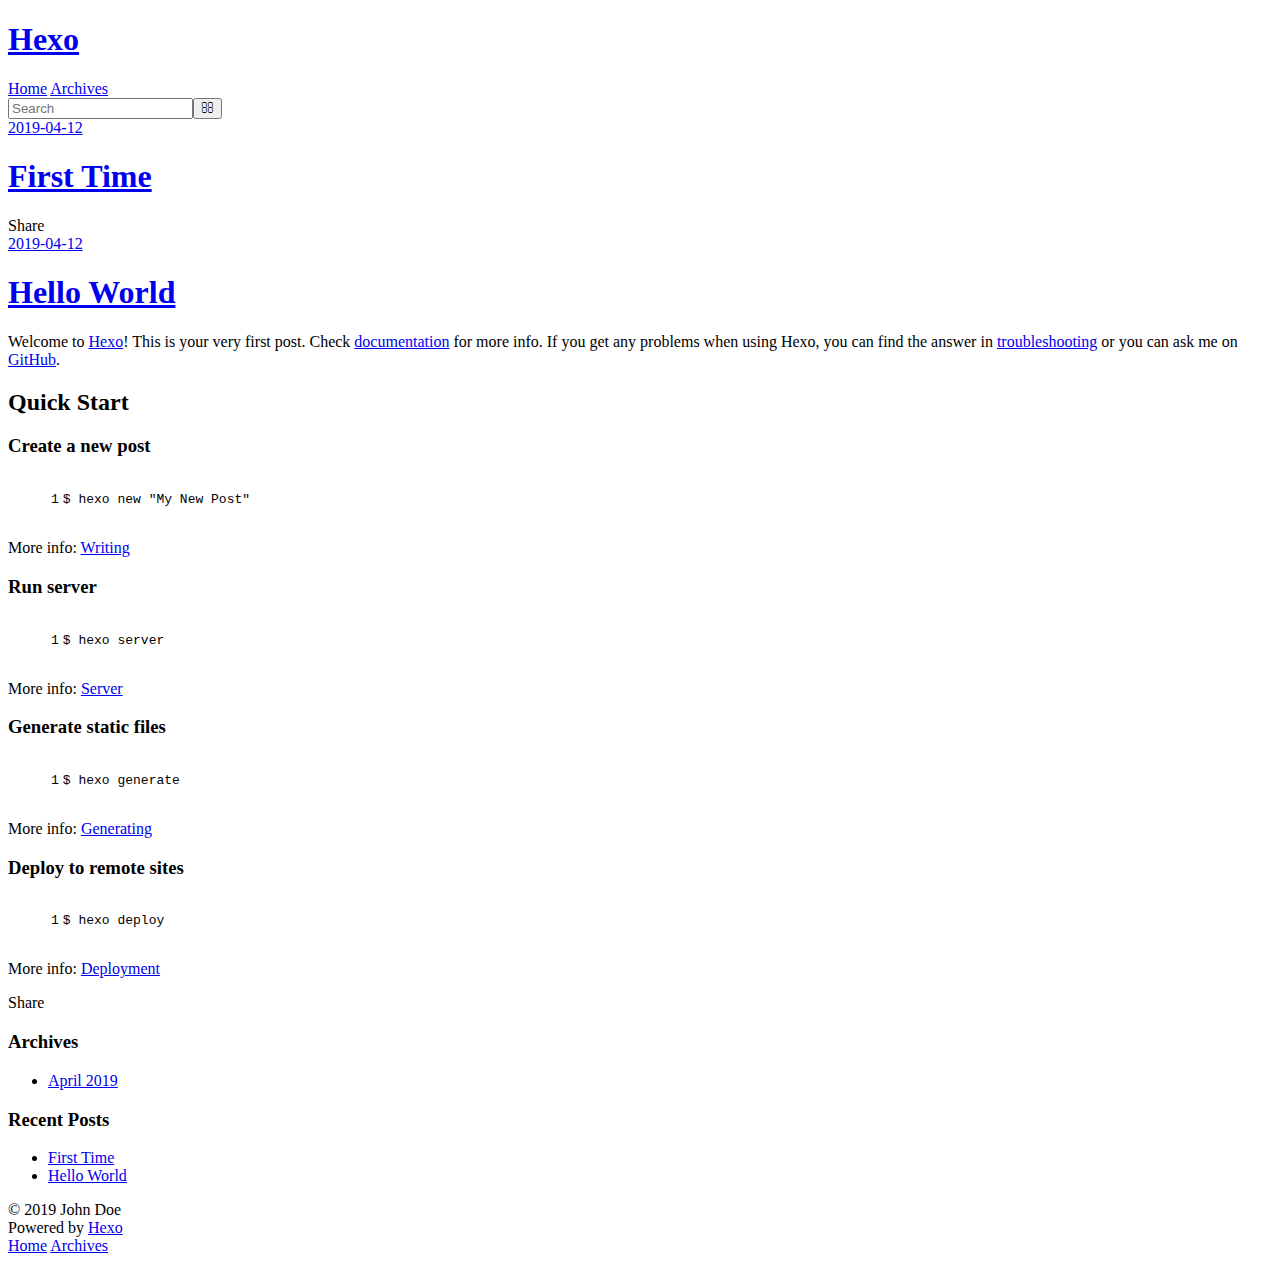
==== index.html @ 410d73a8 "Site updated: 2019-04-15 08:47:50" ====
<!DOCTYPE html>
<html>
<head><meta name="generator" content="Hexo 3.8.0">
  <meta charset="utf-8">
  

  
  <title>Hexo</title>
  <meta name="viewport" content="width=device-width, initial-scale=1, maximum-scale=1">
  <meta property="og:type" content="website">
<meta property="og:title" content="Hexo">
<meta property="og:url" content="http://bigoneee.github.io/index.html">
<meta property="og:site_name" content="Hexo">
<meta property="og:locale" content="zh-Hans">
<meta name="twitter:card" content="summary">
<meta name="twitter:title" content="Hexo">
  
    <link rel="alternate" href="/atom.xml" title="Hexo" type="application/atom+xml">
  
  
    <link rel="icon" href="/favicon.png">
  
  
    <link href="//fonts.googleapis.com/css?family=Source+Code+Pro" rel="stylesheet" type="text/css">
  
  <link rel="stylesheet" href="/css/style.css">
</head>
</html>
<body>
  <div id="container">
    <div id="wrap">
      <header id="header">
  <div id="banner"></div>
  <div id="header-outer" class="outer">
    <div id="header-title" class="inner">
      <h1 id="logo-wrap">
        <a href="/" id="logo">Hexo</a>
      </h1>
      
    </div>
    <div id="header-inner" class="inner">
      <nav id="main-nav">
        <a id="main-nav-toggle" class="nav-icon"></a>
        
          <a class="main-nav-link" href="/">Home</a>
        
          <a class="main-nav-link" href="/archives">Archives</a>
        
      </nav>
      <nav id="sub-nav">
        
          <a id="nav-rss-link" class="nav-icon" href="/atom.xml" title="RSS Feed"></a>
        
        <a id="nav-search-btn" class="nav-icon" title="Search"></a>
      </nav>
      <div id="search-form-wrap">
        <form action="//google.com/search" method="get" accept-charset="UTF-8" class="search-form"><input type="search" name="q" class="search-form-input" placeholder="Search"><button type="submit" class="search-form-submit">&#xF002;</button><input type="hidden" name="sitesearch" value="http://bigoneee.github.io"></form>
      </div>
    </div>
  </div>
</header>
      <div class="outer">
        <section id="main">
  
    <article id="post-First-Time" class="article article-type-post" itemscope itemprop="blogPost">
  <div class="article-meta">
    <a href="/2019/04/12/First-Time/" class="article-date">
  <time datetime="2019-04-12T07:15:04.000Z" itemprop="datePublished">2019-04-12</time>
</a>
    
  </div>
  <div class="article-inner">
    
    
      <header class="article-header">
        
  
    <h1 itemprop="name">
      <a class="article-title" href="/2019/04/12/First-Time/">First Time</a>
    </h1>
  

      </header>
    
    <div class="article-entry" itemprop="articleBody">
      
        
      
    </div>
    <footer class="article-footer">
      <a data-url="http://bigoneee.github.io/2019/04/12/First-Time/" data-id="cjuhn2dki0000zs8s0wa0qt93" class="article-share-link">Share</a>
      
      
    </footer>
  </div>
  
</article>


  
    <article id="post-hello-world" class="article article-type-post" itemscope itemprop="blogPost">
  <div class="article-meta">
    <a href="/2019/04/12/hello-world/" class="article-date">
  <time datetime="2019-04-12T06:28:38.842Z" itemprop="datePublished">2019-04-12</time>
</a>
    
  </div>
  <div class="article-inner">
    
    
      <header class="article-header">
        
  
    <h1 itemprop="name">
      <a class="article-title" href="/2019/04/12/hello-world/">Hello World</a>
    </h1>
  

      </header>
    
    <div class="article-entry" itemprop="articleBody">
      
        <p>Welcome to <a href="https://hexo.io/" target="_blank" rel="noopener">Hexo</a>! This is your very first post. Check <a href="https://hexo.io/docs/" target="_blank" rel="noopener">documentation</a> for more info. If you get any problems when using Hexo, you can find the answer in <a href="https://hexo.io/docs/troubleshooting.html" target="_blank" rel="noopener">troubleshooting</a> or you can ask me on <a href="https://github.com/hexojs/hexo/issues" target="_blank" rel="noopener">GitHub</a>.</p>
<h2 id="Quick-Start"><a href="#Quick-Start" class="headerlink" title="Quick Start"></a>Quick Start</h2><h3 id="Create-a-new-post"><a href="#Create-a-new-post" class="headerlink" title="Create a new post"></a>Create a new post</h3><figure class="highlight bash"><table><tr><td class="gutter"><pre><span class="line">1</span><br></pre></td><td class="code"><pre><span class="line">$ hexo new <span class="string">"My New Post"</span></span><br></pre></td></tr></table></figure>
<p>More info: <a href="https://hexo.io/docs/writing.html" target="_blank" rel="noopener">Writing</a></p>
<h3 id="Run-server"><a href="#Run-server" class="headerlink" title="Run server"></a>Run server</h3><figure class="highlight bash"><table><tr><td class="gutter"><pre><span class="line">1</span><br></pre></td><td class="code"><pre><span class="line">$ hexo server</span><br></pre></td></tr></table></figure>
<p>More info: <a href="https://hexo.io/docs/server.html" target="_blank" rel="noopener">Server</a></p>
<h3 id="Generate-static-files"><a href="#Generate-static-files" class="headerlink" title="Generate static files"></a>Generate static files</h3><figure class="highlight bash"><table><tr><td class="gutter"><pre><span class="line">1</span><br></pre></td><td class="code"><pre><span class="line">$ hexo generate</span><br></pre></td></tr></table></figure>
<p>More info: <a href="https://hexo.io/docs/generating.html" target="_blank" rel="noopener">Generating</a></p>
<h3 id="Deploy-to-remote-sites"><a href="#Deploy-to-remote-sites" class="headerlink" title="Deploy to remote sites"></a>Deploy to remote sites</h3><figure class="highlight bash"><table><tr><td class="gutter"><pre><span class="line">1</span><br></pre></td><td class="code"><pre><span class="line">$ hexo deploy</span><br></pre></td></tr></table></figure>
<p>More info: <a href="https://hexo.io/docs/deployment.html" target="_blank" rel="noopener">Deployment</a></p>

      
    </div>
    <footer class="article-footer">
      <a data-url="http://bigoneee.github.io/2019/04/12/hello-world/" data-id="cjuhn2dl50001zs8s656flzj4" class="article-share-link">Share</a>
      
      
    </footer>
  </div>
  
</article>


  


</section>
        
          <aside id="sidebar">
  
    

  
    

  
    
  
    
  <div class="widget-wrap">
    <h3 class="widget-title">Archives</h3>
    <div class="widget">
      <ul class="archive-list"><li class="archive-list-item"><a class="archive-list-link" href="/archives/2019/04/">April 2019</a></li></ul>
    </div>
  </div>


  
    
  <div class="widget-wrap">
    <h3 class="widget-title">Recent Posts</h3>
    <div class="widget">
      <ul>
        
          <li>
            <a href="/2019/04/12/First-Time/">First Time</a>
          </li>
        
          <li>
            <a href="/2019/04/12/hello-world/">Hello World</a>
          </li>
        
      </ul>
    </div>
  </div>

  
</aside>
        
      </div>
      <footer id="footer">
  
  <div class="outer">
    <div id="footer-info" class="inner">
      &copy; 2019 John Doe<br>
      Powered by <a href="http://hexo.io/" target="_blank">Hexo</a>
    </div>
  </div>
</footer>
    </div>
    <nav id="mobile-nav">
  
    <a href="/" class="mobile-nav-link">Home</a>
  
    <a href="/archives" class="mobile-nav-link">Archives</a>
  
</nav>
    

<script src="//ajax.googleapis.com/ajax/libs/jquery/2.0.3/jquery.min.js"></script>


  <link rel="stylesheet" href="/fancybox/jquery.fancybox.css">
  <script src="/fancybox/jquery.fancybox.pack.js"></script>


<script src="/js/script.js"></script>



  </div>
</body>
</html>
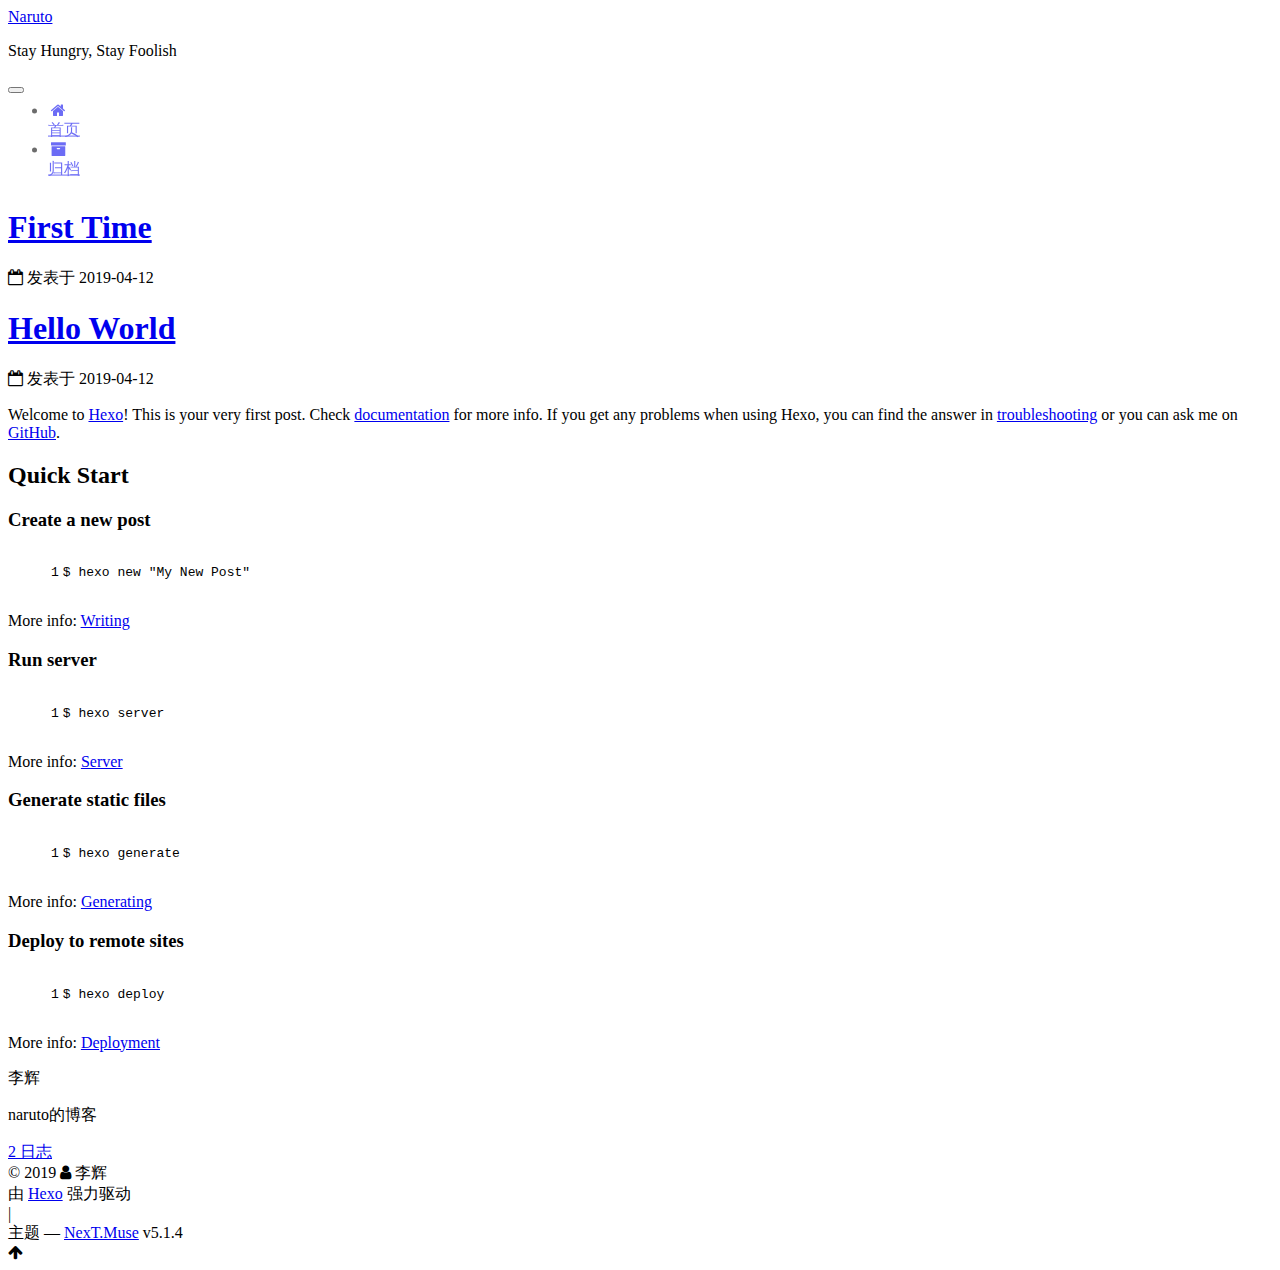
==== commit 8668f9fd: "Site updated: 2019-05-06 13:03:50" ====
--- a/index.html
+++ b/index.html
@@ -1,126 +1,429 @@
 <!DOCTYPE html>
-<html>
+
+
+
+  
+
+
+<html class="theme-next muse use-motion" lang="zh-Hans">
 <head><meta name="generator" content="Hexo 3.8.0">
-  <meta charset="utf-8">
-  
-
-  
-  <title>Hexo</title>
-  <meta name="viewport" content="width=device-width, initial-scale=1, maximum-scale=1">
-  <meta property="og:type" content="website">
-<meta property="og:title" content="Hexo">
+  <meta charset="UTF-8">
+<meta http-equiv="X-UA-Compatible" content="IE=edge">
+<meta name="viewport" content="width=device-width, initial-scale=1, maximum-scale=1">
+<meta name="theme-color" content="#222">
+
+
+
+
+
+
+
+
+
+<meta http-equiv="Cache-Control" content="no-transform">
+<meta http-equiv="Cache-Control" content="no-siteapp">
+
+
+
+
+
+
+
+
+
+
+
+
+
+
+
+
+  
+  
+  <link href="/lib/fancybox/source/jquery.fancybox.css?v=2.1.5" rel="stylesheet" type="text/css">
+
+
+
+
+
+
+
+<link href="/lib/font-awesome/css/font-awesome.min.css?v=4.6.2" rel="stylesheet" type="text/css">
+
+<link href="/css/main.css?v=5.1.4" rel="stylesheet" type="text/css">
+
+
+  <link rel="apple-touch-icon" sizes="180x180" href="/images/apple-touch-icon-next.png?v=5.1.4">
+
+
+  <link rel="icon" type="image/png" sizes="32x32" href="/images/favicon-32x32-next.png?v=5.1.4">
+
+
+  <link rel="icon" type="image/png" sizes="16x16" href="/images/favicon-16x16-next.png?v=5.1.4">
+
+
+  <link rel="mask-icon" href="/images/logo.svg?v=5.1.4" color="#222">
+
+
+
+
+
+  <meta name="keywords" content="Hexo, NexT">
+
+
+
+
+
+
+
+
+
+
+<meta name="description" content="naruto的博客">
+<meta name="keywords" content="Naruto">
+<meta property="og:type" content="website">
+<meta property="og:title" content="Naruto">
 <meta property="og:url" content="http://bigoneee.github.io/index.html">
-<meta property="og:site_name" content="Hexo">
+<meta property="og:site_name" content="Naruto">
+<meta property="og:description" content="naruto的博客">
 <meta property="og:locale" content="zh-Hans">
 <meta name="twitter:card" content="summary">
-<meta name="twitter:title" content="Hexo">
-  
-    <link rel="alternate" href="/atom.xml" title="Hexo" type="application/atom+xml">
-  
-  
-    <link rel="icon" href="/favicon.png">
-  
-  
-    <link href="//fonts.googleapis.com/css?family=Source+Code+Pro" rel="stylesheet" type="text/css">
-  
-  <link rel="stylesheet" href="/css/style.css">
+<meta name="twitter:title" content="Naruto">
+<meta name="twitter:description" content="naruto的博客">
+
+
+
+<script type="text/javascript" id="hexo.configurations">
+  var NexT = window.NexT || {};
+  var CONFIG = {
+    root: '/',
+    scheme: 'Muse',
+    version: '5.1.4',
+    sidebar: {"position":"left","display":"post","offset":12,"b2t":false,"scrollpercent":false,"onmobile":false},
+    fancybox: true,
+    tabs: true,
+    motion: {"enable":true,"async":false,"transition":{"post_block":"fadeIn","post_header":"slideDownIn","post_body":"slideDownIn","coll_header":"slideLeftIn","sidebar":"slideUpIn"}},
+    duoshuo: {
+      userId: '0',
+      author: '博主'
+    },
+    algolia: {
+      applicationID: '',
+      apiKey: '',
+      indexName: '',
+      hits: {"per_page":10},
+      labels: {"input_placeholder":"Search for Posts","hits_empty":"We didn't find any results for the search: ${query}","hits_stats":"${hits} results found in ${time} ms"}
+    }
+  };
+</script>
+
+
+
+  <link rel="canonical" href="http://bigoneee.github.io/">
+
+
+
+
+
+  <title>Naruto</title>
+  
+
+
+
+
+
+
+
+
 </head>
-</html>
-<body>
-  <div id="container">
-    <div id="wrap">
-      <header id="header">
-  <div id="banner"></div>
-  <div id="header-outer" class="outer">
-    <div id="header-title" class="inner">
-      <h1 id="logo-wrap">
-        <a href="/" id="logo">Hexo</a>
-      </h1>
-      
+
+<body itemscope itemtype="http://schema.org/WebPage" lang="zh-Hans">
+
+  
+  
+    
+  
+
+  <div class="container sidebar-position-left 
+  page-home">
+    <div class="headband"></div>
+
+    <header id="header" class="header" itemscope itemtype="http://schema.org/WPHeader">
+      <div class="header-inner"><div class="site-brand-wrapper">
+  <div class="site-meta ">
+    
+
+    <div class="custom-logo-site-title">
+      <a href="/" class="brand" rel="start">
+        <span class="logo-line-before"><i></i></span>
+        <span class="site-title">Naruto</span>
+        <span class="logo-line-after"><i></i></span>
+      </a>
     </div>
-    <div id="header-inner" class="inner">
-      <nav id="main-nav">
-        <a id="main-nav-toggle" class="nav-icon"></a>
-        
-          <a class="main-nav-link" href="/">Home</a>
-        
-          <a class="main-nav-link" href="/archives">Archives</a>
-        
-      </nav>
-      <nav id="sub-nav">
-        
-          <a id="nav-rss-link" class="nav-icon" href="/atom.xml" title="RSS Feed"></a>
-        
-        <a id="nav-search-btn" class="nav-icon" title="Search"></a>
-      </nav>
-      <div id="search-form-wrap">
-        <form action="//google.com/search" method="get" accept-charset="UTF-8" class="search-form"><input type="search" name="q" class="search-form-input" placeholder="Search"><button type="submit" class="search-form-submit">&#xF002;</button><input type="hidden" name="sitesearch" value="http://bigoneee.github.io"></form>
-      </div>
+      
+        <p class="site-subtitle">Stay Hungry, Stay Foolish</p>
+      
+  </div>
+
+  <div class="site-nav-toggle">
+    <button>
+      <span class="btn-bar"></span>
+      <span class="btn-bar"></span>
+      <span class="btn-bar"></span>
+    </button>
+  </div>
+</div>
+
+<nav class="site-nav">
+  
+
+  
+    <ul id="menu" class="menu">
+      
+        
+        <li class="menu-item menu-item-home">
+          <a href="/" rel="section">
+            
+              <i class="menu-item-icon fa fa-fw fa-home"></i> <br>
+            
+            首页
+          </a>
+        </li>
+      
+        
+        <li class="menu-item menu-item-archives">
+          <a href="/archives/" rel="section">
+            
+              <i class="menu-item-icon fa fa-fw fa-archive"></i> <br>
+            
+            归档
+          </a>
+        </li>
+      
+
+      
+    </ul>
+  
+
+  
+</nav>
+
+
+
+ </div>
+    </header>
+
+    <main id="main" class="main">
+      <div class="main-inner">
+        <div class="content-wrap">
+          <div id="content" class="content">
+            
+  <section id="posts" class="posts-expand">
+    
+      
+
+  
+
+  
+  
+  
+
+  <article class="post post-type-normal" itemscope itemtype="http://schema.org/Article">
+  
+  
+  
+  <div class="post-block">
+    <link itemprop="mainEntityOfPage" href="http://bigoneee.github.io/First-Time/">
+
+    <span hidden itemprop="author" itemscope itemtype="http://schema.org/Person">
+      <meta itemprop="name" content="李辉">
+      <meta itemprop="description" content>
+      <meta itemprop="image" content="/images/avatar.gif">
+    </span>
+
+    <span hidden itemprop="publisher" itemscope itemtype="http://schema.org/Organization">
+      <meta itemprop="name" content="Naruto">
+    </span>
+
+    
+      <header class="post-header">
+
+        
+        
+          <h1 class="post-title" itemprop="name headline">
+                
+                <a class="post-title-link" href="/First-Time/" itemprop="url">First Time</a></h1>
+        
+
+        <div class="post-meta">
+          <span class="post-time">
+            
+              <span class="post-meta-item-icon">
+                <i class="fa fa-calendar-o"></i>
+              </span>
+              
+                <span class="post-meta-item-text">发表于</span>
+              
+              <time title="创建于" itemprop="dateCreated datePublished" datetime="2019-04-12T15:15:04+08:00">
+                2019-04-12
+              </time>
+            
+
+            
+
+            
+          </span>
+
+          
+
+          
+            
+          
+
+          
+          
+
+          
+
+          
+
+          
+
+        </div>
+      </header>
+    
+
+    
+    
+    
+    <div class="post-body" itemprop="articleBody">
+
+      
+      
+
+      
+        
+          
+            
+          
+        
+      
     </div>
-  </div>
-</header>
-      <div class="outer">
-        <section id="main">
-  
-    <article id="post-First-Time" class="article article-type-post" itemscope itemprop="blogPost">
-  <div class="article-meta">
-    <a href="/2019/04/12/First-Time/" class="article-date">
-  <time datetime="2019-04-12T07:15:04.000Z" itemprop="datePublished">2019-04-12</time>
-</a>
-    
-  </div>
-  <div class="article-inner">
-    
-    
-      <header class="article-header">
-        
-  
-    <h1 itemprop="name">
-      <a class="article-title" href="/2019/04/12/First-Time/">First Time</a>
-    </h1>
-  
-
-      </header>
-    
-    <div class="article-entry" itemprop="articleBody">
-      
-        
-      
-    </div>
-    <footer class="article-footer">
-      <a data-url="http://bigoneee.github.io/2019/04/12/First-Time/" data-id="cjuhn2dki0000zs8s0wa0qt93" class="article-share-link">Share</a>
-      
+    
+    
+    
+
+    
+
+    
+
+    
+
+    <footer class="post-footer">
+      
+
+      
+
+      
+
+      
+      
+        <div class="post-eof"></div>
       
     </footer>
   </div>
   
-</article>
-
-
-  
-    <article id="post-hello-world" class="article article-type-post" itemscope itemprop="blogPost">
-  <div class="article-meta">
-    <a href="/2019/04/12/hello-world/" class="article-date">
-  <time datetime="2019-04-12T06:28:38.842Z" itemprop="datePublished">2019-04-12</time>
-</a>
-    
-  </div>
-  <div class="article-inner">
-    
-    
-      <header class="article-header">
-        
-  
-    <h1 itemprop="name">
-      <a class="article-title" href="/2019/04/12/hello-world/">Hello World</a>
-    </h1>
-  
-
+  
+  
+  </article>
+
+
+    
+      
+
+  
+
+  
+  
+  
+
+  <article class="post post-type-normal" itemscope itemtype="http://schema.org/Article">
+  
+  
+  
+  <div class="post-block">
+    <link itemprop="mainEntityOfPage" href="http://bigoneee.github.io/hello-world/">
+
+    <span hidden itemprop="author" itemscope itemtype="http://schema.org/Person">
+      <meta itemprop="name" content="李辉">
+      <meta itemprop="description" content>
+      <meta itemprop="image" content="/images/avatar.gif">
+    </span>
+
+    <span hidden itemprop="publisher" itemscope itemtype="http://schema.org/Organization">
+      <meta itemprop="name" content="Naruto">
+    </span>
+
+    
+      <header class="post-header">
+
+        
+        
+          <h1 class="post-title" itemprop="name headline">
+                
+                <a class="post-title-link" href="/hello-world/" itemprop="url">Hello World</a></h1>
+        
+
+        <div class="post-meta">
+          <span class="post-time">
+            
+              <span class="post-meta-item-icon">
+                <i class="fa fa-calendar-o"></i>
+              </span>
+              
+                <span class="post-meta-item-text">发表于</span>
+              
+              <time title="创建于" itemprop="dateCreated datePublished" datetime="2019-04-12T14:28:38+08:00">
+                2019-04-12
+              </time>
+            
+
+            
+
+            
+          </span>
+
+          
+
+          
+            
+          
+
+          
+          
+
+          
+
+          
+
+          
+
+        </div>
       </header>
     
-    <div class="article-entry" itemprop="articleBody">
-      
-        <p>Welcome to <a href="https://hexo.io/" target="_blank" rel="noopener">Hexo</a>! This is your very first post. Check <a href="https://hexo.io/docs/" target="_blank" rel="noopener">documentation</a> for more info. If you get any problems when using Hexo, you can find the answer in <a href="https://hexo.io/docs/troubleshooting.html" target="_blank" rel="noopener">troubleshooting</a> or you can ask me on <a href="https://github.com/hexojs/hexo/issues" target="_blank" rel="noopener">GitHub</a>.</p>
+
+    
+    
+    
+    <div class="post-body" itemprop="articleBody">
+
+      
+      
+
+      
+        
+          
+            <p>Welcome to <a href="https://hexo.io/" target="_blank" rel="noopener">Hexo</a>! This is your very first post. Check <a href="https://hexo.io/docs/" target="_blank" rel="noopener">documentation</a> for more info. If you get any problems when using Hexo, you can find the answer in <a href="https://hexo.io/docs/troubleshooting.html" target="_blank" rel="noopener">troubleshooting</a> or you can ask me on <a href="https://github.com/hexojs/hexo/issues" target="_blank" rel="noopener">GitHub</a>.</p>
 <h2 id="Quick-Start"><a href="#Quick-Start" class="headerlink" title="Quick Start"></a>Quick Start</h2><h3 id="Create-a-new-post"><a href="#Create-a-new-post" class="headerlink" title="Create a new post"></a>Create a new post</h3><figure class="highlight bash"><table><tr><td class="gutter"><pre><span class="line">1</span><br></pre></td><td class="code"><pre><span class="line">$ hexo new <span class="string">"My New Post"</span></span><br></pre></td></tr></table></figure>
 <p>More info: <a href="https://hexo.io/docs/writing.html" target="_blank" rel="noopener">Writing</a></p>
 <h3 id="Run-server"><a href="#Run-server" class="headerlink" title="Run server"></a>Run server</h3><figure class="highlight bash"><table><tr><td class="gutter"><pre><span class="line">1</span><br></pre></td><td class="code"><pre><span class="line">$ hexo server</span><br></pre></td></tr></table></figure>
@@ -130,95 +433,307 @@
 <h3 id="Deploy-to-remote-sites"><a href="#Deploy-to-remote-sites" class="headerlink" title="Deploy to remote sites"></a>Deploy to remote sites</h3><figure class="highlight bash"><table><tr><td class="gutter"><pre><span class="line">1</span><br></pre></td><td class="code"><pre><span class="line">$ hexo deploy</span><br></pre></td></tr></table></figure>
 <p>More info: <a href="https://hexo.io/docs/deployment.html" target="_blank" rel="noopener">Deployment</a></p>
 
+          
+        
       
     </div>
-    <footer class="article-footer">
-      <a data-url="http://bigoneee.github.io/2019/04/12/hello-world/" data-id="cjuhn2dl50001zs8s656flzj4" class="article-share-link">Share</a>
-      
+    
+    
+    
+
+    
+
+    
+
+    
+
+    <footer class="post-footer">
+      
+
+      
+
+      
+
+      
+      
+        <div class="post-eof"></div>
       
     </footer>
   </div>
   
-</article>
-
-
-  
-
-
-</section>
-        
-          <aside id="sidebar">
-  
-    
-
-  
-    
-
-  
-    
-  
-    
-  <div class="widget-wrap">
-    <h3 class="widget-title">Archives</h3>
-    <div class="widget">
-      <ul class="archive-list"><li class="archive-list-item"><a class="archive-list-link" href="/archives/2019/04/">April 2019</a></li></ul>
+  
+  
+  </article>
+
+
+    
+  </section>
+
+  
+
+
+          </div>
+          
+
+
+          
+
+        </div>
+        
+          
+  
+  <div class="sidebar-toggle">
+    <div class="sidebar-toggle-line-wrap">
+      <span class="sidebar-toggle-line sidebar-toggle-line-first"></span>
+      <span class="sidebar-toggle-line sidebar-toggle-line-middle"></span>
+      <span class="sidebar-toggle-line sidebar-toggle-line-last"></span>
     </div>
   </div>
 
-
-  
-    
-  <div class="widget-wrap">
-    <h3 class="widget-title">Recent Posts</h3>
-    <div class="widget">
-      <ul>
-        
-          <li>
-            <a href="/2019/04/12/First-Time/">First Time</a>
-          </li>
-        
-          <li>
-            <a href="/2019/04/12/hello-world/">Hello World</a>
-          </li>
-        
-      </ul>
+  <aside id="sidebar" class="sidebar">
+    
+    <div class="sidebar-inner">
+
+      
+
+      
+
+      <section class="site-overview-wrap sidebar-panel sidebar-panel-active">
+        <div class="site-overview">
+          <div class="site-author motion-element" itemprop="author" itemscope itemtype="http://schema.org/Person">
+            
+              <p class="site-author-name" itemprop="name">李辉</p>
+              <p class="site-description motion-element" itemprop="description">naruto的博客</p>
+          </div>
+
+          <nav class="site-state motion-element">
+
+            
+              <div class="site-state-item site-state-posts">
+              
+                <a href="/archives/">
+              
+                  <span class="site-state-item-count">2</span>
+                  <span class="site-state-item-name">日志</span>
+                </a>
+              </div>
+            
+
+            
+
+            
+
+          </nav>
+
+          
+
+          
+
+          
+          
+
+          
+          
+
+          
+
+        </div>
+      </section>
+
+      
+
+      
+
     </div>
+  </aside>
+
+
+        
+      </div>
+    </main>
+
+    <footer id="footer" class="footer">
+      <div class="footer-inner">
+        <div class="copyright">&copy; <span itemprop="copyrightYear">2019</span>
+  <span class="with-love">
+    <i class="fa fa-user"></i>
+  </span>
+  <span class="author" itemprop="copyrightHolder">李辉</span>
+
+  
+</div>
+
+
+  <div class="powered-by">由 <a class="theme-link" target="_blank" href="https://hexo.io">Hexo</a> 强力驱动</div>
+
+
+
+  <span class="post-meta-divider">|</span>
+
+
+
+  <div class="theme-info">主题 &mdash; <a class="theme-link" target="_blank" href="https://github.com/iissnan/hexo-theme-next">NexT.Muse</a> v5.1.4</div>
+
+
+
+
+        
+
+
+
+
+
+
+
+        
+      </div>
+    </footer>
+
+    
+      <div class="back-to-top">
+        <i class="fa fa-arrow-up"></i>
+        
+      </div>
+    
+
+    
+
   </div>
 
   
-</aside>
-        
-      </div>
-      <footer id="footer">
-  
-  <div class="outer">
-    <div id="footer-info" class="inner">
-      &copy; 2019 John Doe<br>
-      Powered by <a href="http://hexo.io/" target="_blank">Hexo</a>
-    </div>
-  </div>
-</footer>
-    </div>
-    <nav id="mobile-nav">
-  
-    <a href="/" class="mobile-nav-link">Home</a>
-  
-    <a href="/archives" class="mobile-nav-link">Archives</a>
-  
-</nav>
-    
-
-<script src="//ajax.googleapis.com/ajax/libs/jquery/2.0.3/jquery.min.js"></script>
-
-
-  <link rel="stylesheet" href="/fancybox/jquery.fancybox.css">
-  <script src="/fancybox/jquery.fancybox.pack.js"></script>
-
-
-<script src="/js/script.js"></script>
-
-
-
-  </div>
+
+<script type="text/javascript">
+  if (Object.prototype.toString.call(window.Promise) !== '[object Function]') {
+    window.Promise = null;
+  }
+</script>
+
+
+
+
+
+
+
+
+
+  
+
+
+
+
+
+
+
+
+
+
+
+
+  
+  
+    <script type="text/javascript" src="/lib/jquery/index.js?v=2.1.3"></script>
+  
+
+  
+  
+    <script type="text/javascript" src="/lib/fastclick/lib/fastclick.min.js?v=1.0.6"></script>
+  
+
+  
+  
+    <script type="text/javascript" src="/lib/jquery_lazyload/jquery.lazyload.js?v=1.9.7"></script>
+  
+
+  
+  
+    <script type="text/javascript" src="/lib/velocity/velocity.min.js?v=1.2.1"></script>
+  
+
+  
+  
+    <script type="text/javascript" src="/lib/velocity/velocity.ui.min.js?v=1.2.1"></script>
+  
+
+  
+  
+    <script type="text/javascript" src="/lib/fancybox/source/jquery.fancybox.pack.js?v=2.1.5"></script>
+  
+
+
+  
+
+
+  <script type="text/javascript" src="/js/src/utils.js?v=5.1.4"></script>
+
+  <script type="text/javascript" src="/js/src/motion.js?v=5.1.4"></script>
+
+
+
+  
+  
+
+  
+
+  
+
+
+  <script type="text/javascript" src="/js/src/bootstrap.js?v=5.1.4"></script>
+
+
+
+  
+
+
+  
+
+
+
+
+	
+
+
+
+
+
+  
+
+
+
+
+
+  
+
+
+
+
+
+
+
+
+
+
+
+
+  
+
+
+
+
+
+  
+
+  
+
+  
+
+  
+  
+
+  
+
+  
+
+  
+
 </body>
-</html>+</html>
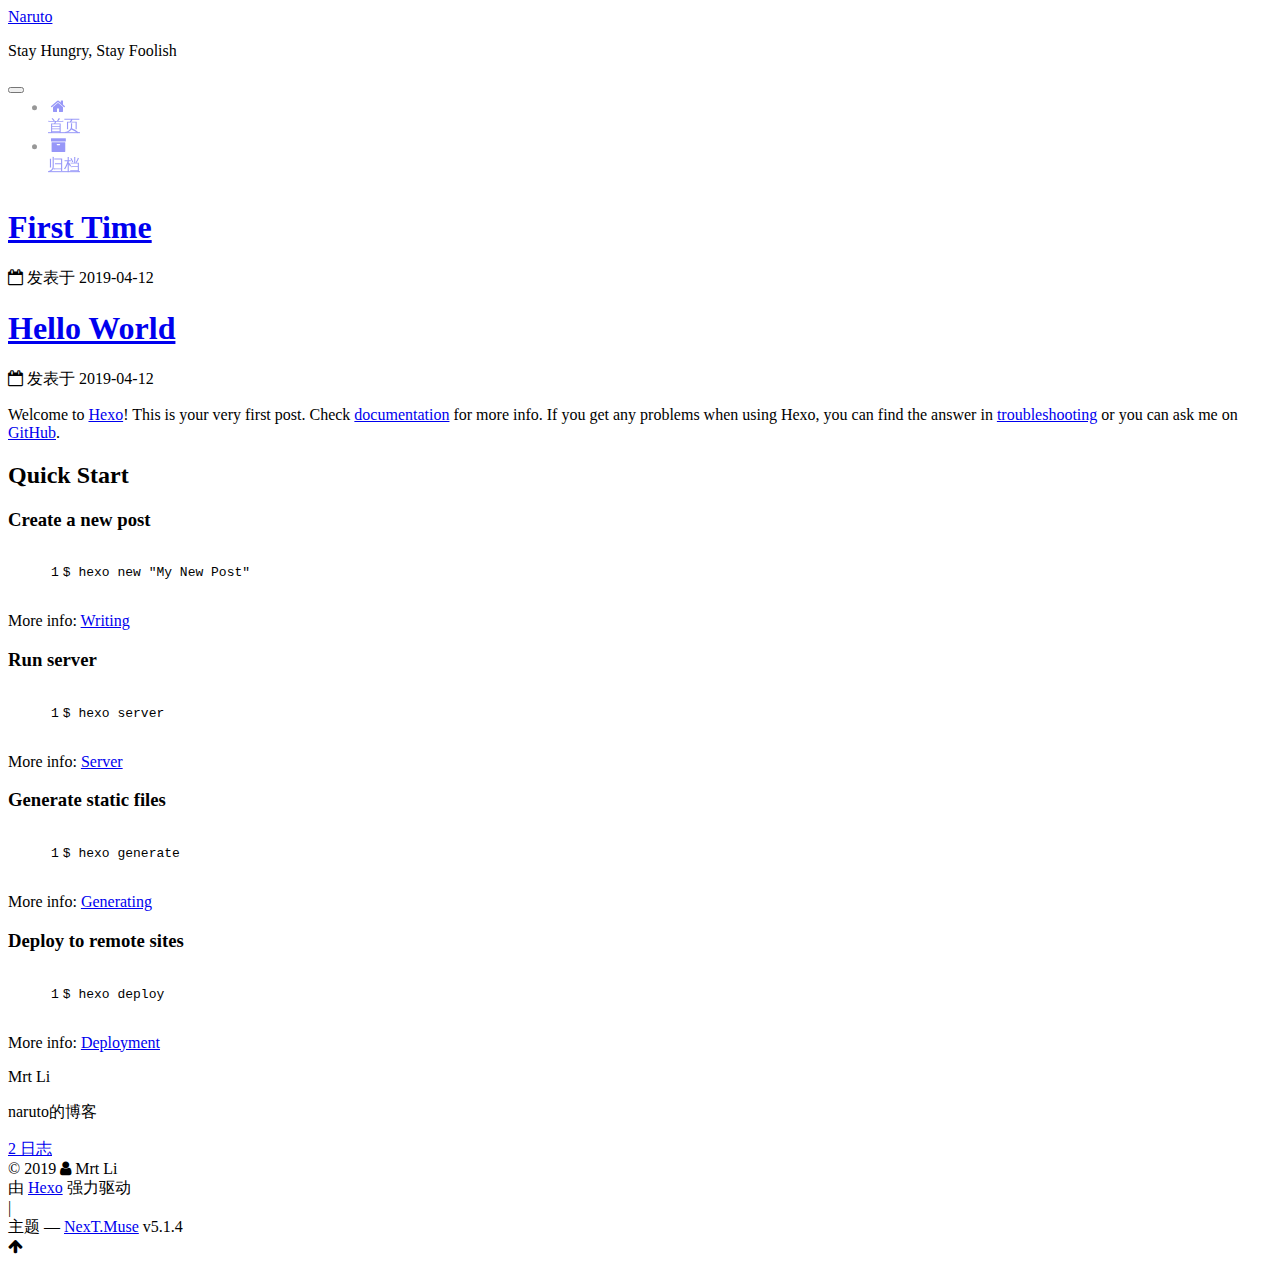
==== commit 8067551b: "Site updated: 2019-05-07 09:45:24" ====
--- a/index.html
+++ b/index.html
@@ -236,7 +236,7 @@
     <link itemprop="mainEntityOfPage" href="http://bigoneee.github.io/First-Time/">
 
     <span hidden itemprop="author" itemscope itemtype="http://schema.org/Person">
-      <meta itemprop="name" content="李辉">
+      <meta itemprop="name" content="Mrt Li">
       <meta itemprop="description" content>
       <meta itemprop="image" content="/images/avatar.gif">
     </span>
@@ -355,7 +355,7 @@
     <link itemprop="mainEntityOfPage" href="http://bigoneee.github.io/hello-world/">
 
     <span hidden itemprop="author" itemscope itemtype="http://schema.org/Person">
-      <meta itemprop="name" content="李辉">
+      <meta itemprop="name" content="Mrt Li">
       <meta itemprop="description" content>
       <meta itemprop="image" content="/images/avatar.gif">
     </span>
@@ -502,7 +502,7 @@
         <div class="site-overview">
           <div class="site-author motion-element" itemprop="author" itemscope itemtype="http://schema.org/Person">
             
-              <p class="site-author-name" itemprop="name">李辉</p>
+              <p class="site-author-name" itemprop="name">Mrt Li</p>
               <p class="site-description motion-element" itemprop="description">naruto的博客</p>
           </div>
 
@@ -558,7 +558,7 @@
   <span class="with-love">
     <i class="fa fa-user"></i>
   </span>
-  <span class="author" itemprop="copyrightHolder">李辉</span>
+  <span class="author" itemprop="copyrightHolder">Mrt Li</span>
 
   
 </div>
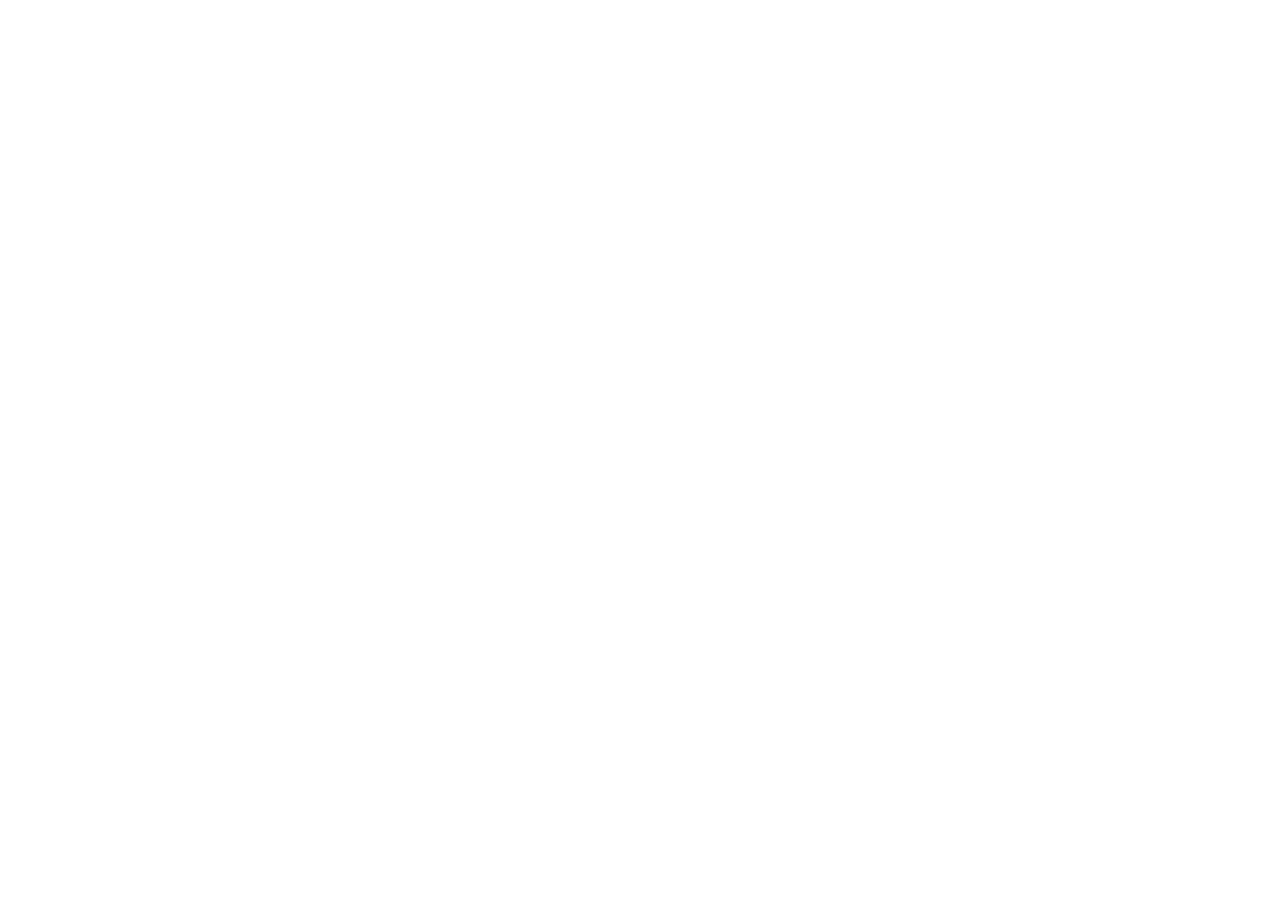
==== commit 2ddb281b: "Site updated: 2019-05-07 10:05:13" ====
--- a/index.html
+++ b/index.html
@@ -1,739 +1,727 @@
 <!DOCTYPE html>
-
-
-
-  
-
-
-<html class="theme-next muse use-motion" lang="zh-Hans">
+<html lang="zh-Hans">
+    <!-- title -->
+
+
+
+
+<!-- keywords -->
+
+
+
+
 <head><meta name="generator" content="Hexo 3.8.0">
-  <meta charset="UTF-8">
-<meta http-equiv="X-UA-Compatible" content="IE=edge">
-<meta name="viewport" content="width=device-width, initial-scale=1, maximum-scale=1">
-<meta name="theme-color" content="#222">
-
-
-
-
-
-
-
-
-
-<meta http-equiv="Cache-Control" content="no-transform">
-<meta http-equiv="Cache-Control" content="no-siteapp">
-
-
-
-
-
-
-
-
-
-
-
-
-
-
-
-
-  
-  
-  <link href="/lib/fancybox/source/jquery.fancybox.css?v=2.1.5" rel="stylesheet" type="text/css">
-
-
-
-
-
-
-
-<link href="/lib/font-awesome/css/font-awesome.min.css?v=4.6.2" rel="stylesheet" type="text/css">
-
-<link href="/css/main.css?v=5.1.4" rel="stylesheet" type="text/css">
-
-
-  <link rel="apple-touch-icon" sizes="180x180" href="/images/apple-touch-icon-next.png?v=5.1.4">
-
-
-  <link rel="icon" type="image/png" sizes="32x32" href="/images/favicon-32x32-next.png?v=5.1.4">
-
-
-  <link rel="icon" type="image/png" sizes="16x16" href="/images/favicon-16x16-next.png?v=5.1.4">
-
-
-  <link rel="mask-icon" href="/images/logo.svg?v=5.1.4" color="#222">
-
-
-
-
-
-  <meta name="keywords" content="Hexo, NexT">
-
-
-
-
-
-
-
-
-
-
-<meta name="description" content="naruto的博客">
-<meta name="keywords" content="Naruto">
-<meta property="og:type" content="website">
-<meta property="og:title" content="Naruto">
-<meta property="og:url" content="http://bigoneee.github.io/index.html">
-<meta property="og:site_name" content="Naruto">
-<meta property="og:description" content="naruto的博客">
-<meta property="og:locale" content="zh-Hans">
-<meta name="twitter:card" content="summary">
-<meta name="twitter:title" content="Naruto">
-<meta name="twitter:description" content="naruto的博客">
-
-
-
-<script type="text/javascript" id="hexo.configurations">
-  var NexT = window.NexT || {};
-  var CONFIG = {
-    root: '/',
-    scheme: 'Muse',
-    version: '5.1.4',
-    sidebar: {"position":"left","display":"post","offset":12,"b2t":false,"scrollpercent":false,"onmobile":false},
-    fancybox: true,
-    tabs: true,
-    motion: {"enable":true,"async":false,"transition":{"post_block":"fadeIn","post_header":"slideDownIn","post_body":"slideDownIn","coll_header":"slideLeftIn","sidebar":"slideUpIn"}},
-    duoshuo: {
-      userId: '0',
-      author: '博主'
-    },
-    algolia: {
-      applicationID: '',
-      apiKey: '',
-      indexName: '',
-      hits: {"per_page":10},
-      labels: {"input_placeholder":"Search for Posts","hits_empty":"We didn't find any results for the search: ${query}","hits_stats":"${hits} results found in ${time} ms"}
-    }
-  };
+    <meta charset="utf-8">
+    <meta name="viewport" content="width=device-width, initial-scale=1.0, user-scalable=no">
+    <meta name="author" content="Mrt Li">
+    <meta name="renderer" content="webkit">
+    <meta name="copyright" content="Mrt Li">
+    
+    <meta name="keywords" content="hexo,hexo-theme,hexo-blog">
+    
+    <meta name="description" content="naruto的博客">
+    <meta http-equiv="Cache-control" content="no-cache">
+    <meta http-equiv="X-UA-Compatible" content="IE=edge,chrome=1">
+    <title>fi3ework&#39;s Studio</title>
+    <style type="text/css">
+    @font-face {
+        font-family: 'Oswald-Regular';
+        src: url("/font/Oswald-Regular.ttf");
+    }
+
+    body {
+        margin: 0;
+    }
+
+    header,
+    footer,
+    .back-top,
+    .sidebar,
+    .container,
+    .site-intro-meta,
+    .toc-wrapper {
+        display: none;
+    }
+
+    .site-intro {
+        position: relative;
+        z-index: 3;
+        width: 100%;
+        /* height: 50vh; */
+        overflow: hidden;
+    }
+
+    .site-intro-placeholder {
+        position: absolute;
+        z-index: -2;
+        top: 0;
+        left: 0;
+        width: calc(100% + 300px);
+        height: 100%;
+        background: repeating-linear-gradient(-45deg, #444 0, #444 80px, #333 80px, #333 160px);
+        background-position: center center;
+        transform: translate3d(-226px, 0, 0);
+        animation: gradient-move 2.5s ease-out 0s infinite;
+    }
+
+    @keyframes gradient-move {
+        0% {
+            transform: translate3d(-226px, 0, 0);
+        }
+        100% {
+            transform: translate3d(0, 0, 0);
+        }
+    }
+
+</style>
+
+    <link rel="preload" href="/css/style.css?v=20180824" as="style" onload="this.onload=null;this.rel='stylesheet'">
+    <link rel="stylesheet" href="/css/mobile.css?v=20180824" media="(max-width: 980px)">
+    
+    <!-- /*! loadCSS. [c]2017 Filament Group, Inc. MIT License */
+/* This file is meant as a standalone workflow for
+- testing support for link[rel=preload]
+- enabling async CSS loading in browsers that do not support rel=preload
+- applying rel preload css once loaded, whether supported or not.
+*/ -->
+<script>
+(function( w ){
+	"use strict";
+	// rel=preload support test
+	if( !w.loadCSS ){
+		w.loadCSS = function(){};
+	}
+	// define on the loadCSS obj
+	var rp = loadCSS.relpreload = {};
+	// rel=preload feature support test
+	// runs once and returns a function for compat purposes
+	rp.support = (function(){
+		var ret;
+		try {
+			ret = w.document.createElement( "link" ).relList.supports( "preload" );
+		} catch (e) {
+			ret = false;
+		}
+		return function(){
+			return ret;
+		};
+	})();
+
+	// if preload isn't supported, get an asynchronous load by using a non-matching media attribute
+	// then change that media back to its intended value on load
+	rp.bindMediaToggle = function( link ){
+		// remember existing media attr for ultimate state, or default to 'all'
+		var finalMedia = link.media || "all";
+
+		function enableStylesheet(){
+			link.media = finalMedia;
+		}
+
+		// bind load handlers to enable media
+		if( link.addEventListener ){
+			link.addEventListener( "load", enableStylesheet );
+		} else if( link.attachEvent ){
+			link.attachEvent( "onload", enableStylesheet );
+		}
+
+		// Set rel and non-applicable media type to start an async request
+		// note: timeout allows this to happen async to let rendering continue in IE
+		setTimeout(function(){
+			link.rel = "stylesheet";
+			link.media = "only x";
+		});
+		// also enable media after 3 seconds,
+		// which will catch very old browsers (android 2.x, old firefox) that don't support onload on link
+		setTimeout( enableStylesheet, 3000 );
+	};
+
+	// loop through link elements in DOM
+	rp.poly = function(){
+		// double check this to prevent external calls from running
+		if( rp.support() ){
+			return;
+		}
+		var links = w.document.getElementsByTagName( "link" );
+		for( var i = 0; i < links.length; i++ ){
+			var link = links[ i ];
+			// qualify links to those with rel=preload and as=style attrs
+			if( link.rel === "preload" && link.getAttribute( "as" ) === "style" && !link.getAttribute( "data-loadcss" ) ){
+				// prevent rerunning on link
+				link.setAttribute( "data-loadcss", true );
+				// bind listeners to toggle media back
+				rp.bindMediaToggle( link );
+			}
+		}
+	};
+
+	// if unsupported, run the polyfill
+	if( !rp.support() ){
+		// run once at least
+		rp.poly();
+
+		// rerun poly on an interval until onload
+		var run = w.setInterval( rp.poly, 500 );
+		if( w.addEventListener ){
+			w.addEventListener( "load", function(){
+				rp.poly();
+				w.clearInterval( run );
+			} );
+		} else if( w.attachEvent ){
+			w.attachEvent( "onload", function(){
+				rp.poly();
+				w.clearInterval( run );
+			} );
+		}
+	}
+
+
+	// commonjs
+	if( typeof exports !== "undefined" ){
+		exports.loadCSS = loadCSS;
+	}
+	else {
+		w.loadCSS = loadCSS;
+	}
+}( typeof global !== "undefined" ? global : this ) );
 </script>
 
-
-
-  <link rel="canonical" href="http://bigoneee.github.io/">
-
-
-
-
-
-  <title>Naruto</title>
-  
-
-
-
-
-
-
-
-
+    <link rel="icon" href="/assets/favicon.ico">
+    <link rel="preload" href="https://cdn.jsdelivr.net/npm/webfontloader@1.6.28/webfontloader.min.js" as="script">
+    <link rel="preload" href="https://cdn.jsdelivr.net/npm/jquery@3.3.1/dist/jquery.min.js" as="script">
+    <link rel="preload" href="/scripts/main.js" as="script">
+    <link rel="preload" as="font" href="/font/Oswald-Regular.ttf" crossorigin>
+    <link rel="preload" as="font" href="https://at.alicdn.com/t/font_327081_1dta1rlogw17zaor.woff" crossorigin>
+    
+    <!-- fancybox -->
+    <script src="https://cdnjs.cloudflare.com/ajax/libs/fancybox/3.2.5/jquery.fancybox.min.js" defer></script>
+    <!-- 百度统计  -->
+    
+    <!-- 谷歌统计  -->
+    
 </head>
 
-<body itemscope itemtype="http://schema.org/WebPage" lang="zh-Hans">
-
-  
-  
-    
-  
-
-  <div class="container sidebar-position-left 
-  page-home">
-    <div class="headband"></div>
-
-    <header id="header" class="header" itemscope itemtype="http://schema.org/WPHeader">
-      <div class="header-inner"><div class="site-brand-wrapper">
-  <div class="site-meta ">
-    
-
-    <div class="custom-logo-site-title">
-      <a href="/" class="brand" rel="start">
-        <span class="logo-line-before"><i></i></span>
-        <span class="site-title">Naruto</span>
-        <span class="logo-line-after"><i></i></span>
-      </a>
-    </div>
-      
-        <p class="site-subtitle">Stay Hungry, Stay Foolish</p>
-      
+    
+        <body class="home-body">
+    
+    
+<header class="header index-header">
+
+    <div class="read-progress"></div>
+    <div class="header-sidebar-menu">&#xe775;</div>
+    <!-- post页的toggle banner  -->
+    
+    <a class="home-link" href="/">fi3ework's Studio.</a>
+</header>
+    <div class="wrapper">
+        <div class="site-intro" style="
+
+
+
+
+
+
+
+height:50vh;
+">
+    
+    <!-- 主页  -->
+    
+    
+    <!-- 文章页  -->
+            
+    <div class="site-intro-placeholder"></div>
+    <div class="site-intro-img" style="background-image: url(/intro/index-bg.jpg)"></div>
+    <div class="site-intro-meta">
+        <!-- 标题  -->
+        <h1 class="intro-title">
+            <!-- 主页  -->
+            
+            fi3ework's Studio.
+            <!-- 文章页  -->
+            
+        </h1>
+        <!-- 副标题 -->
+        <p class="intro-subtitle">
+            <!-- 主页副标题  -->
+            
+            
+                it's better to burn out than to fade away
+            
+            <!-- 文章页  -->
+            
+        </p>
+        <!-- 文章页meta -->
+        
+    </div>
+</div>
+        <script>
+ 
+  // get user agent
+  var browser = {
+    versions: function () {
+      var u = window.navigator.userAgent;
+      return {
+        userAgent: u,
+        trident: u.indexOf('Trident') > -1, //IE内核
+        presto: u.indexOf('Presto') > -1, //opera内核
+        webKit: u.indexOf('AppleWebKit') > -1, //苹果、谷歌内核
+        gecko: u.indexOf('Gecko') > -1 && u.indexOf('KHTML') == -1, //火狐内核
+        mobile: !!u.match(/AppleWebKit.*Mobile.*/), //是否为移动终端
+        ios: !!u.match(/\(i[^;]+;( U;)? CPU.+Mac OS X/), //ios终端
+        android: u.indexOf('Android') > -1 || u.indexOf('Linux') > -1, //android终端或者uc浏览器
+        iPhone: u.indexOf('iPhone') > -1 || u.indexOf('Mac') > -1, //是否为iPhone或者安卓QQ浏览器
+        iPad: u.indexOf('iPad') > -1, //是否为iPad
+        webApp: u.indexOf('Safari') == -1, //是否为web应用程序，没有头部与底部
+        weixin: u.indexOf('MicroMessenger') == -1, //是否为微信浏览器
+        uc: u.indexOf('UCBrowser') > -1 //是否为android下的UC浏览器
+      };
+    }()
+  }
+  console.log("userAgent:" + browser.versions.userAgent);
+
+  // callback
+  function fontLoaded() {
+    console.log('font loaded');
+    if (document.getElementsByClassName('site-intro-meta')) {
+      document.getElementsByClassName('intro-title')[0].classList.add('intro-fade-in');
+      document.getElementsByClassName('intro-subtitle')[0].classList.add('intro-fade-in');
+      var postIntros = document.getElementsByClassName('post-intros')[0]
+      if (postIntros) {
+        postIntros.classList.add('post-fade-in');
+      }
+    }
+  }
+
+  // UC不支持跨域，所以直接显示
+  function asyncCb(){
+    if (browser.versions.uc) {
+      console.log("UCBrowser");
+      fontLoaded();
+    } else {
+      WebFont.load({
+        custom: {
+          families: ['Oswald-Regular']
+        },
+        loading: function () {  //所有字体开始加载
+          // console.log('loading');
+        },
+        active: function () {  //所有字体已渲染
+          fontLoaded();
+        },
+        inactive: function () { //字体预加载失败，无效字体或浏览器不支持加载
+          console.log('inactive: timeout');
+          fontLoaded();
+        },
+        timeout: 5000 // Set the timeout to two seconds
+      });
+    }
+  }
+
+  function asyncErr(){
+    console.warn('script load from CDN failed, will load local script')
+  }
+
+  // load webfont-loader async, and add callback function
+  function async(u, cb, err) {
+    var d = document, t = 'script',
+      o = d.createElement(t),
+      s = d.getElementsByTagName(t)[0];
+    o.src = u;
+    if (cb) { o.addEventListener('load', function (e) { cb(null, e); }, false); }
+    if (err) { o.addEventListener('error', function (e) { err(null, e); }, false); }
+    s.parentNode.insertBefore(o, s);
+  }
+
+  var asyncLoadWithFallBack = function(arr, success, reject) {
+      var currReject = function(){
+        reject()
+        arr.shift()
+        if(arr.length)
+          async(arr[0], success, currReject)
+        }
+
+      async(arr[0], success, currReject)
+  }
+
+  asyncLoadWithFallBack([
+    "https://cdn.jsdelivr.net/npm/webfontloader@1.6.28/webfontloader.min.js", 
+    "https://cdn.bootcss.com/webfont/1.6.28/webfontloader.js",
+    "/lib/webfontloader.min.js"
+  ], asyncCb, asyncErr)
+</script>        
+        <img class="loading" src="/assets/loading.svg" style="display: block; margin: 6rem auto 0 auto; width: 6rem; height: 6rem;" />
+        <div class="container container-unloaded">
+            <main class="main index-page">
+    
+    
+    
+    
+    
+    
+    <article class="index-post">
+        <a class="abstract-title" href="/First-Time/">
+            
+                <span>First Time</span>
+        </a>
+        <div class="abstract-content">
+            
+        </div>
+        <div class="abstract-post-meta">
+            <!-- date  -->
+            <div class="abstract-date">
+                <span class="abstract-calander iconfont-archer">&#xe676;</span><span class="abstract-time">2019/04/12</span>
+            </div>
+            <!-- tags  -->
+            
+        </div>
+    </article>
+    
+    
+    
+    
+    
+    
+    <article class="index-post">
+        <a class="abstract-title" href="/hello-world/">
+            
+                <span>Hello World</span>
+        </a>
+        <div class="abstract-content">
+            Welcome to Hexo! This is your very first post. Check documentation for more info. If you get any problems when using Hexo, you can find the answer in troubleshooting or you can ask me on GitHub.
+Quick StartCreate a new post1$ hexo new "My New Post"
+More info: Writing
+Run server1$ hexo server
+More...
+        </div>
+        <div class="abstract-post-meta">
+            <!-- date  -->
+            <div class="abstract-date">
+                <span class="abstract-calander iconfont-archer">&#xe676;</span><span class="abstract-time">2019/04/12</span>
+            </div>
+            <!-- tags  -->
+            
+        </div>
+    </article>
+    
+    <!-- paginator  -->
+    
+</main>
+            <!-- profile -->
+            
+            <div class="profile">
+    <img class="profile-avatar" alt="avatar" src="/avatar/Misaka.jpg">
+    <div class="profile-name">fi3ework</div>
+    
+    <div class="profile-signature">
+        witness me
+    </div>
+    
+    
+    <div class="profile-social">
+        
+    
+        
+            
+                <a href="mailto:12345@qq.com" class="iconfont-archer email" title="email"></a>
+            
+        
+    
+        
+            
+                <a href="//github.com/fi3ework" class="iconfont-archer github" target="_blank" title="github"></a>
+            
+        
+    
+        
+            
+                <span class="iconfont-archer wechat" title="wechat">
+                  
+                  <img class="profile-qr" src="/assets/example_qr.png">
+                </span>
+            
+        
+    
+        
+    
+        
+    
+        
+    
+        
+    
+        
+    
+        
+    
+        
+    
+        
+    
+        
+    
+        
+    
+        
+    
+        
+    
+        
+    
+        
+    
+        
+    
+        
+    
+        
+    
+
+    </div>
+    
+    
+        <div class="friends">
+            <div>FRIENDS</div>
+            
+                
+                    <span>
+                        <a href="//www.baidu.com" target="_black">friendA</a>
+                    </span>
+                
+            
+                
+                    <span>
+                        <a href="//www.google.com" target="_black">friendB</a>
+                    </span>
+                
+            
+                
+            
+        </div>
+    
+    
+        <div class="about-me">
+            <a href="/about">ABOUT ME</a>
+        </div>
+    
+</div>
+            
+        </div>
+        <footer class="footer footer-unloaded">
+    <!-- social  -->
+    
+    <div class="social">
+        
+    
+        
+            
+                <a href="mailto:12345@qq.com" class="iconfont-archer email" title="email"></a>
+            
+        
+    
+        
+            
+                <a href="//github.com/fi3ework" class="iconfont-archer github" target="_blank" title="github"></a>
+            
+        
+    
+        
+            
+                <span class="iconfont-archer wechat" title="wechat">
+                  
+                  <img class="profile-qr" src="/assets/example_qr.png">
+                </span>
+            
+        
+    
+        
+    
+        
+    
+        
+    
+        
+    
+        
+    
+        
+    
+        
+    
+        
+    
+        
+    
+        
+    
+        
+    
+        
+    
+        
+    
+        
+    
+        
+    
+        
+    
+        
+    
+
+    </div>
+    
+    <!-- powered by Hexo  -->
+    <div class="copyright">
+        <span id="hexo-power">Powered by <a href="https://hexo.io/" target="_blank">Hexo</a></span><span class="iconfont-archer power">&#xe635;</span><span id="theme-info">theme <a href="https://github.com/fi3ework/hexo-theme-archer" target="_blank">Archer</a></span>
+    </div>
+    <!-- 不蒜子  -->
+    
+    <div class="busuanzi-container">
+    
+     
+    <span id="busuanzi_container_site_pv">PV: <span id="busuanzi_value_site_pv"></span> :)</span>
+    
+    </div>
+    
+</footer>
+    </div>
+    <!-- toc -->
+    
+    <div class="back-top iconfont-archer">&#xe639;</div>
+    <div class="sidebar sidebar-hide">
+    <ul class="sidebar-tabs sidebar-tabs-active-0">
+        <li class="sidebar-tab-archives"><span class="iconfont-archer">&#xe67d;</span><span class="tab-name">Archive</span></li>
+        <li class="sidebar-tab-tags"><span class="iconfont-archer">&#xe61b;</span><span class="tab-name">Tag</span></li>
+        <li class="sidebar-tab-categories"><span class="iconfont-archer">&#xe666;</span><span class="tab-name">Cate</span></li>
+    </ul>
+    <div class="sidebar-content sidebar-content-show-archive">
+          <div class="sidebar-panel-archives">
+    <!-- 在ejs中将archive按照时间排序 -->
+    
+    
+    
+    
+    
+    
+    
+    
+    
+    
+    
+    
+    
+    
+    
+    
+    
+    
+    <div class="total-and-search">
+        <div class="total-archive">
+        Total : 2
+        </div>
+        <!-- search  -->
+        
+    </div>
+    
+    <div class="post-archive">
+    
+    
+    
+    
+    <div class="archive-year"> 2019 </div>
+    <ul class="year-list">
+    
+    
+        <li class="archive-post-item">
+            <span class="archive-post-date">04/12</span><a class="archive-post-title" href="/First-Time/">First Time</a>
+        </li>
+    
+    
+    
+    
+    
+        </ul>
+    
+    <div class="archive-year"> Invalid date </div>
+    <ul class="year-list">
+    
+    
+        <li class="archive-post-item">
+            <span class="archive-post-date">Invalid date</span><a class="archive-post-title" href="/hello-world/">Hello World</a>
+        </li>
+    
+    </ul></div>
   </div>
-
-  <div class="site-nav-toggle">
-    <button>
-      <span class="btn-bar"></span>
-      <span class="btn-bar"></span>
-      <span class="btn-bar"></span>
-    </button>
-  </div>
+        <div class="sidebar-panel-tags">
+    <div class="sidebar-tags-name">
+    
+    </div>
+    <div class="iconfont-archer sidebar-tags-empty">&#xe678;</div>
+    <div class="tag-load-fail" style="display: none; color: #ccc; font-size: 0.6rem;">
+    缺失模块。<br>
+    1、请确保node版本大于6.2<br>
+    2、在博客根目录（注意不是archer根目录）执行以下命令：<br>
+    <span style="color: #f75357; font-size: 1rem; line-height: 2rem;">npm i hexo-generator-json-content --save</span><br>
+    3、在根目录_config.yml里添加配置：
+    <pre style="color: #787878; font-size: 0.6rem;">
+jsonContent:
+  meta: false
+  pages: false
+  posts:
+    title: true
+    date: true
+    path: true
+    text: false
+    raw: false
+    content: false
+    slug: false
+    updated: false
+    comments: false
+    link: false
+    permalink: false
+    excerpt: false
+    categories: true
+    tags: true</pre>
+    </div> 
+    <div class="sidebar-tags-list"></div>
 </div>
-
-<nav class="site-nav">
-  
-
-  
-    <ul id="menu" class="menu">
-      
-        
-        <li class="menu-item menu-item-home">
-          <a href="/" rel="section">
-            
-              <i class="menu-item-icon fa fa-fw fa-home"></i> <br>
-            
-            首页
-          </a>
-        </li>
-      
-        
-        <li class="menu-item menu-item-archives">
-          <a href="/archives/" rel="section">
-            
-              <i class="menu-item-icon fa fa-fw fa-archive"></i> <br>
-            
-            归档
-          </a>
-        </li>
-      
-
-      
-    </ul>
-  
-
-  
-</nav>
-
-
-
- </div>
-    </header>
-
-    <main id="main" class="main">
-      <div class="main-inner">
-        <div class="content-wrap">
-          <div id="content" class="content">
-            
-  <section id="posts" class="posts-expand">
-    
-      
-
-  
-
-  
-  
-  
-
-  <article class="post post-type-normal" itemscope itemtype="http://schema.org/Article">
-  
-  
-  
-  <div class="post-block">
-    <link itemprop="mainEntityOfPage" href="http://bigoneee.github.io/First-Time/">
-
-    <span hidden itemprop="author" itemscope itemtype="http://schema.org/Person">
-      <meta itemprop="name" content="Mrt Li">
-      <meta itemprop="description" content>
-      <meta itemprop="image" content="/images/avatar.gif">
-    </span>
-
-    <span hidden itemprop="publisher" itemscope itemtype="http://schema.org/Organization">
-      <meta itemprop="name" content="Naruto">
-    </span>
-
-    
-      <header class="post-header">
-
-        
-        
-          <h1 class="post-title" itemprop="name headline">
-                
-                <a class="post-title-link" href="/First-Time/" itemprop="url">First Time</a></h1>
-        
-
-        <div class="post-meta">
-          <span class="post-time">
-            
-              <span class="post-meta-item-icon">
-                <i class="fa fa-calendar-o"></i>
-              </span>
-              
-                <span class="post-meta-item-text">发表于</span>
-              
-              <time title="创建于" itemprop="dateCreated datePublished" datetime="2019-04-12T15:15:04+08:00">
-                2019-04-12
-              </time>
-            
-
-            
-
-            
-          </span>
-
-          
-
-          
-            
-          
-
-          
-          
-
-          
-
-          
-
-          
-
-        </div>
-      </header>
-    
-
-    
-    
-    
-    <div class="post-body" itemprop="articleBody">
-
-      
-      
-
-      
-        
-          
-            
-          
-        
-      
-    </div>
-    
-    
-    
-
-    
-
-    
-
-    
-
-    <footer class="post-footer">
-      
-
-      
-
-      
-
-      
-      
-        <div class="post-eof"></div>
-      
-    </footer>
-  </div>
-  
-  
-  
-  </article>
-
-
-    
-      
-
-  
-
-  
-  
-  
-
-  <article class="post post-type-normal" itemscope itemtype="http://schema.org/Article">
-  
-  
-  
-  <div class="post-block">
-    <link itemprop="mainEntityOfPage" href="http://bigoneee.github.io/hello-world/">
-
-    <span hidden itemprop="author" itemscope itemtype="http://schema.org/Person">
-      <meta itemprop="name" content="Mrt Li">
-      <meta itemprop="description" content>
-      <meta itemprop="image" content="/images/avatar.gif">
-    </span>
-
-    <span hidden itemprop="publisher" itemscope itemtype="http://schema.org/Organization">
-      <meta itemprop="name" content="Naruto">
-    </span>
-
-    
-      <header class="post-header">
-
-        
-        
-          <h1 class="post-title" itemprop="name headline">
-                
-                <a class="post-title-link" href="/hello-world/" itemprop="url">Hello World</a></h1>
-        
-
-        <div class="post-meta">
-          <span class="post-time">
-            
-              <span class="post-meta-item-icon">
-                <i class="fa fa-calendar-o"></i>
-              </span>
-              
-                <span class="post-meta-item-text">发表于</span>
-              
-              <time title="创建于" itemprop="dateCreated datePublished" datetime="2019-04-12T14:28:38+08:00">
-                2019-04-12
-              </time>
-            
-
-            
-
-            
-          </span>
-
-          
-
-          
-            
-          
-
-          
-          
-
-          
-
-          
-
-          
-
-        </div>
-      </header>
-    
-
-    
-    
-    
-    <div class="post-body" itemprop="articleBody">
-
-      
-      
-
-      
-        
-          
-            <p>Welcome to <a href="https://hexo.io/" target="_blank" rel="noopener">Hexo</a>! This is your very first post. Check <a href="https://hexo.io/docs/" target="_blank" rel="noopener">documentation</a> for more info. If you get any problems when using Hexo, you can find the answer in <a href="https://hexo.io/docs/troubleshooting.html" target="_blank" rel="noopener">troubleshooting</a> or you can ask me on <a href="https://github.com/hexojs/hexo/issues" target="_blank" rel="noopener">GitHub</a>.</p>
-<h2 id="Quick-Start"><a href="#Quick-Start" class="headerlink" title="Quick Start"></a>Quick Start</h2><h3 id="Create-a-new-post"><a href="#Create-a-new-post" class="headerlink" title="Create a new post"></a>Create a new post</h3><figure class="highlight bash"><table><tr><td class="gutter"><pre><span class="line">1</span><br></pre></td><td class="code"><pre><span class="line">$ hexo new <span class="string">"My New Post"</span></span><br></pre></td></tr></table></figure>
-<p>More info: <a href="https://hexo.io/docs/writing.html" target="_blank" rel="noopener">Writing</a></p>
-<h3 id="Run-server"><a href="#Run-server" class="headerlink" title="Run server"></a>Run server</h3><figure class="highlight bash"><table><tr><td class="gutter"><pre><span class="line">1</span><br></pre></td><td class="code"><pre><span class="line">$ hexo server</span><br></pre></td></tr></table></figure>
-<p>More info: <a href="https://hexo.io/docs/server.html" target="_blank" rel="noopener">Server</a></p>
-<h3 id="Generate-static-files"><a href="#Generate-static-files" class="headerlink" title="Generate static files"></a>Generate static files</h3><figure class="highlight bash"><table><tr><td class="gutter"><pre><span class="line">1</span><br></pre></td><td class="code"><pre><span class="line">$ hexo generate</span><br></pre></td></tr></table></figure>
-<p>More info: <a href="https://hexo.io/docs/generating.html" target="_blank" rel="noopener">Generating</a></p>
-<h3 id="Deploy-to-remote-sites"><a href="#Deploy-to-remote-sites" class="headerlink" title="Deploy to remote sites"></a>Deploy to remote sites</h3><figure class="highlight bash"><table><tr><td class="gutter"><pre><span class="line">1</span><br></pre></td><td class="code"><pre><span class="line">$ hexo deploy</span><br></pre></td></tr></table></figure>
-<p>More info: <a href="https://hexo.io/docs/deployment.html" target="_blank" rel="noopener">Deployment</a></p>
-
-          
-        
-      
-    </div>
-    
-    
-    
-
-    
-
-    
-
-    
-
-    <footer class="post-footer">
-      
-
-      
-
-      
-
-      
-      
-        <div class="post-eof"></div>
-      
-    </footer>
-  </div>
-  
-  
-  
-  </article>
-
-
-    
-  </section>
-
-  
-
-
-          </div>
-          
-
-
-          
-
-        </div>
-        
-          
-  
-  <div class="sidebar-toggle">
-    <div class="sidebar-toggle-line-wrap">
-      <span class="sidebar-toggle-line sidebar-toggle-line-first"></span>
-      <span class="sidebar-toggle-line sidebar-toggle-line-middle"></span>
-      <span class="sidebar-toggle-line sidebar-toggle-line-last"></span>
-    </div>
-  </div>
-
-  <aside id="sidebar" class="sidebar">
-    
-    <div class="sidebar-inner">
-
-      
-
-      
-
-      <section class="site-overview-wrap sidebar-panel sidebar-panel-active">
-        <div class="site-overview">
-          <div class="site-author motion-element" itemprop="author" itemscope itemtype="http://schema.org/Person">
-            
-              <p class="site-author-name" itemprop="name">Mrt Li</p>
-              <p class="site-description motion-element" itemprop="description">naruto的博客</p>
-          </div>
-
-          <nav class="site-state motion-element">
-
-            
-              <div class="site-state-item site-state-posts">
-              
-                <a href="/archives/">
-              
-                  <span class="site-state-item-count">2</span>
-                  <span class="site-state-item-name">日志</span>
-                </a>
-              </div>
-            
-
-            
-
-            
-
-          </nav>
-
-          
-
-          
-
-          
-          
-
-          
-          
-
-          
-
-        </div>
-      </section>
-
-      
-
-      
-
-    </div>
-  </aside>
-
-
-        
-      </div>
-    </main>
-
-    <footer id="footer" class="footer">
-      <div class="footer-inner">
-        <div class="copyright">&copy; <span itemprop="copyrightYear">2019</span>
-  <span class="with-love">
-    <i class="fa fa-user"></i>
-  </span>
-  <span class="author" itemprop="copyrightHolder">Mrt Li</span>
-
-  
+        <div class="sidebar-panel-categories">
+    <div class="sidebar-categories-name">
+    
+    </div>
+    <div class="iconfont-archer sidebar-categories-empty">&#xe678;</div>
+    <div class="sidebar-categories-list"></div>
 </div>
-
-
-  <div class="powered-by">由 <a class="theme-link" target="_blank" href="https://hexo.io">Hexo</a> 强力驱动</div>
-
-
-
-  <span class="post-meta-divider">|</span>
-
-
-
-  <div class="theme-info">主题 &mdash; <a class="theme-link" target="_blank" href="https://github.com/iissnan/hexo-theme-next">NexT.Muse</a> v5.1.4</div>
-
-
-
-
-        
-
-
-
-
-
-
-
-        
-      </div>
-    </footer>
-
-    
-      <div class="back-to-top">
-        <i class="fa fa-arrow-up"></i>
-        
-      </div>
-    
-
-    
-
-  </div>
-
-  
-
-<script type="text/javascript">
-  if (Object.prototype.toString.call(window.Promise) !== '[object Function]') {
-    window.Promise = null;
-  }
+    </div>
+</div> 
+    <script>
+    var siteMeta = {
+        root: "/",
+        author: "Mrt Li"
+    }
 </script>
-
-
-
-
-
-
-
-
-
-  
-
-
-
-
-
-
-
-
-
-
-
-
-  
-  
-    <script type="text/javascript" src="/lib/jquery/index.js?v=2.1.3"></script>
-  
-
-  
-  
-    <script type="text/javascript" src="/lib/fastclick/lib/fastclick.min.js?v=1.0.6"></script>
-  
-
-  
-  
-    <script type="text/javascript" src="/lib/jquery_lazyload/jquery.lazyload.js?v=1.9.7"></script>
-  
-
-  
-  
-    <script type="text/javascript" src="/lib/velocity/velocity.min.js?v=1.2.1"></script>
-  
-
-  
-  
-    <script type="text/javascript" src="/lib/velocity/velocity.ui.min.js?v=1.2.1"></script>
-  
-
-  
-  
-    <script type="text/javascript" src="/lib/fancybox/source/jquery.fancybox.pack.js?v=2.1.5"></script>
-  
-
-
-  
-
-
-  <script type="text/javascript" src="/js/src/utils.js?v=5.1.4"></script>
-
-  <script type="text/javascript" src="/js/src/motion.js?v=5.1.4"></script>
-
-
-
-  
-  
-
-  
-
-  
-
-
-  <script type="text/javascript" src="/js/src/bootstrap.js?v=5.1.4"></script>
-
-
-
-  
-
-
-  
-
-
-
-
-	
-
-
-
-
-
-  
-
-
-
-
-
-  
-
-
-
-
-
-
-
-
-
-
-
-
-  
-
-
-
-
-
-  
-
-  
-
-  
-
-  
-  
-
-  
-
-  
-
-  
-
-</body>
+    <!-- CDN failover -->
+    <script src="https://cdn.jsdelivr.net/npm/jquery@3.3.1/dist/jquery.min.js"></script>
+    <script type="text/javascript">
+        if (typeof window.$ === 'undefined')
+        {
+            console.warn('jquery load from jsdelivr failed, will load local script')
+            document.write('<script src="/lib/jquery.min.js">\x3C/script>')
+        }
+    </script>
+    <script src="/scripts/main.js"></script>
+    <!-- algolia -->
+    
+    <!-- busuanzi  -->
+    
+    <script async src="//busuanzi.ibruce.info/busuanzi/2.3/busuanzi.pure.mini.js"></script>
+    
+    <!-- CNZZ  -->
+    
+    </div>
+    <!-- async load share.js -->
+     
+    </body>
 </html>
+
+
--- a/css/mobile.css
+++ b/css/mobile.css
@@ -0,0 +1 @@
+@font-face{font-family:'iconfont-archer';src:url("//at.alicdn.com/t/font_327081_s1wbjxwfu9c.eot");src:url("//at.alicdn.com/t/font_327081_s1wbjxwfu9c.eot?#iefix") format("embedded-opentype"),url("//at.alicdn.com/t/font_327081_s1wbjxwfu9c.woff") format("woff"),url("//at.alicdn.com/t/font_327081_s1wbjxwfu9c.ttf") format("truetype"),url("//at.alicdn.com/t/font_327081_s1wbjxwfu9c.svg#iconfont-archer") format("svg")}.iconfont-archer{font-family:'iconfont-archer' !important;font-size:1rem;font-style:normal;-webkit-font-smoothing:antialiased;-moz-osx-font-smoothing:grayscale}.container{flex-direction:column-reverse;margin:0 auto;width:100%;padding:1rem 0 0 0;align-items:center}.profile{margin:1rem auto}.profile .profile-avatar{width:60%;margin:0 auto}.profile .profile-social{display:none}.toc-wrapper{display:none}.footer{padding-top:0}.post-page{padding-bottom:0}.main{width:92%;min-width:0;margin:0}*{-webkit-tap-highlight-color:transparent}.home-body .site-intro-meta{width:100%}.home-body .intro-title{font-size:3rem;line-height:2.8rem}.home-body .intro-subtitle{font-size:1.5rem;white-space:normal;max-width:90%}.about-body .site-intro-meta,.post-body .site-intro-meta{min-width:0;width:80%}.about-body .intro-title,.post-body .intro-title{font-size:2.6rem;line-height:2.8rem}.about-body .intro-subtitle,.post-body .intro-subtitle{font-size:1.5rem;white-space:normal;max-width:90%}.about-body .main,.post-body .main{width:86%}.blog-title{display:none}.home-link{right:1rem}.post-paginator .previous,.post-paginator .next{float:none;margin:0 auto}.article-entry blockquote{margin:0.8rem 0}.sidebar{width:300px}.wrapper-sidebar-active{transform:translate3d(300px, 0, 0)}.header-sidebar-active{transform:translate3d(300px, 0, 0)}.tab-name{font-size:1.2rem}.sidebar-archive{-webkit-overflow-scrolling:touch}.archive-year,.total-archive{font-size:1.4rem}.sidebar-tags{-webkit-overflow-scrolling:touch}.footer{margin-top:0}.footer .social .iconfont-archer{display:inline-block;text-align:center}.footer .social .iconfont-archer::before{display:inline-block;color:#777;font-size:1.5rem;margin:0 .2rem 0 0}.footer .social .iconfont-archer:last-of-child::before{margin:0}.footer .social .email{top:1.5px}.footer .social .email::before{content:'\e642'}.footer .social .email:hover::before{color:#0cb49d}.footer .social .github::before{font-size:1.6rem;content:'\e69f'}.footer .social .github:hover::before{color:#24292e}.footer .social .wechat{top:2px}.footer .social .wechat::before{font-size:1.4rem;content:'\ec7d'}.footer .social .wechat:hover::before{color:#42ae3c}.footer .social .qq{top:2px}.footer .social .qq::before{font-size:1.4rem;content:'\e61d'}.footer .social .qq:hover::before{color:#4f4e71}.footer .social .telegram{top:2px}.footer .social .telegram::before{font-size:1.3rem;content:'\e731'}.footer .social .telegram:hover::before{color:#36a1d3}.footer .social .weibo::before{font-size:1.6rem;content:'\e619'}.footer .social .weibo:hover::before{color:#d52a2a}.footer .social .zhihu{top:1.5px}.footer .social .zhihu::before{font-size:1.35rem;content:'\e61a'}.footer .social .zhihu:hover::before{color:#0f88eb}.footer .social .douban{top:1px}.footer .social .douban::before{font-size:1.25rem;content:'\e605'}.footer .social .douban:hover::before{color:#007711}.footer .social .facebook{top:2px}.footer .social .facebook::before{font-size:1.5rem;content:'\e67a'}.footer .social .facebook:hover::before{color:#3b5998}.footer .social .twitter::before{content:'\e634'}.footer .social .twitter:hover::before{color:#1da1f2}.footer .social .instagram{top:1px}.footer .social .instagram::before{content:'\e79d';font-size:1.4rem}.footer .social .instagram:hover::before{color:#8042b6}.footer .social .stack-overflow::before{font-size:1.15rem;content:'\e80b'}.footer .social .stack-overflow:hover::before{color:#f37f23}.footer .social .segmentFault{top:1.5px}.footer .social .segmentFault::before{font-size:1.5rem;content:'\e60c'}.footer .social .segmentFault:hover::before{color:#f37f23}.footer .social .juejin::before{font-size:1.35rem;content:'\e60b'}.footer .social .juejin:hover::before{color:#f37f23}.footer .social .v2ex::before{font-size:1.1rem;content:'\e663'}.footer .social .v2ex:hover::before{color:#171718}.footer .social .bilibili{top:2px}.footer .social .bilibili::before{font-size:1.75rem;content:'\e64e'}.footer .social .bilibili:hover::before{color:#2cb2f9}.footer .social .linkedin{top:-.5px}.footer .social .linkedin::before{font-size:1.25rem;content:'\e695'}.footer .social .linkedin:hover::before{color:#0077b5}.footer .social .steam{top:-.5px}.footer .social .steam::before{font-size:1.25rem;content:'\f23b'}.footer .social .steam:hover::before{color:#010101}.footer .social .others{top:-.5px}.footer .social .others::before{font-size:1.1rem;content:'\e64a'}.footer .social .others:hover::before{color:#8090b0}.footer .social .rss::before{font-size:1.05rem;content:'\e652'}.footer .social .rss:hover::before{color:#e53935}.footer .copyright{margin:0.5rem auto 0.5rem auto}#busuanzi_container_site_pv,#busuanzi_container_site_uv{font:1rem "Oswald-Regular"}
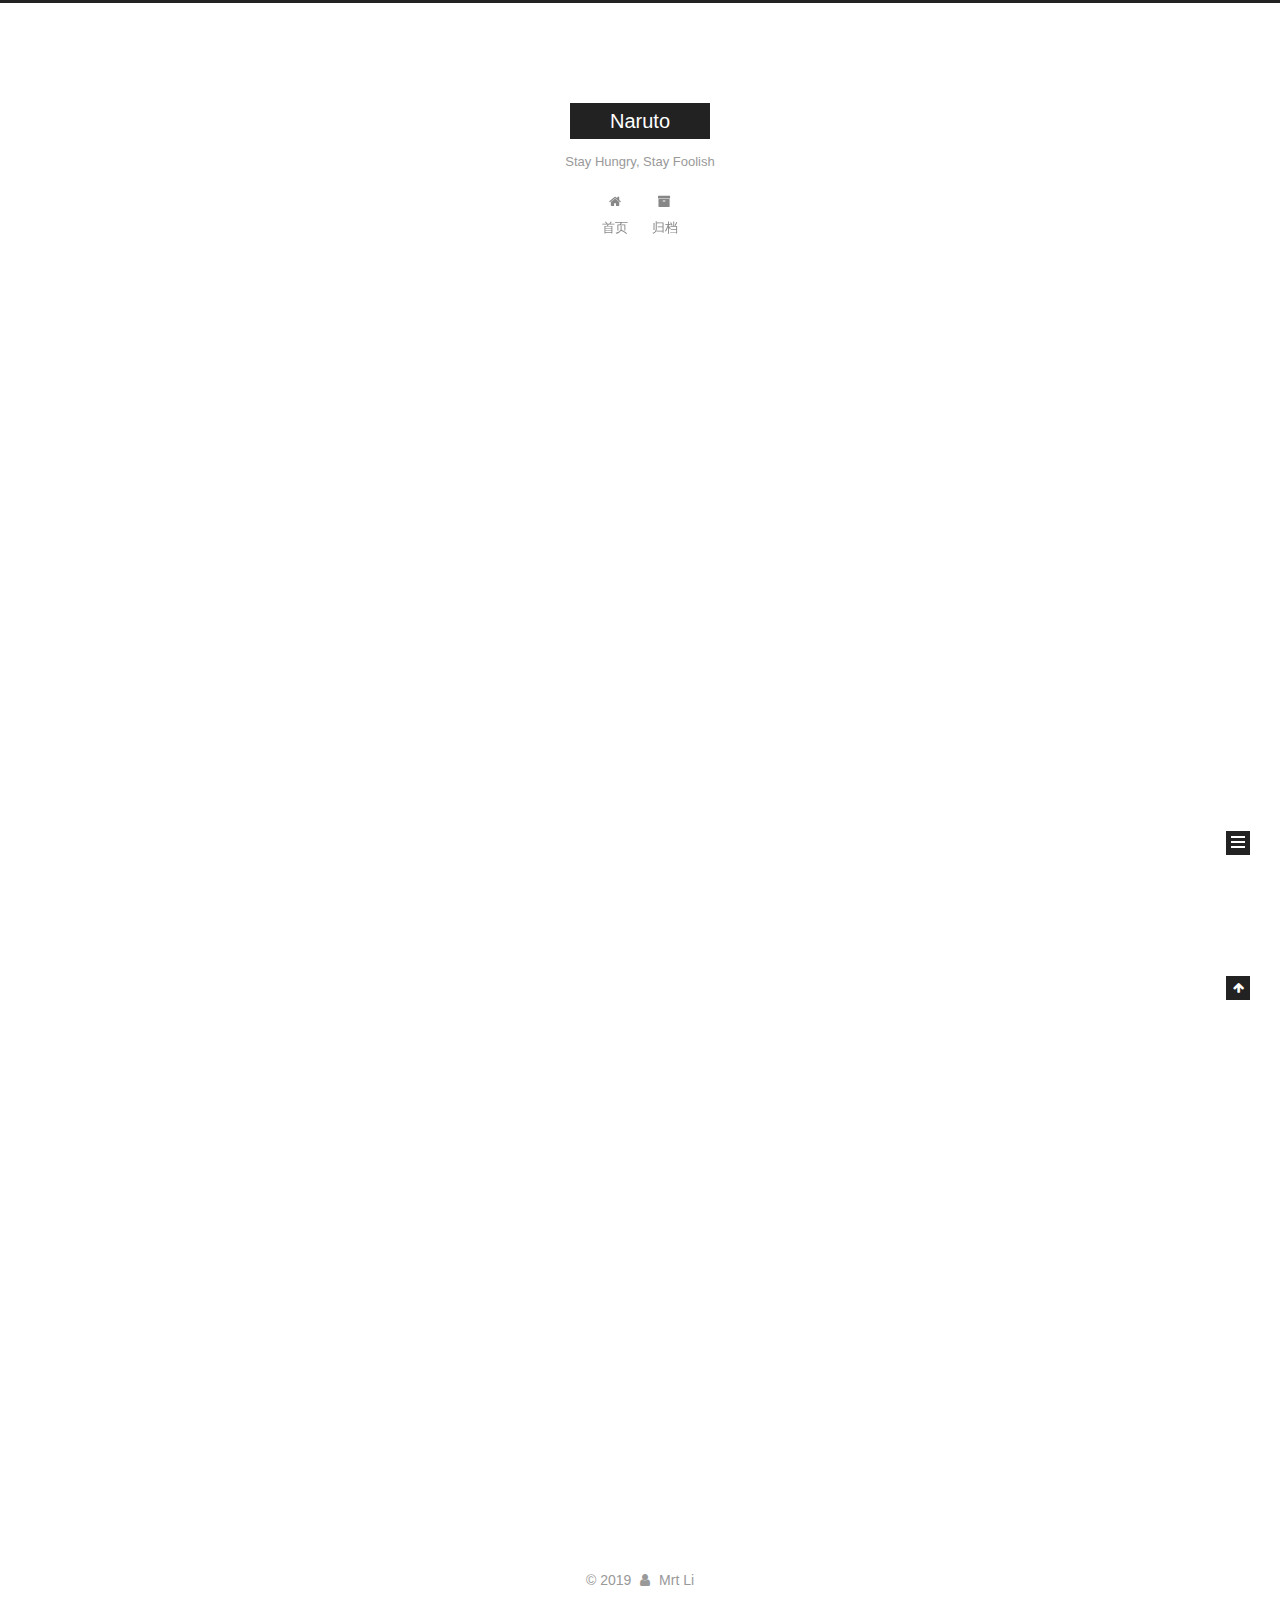
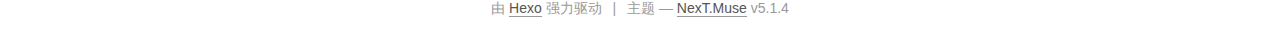
==== commit b5e12ae6: "Site updated: 2019-05-07 10:23:07" ====
--- a/index.html
+++ b/index.html
@@ -1,727 +1,739 @@
 <!DOCTYPE html>
-<html lang="zh-Hans">
-    <!-- title -->
-
-
-
-
-<!-- keywords -->
-
-
-
-
+
+
+
+  
+
+
+<html class="theme-next muse use-motion" lang="zh-Hans">
 <head><meta name="generator" content="Hexo 3.8.0">
-    <meta charset="utf-8">
-    <meta name="viewport" content="width=device-width, initial-scale=1.0, user-scalable=no">
-    <meta name="author" content="Mrt Li">
-    <meta name="renderer" content="webkit">
-    <meta name="copyright" content="Mrt Li">
-    
-    <meta name="keywords" content="hexo,hexo-theme,hexo-blog">
-    
-    <meta name="description" content="naruto的博客">
-    <meta http-equiv="Cache-control" content="no-cache">
-    <meta http-equiv="X-UA-Compatible" content="IE=edge,chrome=1">
-    <title>fi3ework&#39;s Studio</title>
-    <style type="text/css">
-    @font-face {
-        font-family: 'Oswald-Regular';
-        src: url("/font/Oswald-Regular.ttf");
+  <meta charset="UTF-8">
+<meta http-equiv="X-UA-Compatible" content="IE=edge">
+<meta name="viewport" content="width=device-width, initial-scale=1, maximum-scale=1">
+<meta name="theme-color" content="#222">
+
+
+
+
+
+
+
+
+
+<meta http-equiv="Cache-Control" content="no-transform">
+<meta http-equiv="Cache-Control" content="no-siteapp">
+
+
+
+
+
+
+
+
+
+
+
+
+
+
+
+
+  
+  
+  <link href="/lib/fancybox/source/jquery.fancybox.css?v=2.1.5" rel="stylesheet" type="text/css">
+
+
+
+
+
+
+
+<link href="/lib/font-awesome/css/font-awesome.min.css?v=4.6.2" rel="stylesheet" type="text/css">
+
+<link href="/css/main.css?v=5.1.4" rel="stylesheet" type="text/css">
+
+
+  <link rel="apple-touch-icon" sizes="180x180" href="/images/apple-touch-icon-next.png?v=5.1.4">
+
+
+  <link rel="icon" type="image/png" sizes="32x32" href="/images/favicon-32x32-next.png?v=5.1.4">
+
+
+  <link rel="icon" type="image/png" sizes="16x16" href="/images/favicon-16x16-next.png?v=5.1.4">
+
+
+  <link rel="mask-icon" href="/images/logo.svg?v=5.1.4" color="#222">
+
+
+
+
+
+  <meta name="keywords" content="Hexo, NexT">
+
+
+
+
+
+
+
+
+
+
+<meta name="description" content="naruto的博客">
+<meta name="keywords" content="Naruto">
+<meta property="og:type" content="website">
+<meta property="og:title" content="Naruto">
+<meta property="og:url" content="http://bigoneee.github.io/index.html">
+<meta property="og:site_name" content="Naruto">
+<meta property="og:description" content="naruto的博客">
+<meta property="og:locale" content="zh-Hans">
+<meta name="twitter:card" content="summary">
+<meta name="twitter:title" content="Naruto">
+<meta name="twitter:description" content="naruto的博客">
+
+
+
+<script type="text/javascript" id="hexo.configurations">
+  var NexT = window.NexT || {};
+  var CONFIG = {
+    root: '/',
+    scheme: 'Muse',
+    version: '5.1.4',
+    sidebar: {"position":"left","display":"post","offset":12,"b2t":false,"scrollpercent":false,"onmobile":false},
+    fancybox: true,
+    tabs: true,
+    motion: {"enable":true,"async":false,"transition":{"post_block":"fadeIn","post_header":"slideDownIn","post_body":"slideDownIn","coll_header":"slideLeftIn","sidebar":"slideUpIn"}},
+    duoshuo: {
+      userId: '0',
+      author: '博主'
+    },
+    algolia: {
+      applicationID: '',
+      apiKey: '',
+      indexName: '',
+      hits: {"per_page":10},
+      labels: {"input_placeholder":"Search for Posts","hits_empty":"We didn't find any results for the search: ${query}","hits_stats":"${hits} results found in ${time} ms"}
     }
-
-    body {
-        margin: 0;
-    }
-
-    header,
-    footer,
-    .back-top,
-    .sidebar,
-    .container,
-    .site-intro-meta,
-    .toc-wrapper {
-        display: none;
-    }
-
-    .site-intro {
-        position: relative;
-        z-index: 3;
-        width: 100%;
-        /* height: 50vh; */
-        overflow: hidden;
-    }
-
-    .site-intro-placeholder {
-        position: absolute;
-        z-index: -2;
-        top: 0;
-        left: 0;
-        width: calc(100% + 300px);
-        height: 100%;
-        background: repeating-linear-gradient(-45deg, #444 0, #444 80px, #333 80px, #333 160px);
-        background-position: center center;
-        transform: translate3d(-226px, 0, 0);
-        animation: gradient-move 2.5s ease-out 0s infinite;
-    }
-
-    @keyframes gradient-move {
-        0% {
-            transform: translate3d(-226px, 0, 0);
-        }
-        100% {
-            transform: translate3d(0, 0, 0);
-        }
-    }
-
-</style>
-
-    <link rel="preload" href="/css/style.css?v=20180824" as="style" onload="this.onload=null;this.rel='stylesheet'">
-    <link rel="stylesheet" href="/css/mobile.css?v=20180824" media="(max-width: 980px)">
-    
-    <!-- /*! loadCSS. [c]2017 Filament Group, Inc. MIT License */
-/* This file is meant as a standalone workflow for
-- testing support for link[rel=preload]
-- enabling async CSS loading in browsers that do not support rel=preload
-- applying rel preload css once loaded, whether supported or not.
-*/ -->
-<script>
-(function( w ){
-	"use strict";
-	// rel=preload support test
-	if( !w.loadCSS ){
-		w.loadCSS = function(){};
-	}
-	// define on the loadCSS obj
-	var rp = loadCSS.relpreload = {};
-	// rel=preload feature support test
-	// runs once and returns a function for compat purposes
-	rp.support = (function(){
-		var ret;
-		try {
-			ret = w.document.createElement( "link" ).relList.supports( "preload" );
-		} catch (e) {
-			ret = false;
-		}
-		return function(){
-			return ret;
-		};
-	})();
-
-	// if preload isn't supported, get an asynchronous load by using a non-matching media attribute
-	// then change that media back to its intended value on load
-	rp.bindMediaToggle = function( link ){
-		// remember existing media attr for ultimate state, or default to 'all'
-		var finalMedia = link.media || "all";
-
-		function enableStylesheet(){
-			link.media = finalMedia;
-		}
-
-		// bind load handlers to enable media
-		if( link.addEventListener ){
-			link.addEventListener( "load", enableStylesheet );
-		} else if( link.attachEvent ){
-			link.attachEvent( "onload", enableStylesheet );
-		}
-
-		// Set rel and non-applicable media type to start an async request
-		// note: timeout allows this to happen async to let rendering continue in IE
-		setTimeout(function(){
-			link.rel = "stylesheet";
-			link.media = "only x";
-		});
-		// also enable media after 3 seconds,
-		// which will catch very old browsers (android 2.x, old firefox) that don't support onload on link
-		setTimeout( enableStylesheet, 3000 );
-	};
-
-	// loop through link elements in DOM
-	rp.poly = function(){
-		// double check this to prevent external calls from running
-		if( rp.support() ){
-			return;
-		}
-		var links = w.document.getElementsByTagName( "link" );
-		for( var i = 0; i < links.length; i++ ){
-			var link = links[ i ];
-			// qualify links to those with rel=preload and as=style attrs
-			if( link.rel === "preload" && link.getAttribute( "as" ) === "style" && !link.getAttribute( "data-loadcss" ) ){
-				// prevent rerunning on link
-				link.setAttribute( "data-loadcss", true );
-				// bind listeners to toggle media back
-				rp.bindMediaToggle( link );
-			}
-		}
-	};
-
-	// if unsupported, run the polyfill
-	if( !rp.support() ){
-		// run once at least
-		rp.poly();
-
-		// rerun poly on an interval until onload
-		var run = w.setInterval( rp.poly, 500 );
-		if( w.addEventListener ){
-			w.addEventListener( "load", function(){
-				rp.poly();
-				w.clearInterval( run );
-			} );
-		} else if( w.attachEvent ){
-			w.attachEvent( "onload", function(){
-				rp.poly();
-				w.clearInterval( run );
-			} );
-		}
-	}
-
-
-	// commonjs
-	if( typeof exports !== "undefined" ){
-		exports.loadCSS = loadCSS;
-	}
-	else {
-		w.loadCSS = loadCSS;
-	}
-}( typeof global !== "undefined" ? global : this ) );
+  };
 </script>
 
-    <link rel="icon" href="/assets/favicon.ico">
-    <link rel="preload" href="https://cdn.jsdelivr.net/npm/webfontloader@1.6.28/webfontloader.min.js" as="script">
-    <link rel="preload" href="https://cdn.jsdelivr.net/npm/jquery@3.3.1/dist/jquery.min.js" as="script">
-    <link rel="preload" href="/scripts/main.js" as="script">
-    <link rel="preload" as="font" href="/font/Oswald-Regular.ttf" crossorigin>
-    <link rel="preload" as="font" href="https://at.alicdn.com/t/font_327081_1dta1rlogw17zaor.woff" crossorigin>
-    
-    <!-- fancybox -->
-    <script src="https://cdnjs.cloudflare.com/ajax/libs/fancybox/3.2.5/jquery.fancybox.min.js" defer></script>
-    <!-- 百度统计  -->
-    
-    <!-- 谷歌统计  -->
-    
+
+
+  <link rel="canonical" href="http://bigoneee.github.io/">
+
+
+
+
+
+  <title>Naruto</title>
+  
+
+
+
+
+
+
+
+
 </head>
 
-    
-        <body class="home-body">
-    
-    
-<header class="header index-header">
-
-    <div class="read-progress"></div>
-    <div class="header-sidebar-menu">&#xe775;</div>
-    <!-- post页的toggle banner  -->
-    
-    <a class="home-link" href="/">fi3ework's Studio.</a>
-</header>
-    <div class="wrapper">
-        <div class="site-intro" style="
-
-
-
-
-
-
-
-height:50vh;
-">
-    
-    <!-- 主页  -->
-    
-    
-    <!-- 文章页  -->
-            
-    <div class="site-intro-placeholder"></div>
-    <div class="site-intro-img" style="background-image: url(/intro/index-bg.jpg)"></div>
-    <div class="site-intro-meta">
-        <!-- 标题  -->
-        <h1 class="intro-title">
-            <!-- 主页  -->
-            
-            fi3ework's Studio.
-            <!-- 文章页  -->
-            
-        </h1>
-        <!-- 副标题 -->
-        <p class="intro-subtitle">
-            <!-- 主页副标题  -->
-            
-            
-                it's better to burn out than to fade away
-            
-            <!-- 文章页  -->
-            
-        </p>
-        <!-- 文章页meta -->
-        
+<body itemscope itemtype="http://schema.org/WebPage" lang="zh-Hans">
+
+  
+  
+    
+  
+
+  <div class="container sidebar-position-left 
+  page-home">
+    <div class="headband"></div>
+
+    <header id="header" class="header" itemscope itemtype="http://schema.org/WPHeader">
+      <div class="header-inner"><div class="site-brand-wrapper">
+  <div class="site-meta ">
+    
+
+    <div class="custom-logo-site-title">
+      <a href="/" class="brand" rel="start">
+        <span class="logo-line-before"><i></i></span>
+        <span class="site-title">Naruto</span>
+        <span class="logo-line-after"><i></i></span>
+      </a>
     </div>
+      
+        <p class="site-subtitle">Stay Hungry, Stay Foolish</p>
+      
+  </div>
+
+  <div class="site-nav-toggle">
+    <button>
+      <span class="btn-bar"></span>
+      <span class="btn-bar"></span>
+      <span class="btn-bar"></span>
+    </button>
+  </div>
 </div>
-        <script>
- 
-  // get user agent
-  var browser = {
-    versions: function () {
-      var u = window.navigator.userAgent;
-      return {
-        userAgent: u,
-        trident: u.indexOf('Trident') > -1, //IE内核
-        presto: u.indexOf('Presto') > -1, //opera内核
-        webKit: u.indexOf('AppleWebKit') > -1, //苹果、谷歌内核
-        gecko: u.indexOf('Gecko') > -1 && u.indexOf('KHTML') == -1, //火狐内核
-        mobile: !!u.match(/AppleWebKit.*Mobile.*/), //是否为移动终端
-        ios: !!u.match(/\(i[^;]+;( U;)? CPU.+Mac OS X/), //ios终端
-        android: u.indexOf('Android') > -1 || u.indexOf('Linux') > -1, //android终端或者uc浏览器
-        iPhone: u.indexOf('iPhone') > -1 || u.indexOf('Mac') > -1, //是否为iPhone或者安卓QQ浏览器
-        iPad: u.indexOf('iPad') > -1, //是否为iPad
-        webApp: u.indexOf('Safari') == -1, //是否为web应用程序，没有头部与底部
-        weixin: u.indexOf('MicroMessenger') == -1, //是否为微信浏览器
-        uc: u.indexOf('UCBrowser') > -1 //是否为android下的UC浏览器
-      };
-    }()
+
+<nav class="site-nav">
+  
+
+  
+    <ul id="menu" class="menu">
+      
+        
+        <li class="menu-item menu-item-home">
+          <a href="/" rel="section">
+            
+              <i class="menu-item-icon fa fa-fw fa-home"></i> <br>
+            
+            首页
+          </a>
+        </li>
+      
+        
+        <li class="menu-item menu-item-archives">
+          <a href="/archives/" rel="section">
+            
+              <i class="menu-item-icon fa fa-fw fa-archive"></i> <br>
+            
+            归档
+          </a>
+        </li>
+      
+
+      
+    </ul>
+  
+
+  
+</nav>
+
+
+
+ </div>
+    </header>
+
+    <main id="main" class="main">
+      <div class="main-inner">
+        <div class="content-wrap">
+          <div id="content" class="content">
+            
+  <section id="posts" class="posts-expand">
+    
+      
+
+  
+
+  
+  
+  
+
+  <article class="post post-type-normal" itemscope itemtype="http://schema.org/Article">
+  
+  
+  
+  <div class="post-block">
+    <link itemprop="mainEntityOfPage" href="http://bigoneee.github.io/First-Time/">
+
+    <span hidden itemprop="author" itemscope itemtype="http://schema.org/Person">
+      <meta itemprop="name" content="Mrt Li">
+      <meta itemprop="description" content>
+      <meta itemprop="image" content="/images/avatar.gif">
+    </span>
+
+    <span hidden itemprop="publisher" itemscope itemtype="http://schema.org/Organization">
+      <meta itemprop="name" content="Naruto">
+    </span>
+
+    
+      <header class="post-header">
+
+        
+        
+          <h1 class="post-title" itemprop="name headline">
+                
+                <a class="post-title-link" href="/First-Time/" itemprop="url">First Time</a></h1>
+        
+
+        <div class="post-meta">
+          <span class="post-time">
+            
+              <span class="post-meta-item-icon">
+                <i class="fa fa-calendar-o"></i>
+              </span>
+              
+                <span class="post-meta-item-text">发表于</span>
+              
+              <time title="创建于" itemprop="dateCreated datePublished" datetime="2019-04-12T15:15:04+08:00">
+                2019-04-12
+              </time>
+            
+
+            
+
+            
+          </span>
+
+          
+
+          
+            
+          
+
+          
+          
+
+          
+
+          
+
+          
+
+        </div>
+      </header>
+    
+
+    
+    
+    
+    <div class="post-body" itemprop="articleBody">
+
+      
+      
+
+      
+        
+          
+            
+          
+        
+      
+    </div>
+    
+    
+    
+
+    
+
+    
+
+    
+
+    <footer class="post-footer">
+      
+
+      
+
+      
+
+      
+      
+        <div class="post-eof"></div>
+      
+    </footer>
+  </div>
+  
+  
+  
+  </article>
+
+
+    
+      
+
+  
+
+  
+  
+  
+
+  <article class="post post-type-normal" itemscope itemtype="http://schema.org/Article">
+  
+  
+  
+  <div class="post-block">
+    <link itemprop="mainEntityOfPage" href="http://bigoneee.github.io/hello-world/">
+
+    <span hidden itemprop="author" itemscope itemtype="http://schema.org/Person">
+      <meta itemprop="name" content="Mrt Li">
+      <meta itemprop="description" content>
+      <meta itemprop="image" content="/images/avatar.gif">
+    </span>
+
+    <span hidden itemprop="publisher" itemscope itemtype="http://schema.org/Organization">
+      <meta itemprop="name" content="Naruto">
+    </span>
+
+    
+      <header class="post-header">
+
+        
+        
+          <h1 class="post-title" itemprop="name headline">
+                
+                <a class="post-title-link" href="/hello-world/" itemprop="url">Hello World</a></h1>
+        
+
+        <div class="post-meta">
+          <span class="post-time">
+            
+              <span class="post-meta-item-icon">
+                <i class="fa fa-calendar-o"></i>
+              </span>
+              
+                <span class="post-meta-item-text">发表于</span>
+              
+              <time title="创建于" itemprop="dateCreated datePublished" datetime="2019-04-12T14:28:38+08:00">
+                2019-04-12
+              </time>
+            
+
+            
+
+            
+          </span>
+
+          
+
+          
+            
+          
+
+          
+          
+
+          
+
+          
+
+          
+
+        </div>
+      </header>
+    
+
+    
+    
+    
+    <div class="post-body" itemprop="articleBody">
+
+      
+      
+
+      
+        
+          
+            <p>Welcome to <a href="https://hexo.io/" target="_blank" rel="noopener">Hexo</a>! This is your very first post. Check <a href="https://hexo.io/docs/" target="_blank" rel="noopener">documentation</a> for more info. If you get any problems when using Hexo, you can find the answer in <a href="https://hexo.io/docs/troubleshooting.html" target="_blank" rel="noopener">troubleshooting</a> or you can ask me on <a href="https://github.com/hexojs/hexo/issues" target="_blank" rel="noopener">GitHub</a>.</p>
+<h2 id="Quick-Start"><a href="#Quick-Start" class="headerlink" title="Quick Start"></a>Quick Start</h2><h3 id="Create-a-new-post"><a href="#Create-a-new-post" class="headerlink" title="Create a new post"></a>Create a new post</h3><figure class="highlight bash"><table><tr><td class="gutter"><pre><span class="line">1</span><br></pre></td><td class="code"><pre><span class="line">$ hexo new <span class="string">"My New Post"</span></span><br></pre></td></tr></table></figure>
+<p>More info: <a href="https://hexo.io/docs/writing.html" target="_blank" rel="noopener">Writing</a></p>
+<h3 id="Run-server"><a href="#Run-server" class="headerlink" title="Run server"></a>Run server</h3><figure class="highlight bash"><table><tr><td class="gutter"><pre><span class="line">1</span><br></pre></td><td class="code"><pre><span class="line">$ hexo server</span><br></pre></td></tr></table></figure>
+<p>More info: <a href="https://hexo.io/docs/server.html" target="_blank" rel="noopener">Server</a></p>
+<h3 id="Generate-static-files"><a href="#Generate-static-files" class="headerlink" title="Generate static files"></a>Generate static files</h3><figure class="highlight bash"><table><tr><td class="gutter"><pre><span class="line">1</span><br></pre></td><td class="code"><pre><span class="line">$ hexo generate</span><br></pre></td></tr></table></figure>
+<p>More info: <a href="https://hexo.io/docs/generating.html" target="_blank" rel="noopener">Generating</a></p>
+<h3 id="Deploy-to-remote-sites"><a href="#Deploy-to-remote-sites" class="headerlink" title="Deploy to remote sites"></a>Deploy to remote sites</h3><figure class="highlight bash"><table><tr><td class="gutter"><pre><span class="line">1</span><br></pre></td><td class="code"><pre><span class="line">$ hexo deploy</span><br></pre></td></tr></table></figure>
+<p>More info: <a href="https://hexo.io/docs/deployment.html" target="_blank" rel="noopener">Deployment</a></p>
+
+          
+        
+      
+    </div>
+    
+    
+    
+
+    
+
+    
+
+    
+
+    <footer class="post-footer">
+      
+
+      
+
+      
+
+      
+      
+        <div class="post-eof"></div>
+      
+    </footer>
+  </div>
+  
+  
+  
+  </article>
+
+
+    
+  </section>
+
+  
+
+
+          </div>
+          
+
+
+          
+
+        </div>
+        
+          
+  
+  <div class="sidebar-toggle">
+    <div class="sidebar-toggle-line-wrap">
+      <span class="sidebar-toggle-line sidebar-toggle-line-first"></span>
+      <span class="sidebar-toggle-line sidebar-toggle-line-middle"></span>
+      <span class="sidebar-toggle-line sidebar-toggle-line-last"></span>
+    </div>
+  </div>
+
+  <aside id="sidebar" class="sidebar">
+    
+    <div class="sidebar-inner">
+
+      
+
+      
+
+      <section class="site-overview-wrap sidebar-panel sidebar-panel-active">
+        <div class="site-overview">
+          <div class="site-author motion-element" itemprop="author" itemscope itemtype="http://schema.org/Person">
+            
+              <p class="site-author-name" itemprop="name">Mrt Li</p>
+              <p class="site-description motion-element" itemprop="description">naruto的博客</p>
+          </div>
+
+          <nav class="site-state motion-element">
+
+            
+              <div class="site-state-item site-state-posts">
+              
+                <a href="/archives/">
+              
+                  <span class="site-state-item-count">2</span>
+                  <span class="site-state-item-name">日志</span>
+                </a>
+              </div>
+            
+
+            
+
+            
+
+          </nav>
+
+          
+
+          
+
+          
+          
+
+          
+          
+
+          
+
+        </div>
+      </section>
+
+      
+
+      
+
+    </div>
+  </aside>
+
+
+        
+      </div>
+    </main>
+
+    <footer id="footer" class="footer">
+      <div class="footer-inner">
+        <div class="copyright">&copy; <span itemprop="copyrightYear">2019</span>
+  <span class="with-love">
+    <i class="fa fa-user"></i>
+  </span>
+  <span class="author" itemprop="copyrightHolder">Mrt Li</span>
+
+  
+</div>
+
+
+  <div class="powered-by">由 <a class="theme-link" target="_blank" href="https://hexo.io">Hexo</a> 强力驱动</div>
+
+
+
+  <span class="post-meta-divider">|</span>
+
+
+
+  <div class="theme-info">主题 &mdash; <a class="theme-link" target="_blank" href="https://github.com/iissnan/hexo-theme-next">NexT.Muse</a> v5.1.4</div>
+
+
+
+
+        
+
+
+
+
+
+
+
+        
+      </div>
+    </footer>
+
+    
+      <div class="back-to-top">
+        <i class="fa fa-arrow-up"></i>
+        
+      </div>
+    
+
+    
+
+  </div>
+
+  
+
+<script type="text/javascript">
+  if (Object.prototype.toString.call(window.Promise) !== '[object Function]') {
+    window.Promise = null;
   }
-  console.log("userAgent:" + browser.versions.userAgent);
-
-  // callback
-  function fontLoaded() {
-    console.log('font loaded');
-    if (document.getElementsByClassName('site-intro-meta')) {
-      document.getElementsByClassName('intro-title')[0].classList.add('intro-fade-in');
-      document.getElementsByClassName('intro-subtitle')[0].classList.add('intro-fade-in');
-      var postIntros = document.getElementsByClassName('post-intros')[0]
-      if (postIntros) {
-        postIntros.classList.add('post-fade-in');
-      }
-    }
-  }
-
-  // UC不支持跨域，所以直接显示
-  function asyncCb(){
-    if (browser.versions.uc) {
-      console.log("UCBrowser");
-      fontLoaded();
-    } else {
-      WebFont.load({
-        custom: {
-          families: ['Oswald-Regular']
-        },
-        loading: function () {  //所有字体开始加载
-          // console.log('loading');
-        },
-        active: function () {  //所有字体已渲染
-          fontLoaded();
-        },
-        inactive: function () { //字体预加载失败，无效字体或浏览器不支持加载
-          console.log('inactive: timeout');
-          fontLoaded();
-        },
-        timeout: 5000 // Set the timeout to two seconds
-      });
-    }
-  }
-
-  function asyncErr(){
-    console.warn('script load from CDN failed, will load local script')
-  }
-
-  // load webfont-loader async, and add callback function
-  function async(u, cb, err) {
-    var d = document, t = 'script',
-      o = d.createElement(t),
-      s = d.getElementsByTagName(t)[0];
-    o.src = u;
-    if (cb) { o.addEventListener('load', function (e) { cb(null, e); }, false); }
-    if (err) { o.addEventListener('error', function (e) { err(null, e); }, false); }
-    s.parentNode.insertBefore(o, s);
-  }
-
-  var asyncLoadWithFallBack = function(arr, success, reject) {
-      var currReject = function(){
-        reject()
-        arr.shift()
-        if(arr.length)
-          async(arr[0], success, currReject)
-        }
-
-      async(arr[0], success, currReject)
-  }
-
-  asyncLoadWithFallBack([
-    "https://cdn.jsdelivr.net/npm/webfontloader@1.6.28/webfontloader.min.js", 
-    "https://cdn.bootcss.com/webfont/1.6.28/webfontloader.js",
-    "/lib/webfontloader.min.js"
-  ], asyncCb, asyncErr)
-</script>        
-        <img class="loading" src="/assets/loading.svg" style="display: block; margin: 6rem auto 0 auto; width: 6rem; height: 6rem;" />
-        <div class="container container-unloaded">
-            <main class="main index-page">
-    
-    
-    
-    
-    
-    
-    <article class="index-post">
-        <a class="abstract-title" href="/First-Time/">
-            
-                <span>First Time</span>
-        </a>
-        <div class="abstract-content">
-            
-        </div>
-        <div class="abstract-post-meta">
-            <!-- date  -->
-            <div class="abstract-date">
-                <span class="abstract-calander iconfont-archer">&#xe676;</span><span class="abstract-time">2019/04/12</span>
-            </div>
-            <!-- tags  -->
-            
-        </div>
-    </article>
-    
-    
-    
-    
-    
-    
-    <article class="index-post">
-        <a class="abstract-title" href="/hello-world/">
-            
-                <span>Hello World</span>
-        </a>
-        <div class="abstract-content">
-            Welcome to Hexo! This is your very first post. Check documentation for more info. If you get any problems when using Hexo, you can find the answer in troubleshooting or you can ask me on GitHub.
-Quick StartCreate a new post1$ hexo new "My New Post"
-More info: Writing
-Run server1$ hexo server
-More...
-        </div>
-        <div class="abstract-post-meta">
-            <!-- date  -->
-            <div class="abstract-date">
-                <span class="abstract-calander iconfont-archer">&#xe676;</span><span class="abstract-time">2019/04/12</span>
-            </div>
-            <!-- tags  -->
-            
-        </div>
-    </article>
-    
-    <!-- paginator  -->
-    
-</main>
-            <!-- profile -->
-            
-            <div class="profile">
-    <img class="profile-avatar" alt="avatar" src="/avatar/Misaka.jpg">
-    <div class="profile-name">fi3ework</div>
-    
-    <div class="profile-signature">
-        witness me
-    </div>
-    
-    
-    <div class="profile-social">
-        
-    
-        
-            
-                <a href="mailto:12345@qq.com" class="iconfont-archer email" title="email"></a>
-            
-        
-    
-        
-            
-                <a href="//github.com/fi3ework" class="iconfont-archer github" target="_blank" title="github"></a>
-            
-        
-    
-        
-            
-                <span class="iconfont-archer wechat" title="wechat">
-                  
-                  <img class="profile-qr" src="/assets/example_qr.png">
-                </span>
-            
-        
-    
-        
-    
-        
-    
-        
-    
-        
-    
-        
-    
-        
-    
-        
-    
-        
-    
-        
-    
-        
-    
-        
-    
-        
-    
-        
-    
-        
-    
-        
-    
-        
-    
-        
-    
-
-    </div>
-    
-    
-        <div class="friends">
-            <div>FRIENDS</div>
-            
-                
-                    <span>
-                        <a href="//www.baidu.com" target="_black">friendA</a>
-                    </span>
-                
-            
-                
-                    <span>
-                        <a href="//www.google.com" target="_black">friendB</a>
-                    </span>
-                
-            
-                
-            
-        </div>
-    
-    
-        <div class="about-me">
-            <a href="/about">ABOUT ME</a>
-        </div>
-    
-</div>
-            
-        </div>
-        <footer class="footer footer-unloaded">
-    <!-- social  -->
-    
-    <div class="social">
-        
-    
-        
-            
-                <a href="mailto:12345@qq.com" class="iconfont-archer email" title="email"></a>
-            
-        
-    
-        
-            
-                <a href="//github.com/fi3ework" class="iconfont-archer github" target="_blank" title="github"></a>
-            
-        
-    
-        
-            
-                <span class="iconfont-archer wechat" title="wechat">
-                  
-                  <img class="profile-qr" src="/assets/example_qr.png">
-                </span>
-            
-        
-    
-        
-    
-        
-    
-        
-    
-        
-    
-        
-    
-        
-    
-        
-    
-        
-    
-        
-    
-        
-    
-        
-    
-        
-    
-        
-    
-        
-    
-        
-    
-        
-    
-        
-    
-
-    </div>
-    
-    <!-- powered by Hexo  -->
-    <div class="copyright">
-        <span id="hexo-power">Powered by <a href="https://hexo.io/" target="_blank">Hexo</a></span><span class="iconfont-archer power">&#xe635;</span><span id="theme-info">theme <a href="https://github.com/fi3ework/hexo-theme-archer" target="_blank">Archer</a></span>
-    </div>
-    <!-- 不蒜子  -->
-    
-    <div class="busuanzi-container">
-    
-     
-    <span id="busuanzi_container_site_pv">PV: <span id="busuanzi_value_site_pv"></span> :)</span>
-    
-    </div>
-    
-</footer>
-    </div>
-    <!-- toc -->
-    
-    <div class="back-top iconfont-archer">&#xe639;</div>
-    <div class="sidebar sidebar-hide">
-    <ul class="sidebar-tabs sidebar-tabs-active-0">
-        <li class="sidebar-tab-archives"><span class="iconfont-archer">&#xe67d;</span><span class="tab-name">Archive</span></li>
-        <li class="sidebar-tab-tags"><span class="iconfont-archer">&#xe61b;</span><span class="tab-name">Tag</span></li>
-        <li class="sidebar-tab-categories"><span class="iconfont-archer">&#xe666;</span><span class="tab-name">Cate</span></li>
-    </ul>
-    <div class="sidebar-content sidebar-content-show-archive">
-          <div class="sidebar-panel-archives">
-    <!-- 在ejs中将archive按照时间排序 -->
-    
-    
-    
-    
-    
-    
-    
-    
-    
-    
-    
-    
-    
-    
-    
-    
-    
-    
-    <div class="total-and-search">
-        <div class="total-archive">
-        Total : 2
-        </div>
-        <!-- search  -->
-        
-    </div>
-    
-    <div class="post-archive">
-    
-    
-    
-    
-    <div class="archive-year"> 2019 </div>
-    <ul class="year-list">
-    
-    
-        <li class="archive-post-item">
-            <span class="archive-post-date">04/12</span><a class="archive-post-title" href="/First-Time/">First Time</a>
-        </li>
-    
-    
-    
-    
-    
-        </ul>
-    
-    <div class="archive-year"> Invalid date </div>
-    <ul class="year-list">
-    
-    
-        <li class="archive-post-item">
-            <span class="archive-post-date">Invalid date</span><a class="archive-post-title" href="/hello-world/">Hello World</a>
-        </li>
-    
-    </ul></div>
-  </div>
-        <div class="sidebar-panel-tags">
-    <div class="sidebar-tags-name">
-    
-    </div>
-    <div class="iconfont-archer sidebar-tags-empty">&#xe678;</div>
-    <div class="tag-load-fail" style="display: none; color: #ccc; font-size: 0.6rem;">
-    缺失模块。<br>
-    1、请确保node版本大于6.2<br>
-    2、在博客根目录（注意不是archer根目录）执行以下命令：<br>
-    <span style="color: #f75357; font-size: 1rem; line-height: 2rem;">npm i hexo-generator-json-content --save</span><br>
-    3、在根目录_config.yml里添加配置：
-    <pre style="color: #787878; font-size: 0.6rem;">
-jsonContent:
-  meta: false
-  pages: false
-  posts:
-    title: true
-    date: true
-    path: true
-    text: false
-    raw: false
-    content: false
-    slug: false
-    updated: false
-    comments: false
-    link: false
-    permalink: false
-    excerpt: false
-    categories: true
-    tags: true</pre>
-    </div> 
-    <div class="sidebar-tags-list"></div>
-</div>
-        <div class="sidebar-panel-categories">
-    <div class="sidebar-categories-name">
-    
-    </div>
-    <div class="iconfont-archer sidebar-categories-empty">&#xe678;</div>
-    <div class="sidebar-categories-list"></div>
-</div>
-    </div>
-</div> 
-    <script>
-    var siteMeta = {
-        root: "/",
-        author: "Mrt Li"
-    }
 </script>
-    <!-- CDN failover -->
-    <script src="https://cdn.jsdelivr.net/npm/jquery@3.3.1/dist/jquery.min.js"></script>
-    <script type="text/javascript">
-        if (typeof window.$ === 'undefined')
-        {
-            console.warn('jquery load from jsdelivr failed, will load local script')
-            document.write('<script src="/lib/jquery.min.js">\x3C/script>')
-        }
-    </script>
-    <script src="/scripts/main.js"></script>
-    <!-- algolia -->
-    
-    <!-- busuanzi  -->
-    
-    <script async src="//busuanzi.ibruce.info/busuanzi/2.3/busuanzi.pure.mini.js"></script>
-    
-    <!-- CNZZ  -->
-    
-    </div>
-    <!-- async load share.js -->
-     
-    </body>
+
+
+
+
+
+
+
+
+
+  
+
+
+
+
+
+
+
+
+
+
+
+
+  
+  
+    <script type="text/javascript" src="/lib/jquery/index.js?v=2.1.3"></script>
+  
+
+  
+  
+    <script type="text/javascript" src="/lib/fastclick/lib/fastclick.min.js?v=1.0.6"></script>
+  
+
+  
+  
+    <script type="text/javascript" src="/lib/jquery_lazyload/jquery.lazyload.js?v=1.9.7"></script>
+  
+
+  
+  
+    <script type="text/javascript" src="/lib/velocity/velocity.min.js?v=1.2.1"></script>
+  
+
+  
+  
+    <script type="text/javascript" src="/lib/velocity/velocity.ui.min.js?v=1.2.1"></script>
+  
+
+  
+  
+    <script type="text/javascript" src="/lib/fancybox/source/jquery.fancybox.pack.js?v=2.1.5"></script>
+  
+
+
+  
+
+
+  <script type="text/javascript" src="/js/src/utils.js?v=5.1.4"></script>
+
+  <script type="text/javascript" src="/js/src/motion.js?v=5.1.4"></script>
+
+
+
+  
+  
+
+  
+
+  
+
+
+  <script type="text/javascript" src="/js/src/bootstrap.js?v=5.1.4"></script>
+
+
+
+  
+
+
+  
+
+
+
+
+	
+
+
+
+
+
+  
+
+
+
+
+
+  
+
+
+
+
+
+
+
+
+
+
+
+
+  
+
+
+
+
+
+  
+
+  
+
+  
+
+  
+  
+
+  
+
+  
+
+  
+
+</body>
 </html>
-
-
--- a/css/main.css
+++ b/css/main.css
@@ -0,0 +1,2662 @@
+/* normalize.css v3.0.2 | MIT License | git.io/normalize */
+html {
+  font-family: sans-serif; /* 1 */
+  -ms-text-size-adjust: 100%; /* 2 */
+  -webkit-text-size-adjust: 100%; /* 2 */
+}
+body {
+  margin: 0;
+}
+article,
+aside,
+details,
+figcaption,
+figure,
+footer,
+header,
+hgroup,
+main,
+menu,
+nav,
+section,
+summary {
+  display: block;
+}
+audio,
+canvas,
+progress,
+video {
+  display: inline-block; /* 1 */
+  vertical-align: baseline; /* 2 */
+}
+audio:not([controls]) {
+  display: none;
+  height: 0;
+}
+[hidden],
+template {
+  display: none;
+}
+a {
+  background-color: transparent;
+}
+a:active,
+a:hover {
+  outline: 0;
+}
+abbr[title] {
+  border-bottom: 1px dotted;
+}
+b,
+strong {
+  font-weight: bold;
+}
+dfn {
+  font-style: italic;
+}
+h1 {
+  font-size: 2em;
+  margin: 0.67em 0;
+}
+mark {
+  background: #ff0;
+  color: #000;
+}
+small {
+  font-size: 80%;
+}
+sub,
+sup {
+  font-size: 75%;
+  line-height: 0;
+  position: relative;
+  vertical-align: baseline;
+}
+sup {
+  top: -0.5em;
+}
+sub {
+  bottom: -0.25em;
+}
+img {
+  border: 0;
+}
+svg:not(:root) {
+  overflow: hidden;
+}
+figure {
+  margin: 1em 40px;
+}
+hr {
+  -moz-box-sizing: content-box;
+  box-sizing: content-box;
+  height: 0;
+}
+pre {
+  overflow: auto;
+}
+code,
+kbd,
+pre,
+samp {
+  font-family: monospace, monospace;
+  font-size: 1em;
+}
+button,
+input,
+optgroup,
+select,
+textarea {
+  color: inherit; /* 1 */
+  font: inherit; /* 2 */
+  margin: 0; /* 3 */
+}
+button {
+  overflow: visible;
+}
+button,
+select {
+  text-transform: none;
+}
+button,
+html input[type="button"],
+input[type="reset"],
+input[type="submit"] {
+  -webkit-appearance: button; /* 2 */
+  cursor: pointer; /* 3 */
+}
+button[disabled],
+html input[disabled] {
+  cursor: default;
+}
+button::-moz-focus-inner,
+input::-moz-focus-inner {
+  border: 0;
+  padding: 0;
+}
+input {
+  line-height: normal;
+}
+input[type="checkbox"],
+input[type="radio"] {
+  box-sizing: border-box; /* 1 */
+  padding: 0; /* 2 */
+}
+input[type="number"]::-webkit-inner-spin-button,
+input[type="number"]::-webkit-outer-spin-button {
+  height: auto;
+}
+input[type="search"] {
+  -webkit-appearance: textfield; /* 1 */
+  -moz-box-sizing: content-box;
+  -webkit-box-sizing: content-box; /* 2 */
+  box-sizing: content-box;
+}
+input[type="search"]::-webkit-search-cancel-button,
+input[type="search"]::-webkit-search-decoration {
+  -webkit-appearance: none;
+}
+fieldset {
+  border: 1px solid #c0c0c0;
+  margin: 0 2px;
+  padding: 0.35em 0.625em 0.75em;
+}
+legend {
+  border: 0; /* 1 */
+  padding: 0; /* 2 */
+}
+textarea {
+  overflow: auto;
+}
+optgroup {
+  font-weight: bold;
+}
+table {
+  border-collapse: collapse;
+  border-spacing: 0;
+}
+td,
+th {
+  padding: 0;
+}
+::selection {
+  background: #262a30;
+  color: #fff;
+}
+body {
+  position: relative;
+  font-family: 'Lato', "PingFang SC", "Microsoft YaHei", sans-serif;
+  font-size: 14px;
+  line-height: 2;
+  color: #555;
+  background: #fff;
+}
+@media (max-width: 767px) {
+  body {
+    padding-right: 0 !important;
+  }
+}
+@media (min-width: 768px) and (max-width: 991px) {
+  body {
+    padding-right: 0 !important;
+  }
+}
+@media (min-width: 1600px) {
+  body {
+    font-size: 16px;
+  }
+}
+h1,
+h2,
+h3,
+h4,
+h5,
+h6 {
+  margin: 0;
+  padding: 0;
+  font-weight: bold;
+  line-height: 1.5;
+  font-family: 'Lato', "PingFang SC", "Microsoft YaHei", sans-serif;
+}
+h2,
+h3,
+h4,
+h5,
+h6 {
+  margin: 20px 0 15px;
+}
+h1 {
+  font-size: 22px;
+}
+@media (max-width: 767px) {
+  h1 {
+    font-size: 18px;
+  }
+}
+h2 {
+  font-size: 20px;
+}
+@media (max-width: 767px) {
+  h2 {
+    font-size: 16px;
+  }
+}
+h3 {
+  font-size: 18px;
+}
+@media (max-width: 767px) {
+  h3 {
+    font-size: 14px;
+  }
+}
+h4 {
+  font-size: 16px;
+}
+@media (max-width: 767px) {
+  h4 {
+    font-size: 12px;
+  }
+}
+h5 {
+  font-size: 14px;
+}
+@media (max-width: 767px) {
+  h5 {
+    font-size: 10px;
+  }
+}
+h6 {
+  font-size: 12px;
+}
+@media (max-width: 767px) {
+  h6 {
+    font-size: 8px;
+  }
+}
+p {
+  margin: 0 0 20px 0;
+}
+a {
+  color: #555;
+  text-decoration: none;
+  outline: none;
+  border-bottom: 1px solid #999;
+  word-wrap: break-word;
+}
+a:hover {
+  color: #222;
+  border-bottom-color: #222;
+}
+blockquote {
+  margin: 0;
+  padding: 0;
+}
+img {
+  display: block;
+  margin: auto;
+  max-width: 100%;
+  height: auto;
+}
+hr {
+  margin: 40px 0;
+  height: 3px;
+  border: none;
+  background-color: #ddd;
+  background-image: repeating-linear-gradient(-45deg, #fff, #fff 4px, transparent 4px, transparent 8px);
+}
+blockquote {
+  padding: 0 15px;
+  color: #666;
+  border-left: 4px solid #ddd;
+}
+blockquote cite::before {
+  content: "-";
+  padding: 0 5px;
+}
+dt {
+  font-weight: 700;
+}
+dd {
+  margin: 0;
+  padding: 0;
+}
+kbd {
+  border: 1px solid #ccc;
+  border-radius: 0.2em;
+  box-shadow: 0.1em 0.1em 0.2em rgba(0,0,0,0.1);
+  background-color: #f9f9f9;
+  font-family: inherit;
+  background-image: -webkit-linear-gradient(top, #eee, #fff, #eee);
+  padding: 0.1em 0.3em;
+  white-space: nowrap;
+}
+.text-left {
+  text-align: left;
+}
+.text-center {
+  text-align: center;
+}
+.text-right {
+  text-align: right;
+}
+.text-justify {
+  text-align: justify;
+}
+.text-nowrap {
+  white-space: nowrap;
+}
+.text-lowercase {
+  text-transform: lowercase;
+}
+.text-uppercase {
+  text-transform: uppercase;
+}
+.text-capitalize {
+  text-transform: capitalize;
+}
+.center-block {
+  display: block;
+  margin-left: auto;
+  margin-right: auto;
+}
+.clearfix:before,
+.clearfix:after {
+  content: " ";
+  display: table;
+}
+.clearfix:after {
+  clear: both;
+}
+.pullquote {
+  width: 45%;
+}
+.pullquote.left {
+  float: left;
+  margin-left: 5px;
+  margin-right: 10px;
+}
+.pullquote.right {
+  float: right;
+  margin-left: 10px;
+  margin-right: 5px;
+}
+.affix.affix.affix {
+  position: fixed;
+}
+.translation {
+  margin-top: -20px;
+  font-size: 14px;
+  color: #999;
+}
+.scrollbar-measure {
+  width: 100px;
+  height: 100px;
+  overflow: scroll;
+  position: absolute;
+  top: -9999px;
+}
+.use-motion .motion-element {
+  opacity: 0;
+}
+table {
+  margin: 20px 0;
+  width: 100%;
+  border-collapse: collapse;
+  border-spacing: 0;
+  border: 1px solid #ddd;
+  font-size: 14px;
+  table-layout: fixed;
+  word-wrap: break-all;
+}
+table>tbody>tr:nth-of-type(odd) {
+  background-color: #f9f9f9;
+}
+table>tbody>tr:hover {
+  background-color: #f5f5f5;
+}
+caption,
+th,
+td {
+  padding: 8px;
+  text-align: left;
+  vertical-align: middle;
+  font-weight: normal;
+}
+th,
+td {
+  border-bottom: 3px solid #ddd;
+  border-right: 1px solid #eee;
+}
+th {
+  padding-bottom: 10px;
+  font-weight: 700;
+}
+td {
+  border-bottom-width: 1px;
+}
+html,
+body {
+  height: 100%;
+}
+.container {
+  position: relative;
+  min-height: 100%;
+}
+.header-inner {
+  margin: 0 auto;
+  padding: 100px 0 70px;
+  width: 700px;
+}
+@media (min-width: 1600px) {
+  .container .header-inner {
+    width: 900px;
+  }
+}
+.main {
+  padding-bottom: 150px;
+}
+.main-inner {
+  margin: 0 auto;
+  width: 700px;
+}
+@media (min-width: 1600px) {
+  .container .main-inner {
+    width: 900px;
+  }
+}
+.footer {
+  position: absolute;
+  left: 0;
+  bottom: 0;
+  width: 100%;
+  min-height: 50px;
+}
+.footer-inner {
+  box-sizing: border-box;
+  margin: 20px auto;
+  width: 700px;
+}
+@media (min-width: 1600px) {
+  .container .footer-inner {
+    width: 900px;
+  }
+}
+pre,
+.highlight {
+  overflow: auto;
+  margin: 20px 0;
+  padding: 0;
+  font-size: 13px;
+  color: #4d4d4c;
+  background: #f7f7f7;
+  line-height: 1.6;
+}
+pre,
+code {
+  font-family: consolas, Menlo, "PingFang SC", "Microsoft YaHei", monospace;
+}
+code {
+  padding: 2px 4px;
+  word-wrap: break-word;
+  color: #555;
+  background: #eee;
+  border-radius: 3px;
+  font-size: 13px;
+}
+pre {
+  padding: 10px;
+}
+pre code {
+  padding: 0;
+  color: #4d4d4c;
+  background: none;
+  text-shadow: none;
+}
+.highlight {
+  border-radius: 1px;
+}
+.highlight pre {
+  border: none;
+  margin: 0;
+  padding: 10px 0;
+}
+.highlight table {
+  margin: 0;
+  width: auto;
+  border: none;
+}
+.highlight td {
+  border: none;
+  padding: 0;
+}
+.highlight figcaption {
+  font-size: 1em;
+  color: #4d4d4c;
+  line-height: 1em;
+  margin-bottom: 1em;
+}
+.highlight figcaption:before,
+.highlight figcaption:after {
+  content: " ";
+  display: table;
+}
+.highlight figcaption:after {
+  clear: both;
+}
+.highlight figcaption a {
+  float: right;
+  color: #4d4d4c;
+}
+.highlight figcaption a:hover {
+  border-bottom-color: #4d4d4c;
+}
+.highlight .gutter pre {
+  padding-left: 10px;
+  padding-right: 10px;
+  color: #869194;
+  text-align: right;
+  background-color: #eff2f3;
+}
+.highlight .code pre {
+  width: 100%;
+  padding-left: 10px;
+  padding-right: 10px;
+  background-color: #f7f7f7;
+}
+.highlight .line {
+  height: 20px;
+}
+.gutter {
+  -webkit-user-select: none;
+  -moz-user-select: none;
+  -ms-user-select: none;
+  user-select: none;
+}
+.gist table {
+  width: auto;
+}
+.gist table td {
+  border: none;
+}
+pre .deletion {
+  background: #fdd;
+}
+pre .addition {
+  background: #dfd;
+}
+pre .meta {
+  color: #8959a8;
+}
+pre .comment {
+  color: #8e908c;
+}
+pre .variable,
+pre .attribute,
+pre .tag,
+pre .regexp,
+pre .ruby .constant,
+pre .xml .tag .title,
+pre .xml .pi,
+pre .xml .doctype,
+pre .html .doctype,
+pre .css .id,
+pre .css .class,
+pre .css .pseudo {
+  color: #c82829;
+}
+pre .number,
+pre .preprocessor,
+pre .built_in,
+pre .literal,
+pre .params,
+pre .constant,
+pre .command {
+  color: #f5871f;
+}
+pre .ruby .class .title,
+pre .css .rules .attribute,
+pre .string,
+pre .value,
+pre .inheritance,
+pre .header,
+pre .ruby .symbol,
+pre .xml .cdata,
+pre .special,
+pre .number,
+pre .formula {
+  color: #718c00;
+}
+pre .title,
+pre .css .hexcolor {
+  color: #3e999f;
+}
+pre .function,
+pre .python .decorator,
+pre .python .title,
+pre .ruby .function .title,
+pre .ruby .title .keyword,
+pre .perl .sub,
+pre .javascript .title,
+pre .coffeescript .title {
+  color: #4271ae;
+}
+pre .keyword,
+pre .javascript .function {
+  color: #8959a8;
+}
+.full-image.full-image.full-image.full-image {
+  border: none;
+  max-width: 100%;
+  width: auto;
+  margin: 20px auto 25px;
+}
+@media (min-width: 992px) {
+  .full-image.full-image.full-image.full-image {
+    max-width: none;
+    width: 110%;
+    margin: 25px -5%;
+  }
+}
+.blockquote-center,
+.page-home .post-type-quote blockquote,
+.page-post-detail .post-type-quote blockquote {
+  position: relative;
+  margin: 40px 0;
+  padding: 0;
+  border-left: none;
+  text-align: center;
+}
+.blockquote-center::before,
+.page-home .post-type-quote blockquote::before,
+.page-post-detail .post-type-quote blockquote::before,
+.blockquote-center::after,
+.page-home .post-type-quote blockquote::after,
+.page-post-detail .post-type-quote blockquote::after {
+  position: absolute;
+  content: ' ';
+  display: block;
+  width: 100%;
+  height: 24px;
+  opacity: 0.2;
+  background-repeat: no-repeat;
+  background-position: 0 -6px;
+  background-size: 22px 22px;
+}
+.blockquote-center::before,
+.page-home .post-type-quote blockquote::before,
+.page-post-detail .post-type-quote blockquote::before {
+  top: -20px;
+  background-image: url("../images/quote-l.svg");
+  border-top: 1px solid #ccc;
+}
+.blockquote-center::after,
+.page-home .post-type-quote blockquote::after,
+.page-post-detail .post-type-quote blockquote::after {
+  bottom: -20px;
+  background-image: url("../images/quote-r.svg");
+  border-bottom: 1px solid #ccc;
+  background-position: 100% 8px;
+}
+.blockquote-center p,
+.page-home .post-type-quote blockquote p,
+.page-post-detail .post-type-quote blockquote p,
+.blockquote-center div,
+.page-home .post-type-quote blockquote div,
+.page-post-detail .post-type-quote blockquote div {
+  text-align: center;
+}
+.post .post-body .group-picture img {
+  box-sizing: border-box;
+  padding: 0 3px;
+  border: none;
+}
+.post .group-picture-row {
+  overflow: hidden;
+  margin-top: 6px;
+}
+.post .group-picture-row:first-child {
+  margin-top: 0;
+}
+.post .group-picture-column {
+  float: left;
+}
+.page-post-detail .post-body .group-picture-column {
+  float: none;
+  margin-top: 10px;
+  width: auto !important;
+}
+.page-post-detail .post-body .group-picture-column img {
+  margin: 0 auto;
+}
+.page-archive .group-picture-container {
+  overflow: hidden;
+}
+.page-archive .group-picture-row {
+  float: left;
+}
+.page-archive .group-picture-row:first-child {
+  margin-top: 6px;
+}
+.page-archive .group-picture-column {
+  max-width: 150px;
+  max-height: 150px;
+}
+.post-body .note {
+  position: relative;
+  padding: 15px;
+  margin-bottom: 20px;
+  border: 1px solid #eee;
+  border-left-width: 5px;
+  border-radius: 3px;
+}
+.post-body .note h2,
+.post-body .note h3,
+.post-body .note h4,
+.post-body .note h5,
+.post-body .note h6 {
+  margin-top: 0;
+  margin-bottom: 0;
+  border-bottom: initial;
+  padding-top: 0 !important;
+}
+.post-body .note p:first-child,
+.post-body .note ul:first-child,
+.post-body .note ol:first-child,
+.post-body .note table:first-child,
+.post-body .note pre:first-child,
+.post-body .note blockquote:first-child {
+  margin-top: 0;
+}
+.post-body .note p:last-child,
+.post-body .note ul:last-child,
+.post-body .note ol:last-child,
+.post-body .note table:last-child,
+.post-body .note pre:last-child,
+.post-body .note blockquote:last-child {
+  margin-bottom: 0;
+}
+.post-body .note.default {
+  border-left-color: #777;
+}
+.post-body .note.default h2,
+.post-body .note.default h3,
+.post-body .note.default h4,
+.post-body .note.default h5,
+.post-body .note.default h6 {
+  color: #777;
+}
+.post-body .note.primary {
+  border-left-color: #6f42c1;
+}
+.post-body .note.primary h2,
+.post-body .note.primary h3,
+.post-body .note.primary h4,
+.post-body .note.primary h5,
+.post-body .note.primary h6 {
+  color: #6f42c1;
+}
+.post-body .note.info {
+  border-left-color: #428bca;
+}
+.post-body .note.info h2,
+.post-body .note.info h3,
+.post-body .note.info h4,
+.post-body .note.info h5,
+.post-body .note.info h6 {
+  color: #428bca;
+}
+.post-body .note.success {
+  border-left-color: #5cb85c;
+}
+.post-body .note.success h2,
+.post-body .note.success h3,
+.post-body .note.success h4,
+.post-body .note.success h5,
+.post-body .note.success h6 {
+  color: #5cb85c;
+}
+.post-body .note.warning {
+  border-left-color: #f0ad4e;
+}
+.post-body .note.warning h2,
+.post-body .note.warning h3,
+.post-body .note.warning h4,
+.post-body .note.warning h5,
+.post-body .note.warning h6 {
+  color: #f0ad4e;
+}
+.post-body .note.danger {
+  border-left-color: #d9534f;
+}
+.post-body .note.danger h2,
+.post-body .note.danger h3,
+.post-body .note.danger h4,
+.post-body .note.danger h5,
+.post-body .note.danger h6 {
+  color: #d9534f;
+}
+.post-body .label {
+  display: inline;
+  padding: 0 2px;
+  white-space: nowrap;
+}
+.post-body .label.default {
+  background-color: #f0f0f0;
+}
+.post-body .label.primary {
+  background-color: #efe6f7;
+}
+.post-body .label.info {
+  background-color: #e5f2f8;
+}
+.post-body .label.success {
+  background-color: #e7f4e9;
+}
+.post-body .label.warning {
+  background-color: #fcf6e1;
+}
+.post-body .label.danger {
+  background-color: #fae8eb;
+}
+.post-body .tabs {
+  position: relative;
+  display: block;
+  margin-bottom: 20px;
+  padding-top: 10px;
+}
+.post-body .tabs ul.nav-tabs {
+  margin: 0;
+  padding: 0;
+  display: flex;
+  margin-bottom: -1px;
+}
+@media (max-width: 413px) {
+  .post-body .tabs ul.nav-tabs {
+    display: block;
+    margin-bottom: 5px;
+  }
+}
+.post-body .tabs ul.nav-tabs li.tab {
+  list-style-type: none !important;
+  margin: 0 0.25em 0 0;
+  border-top: 3px solid transparent;
+  border-left: 1px solid transparent;
+  border-right: 1px solid transparent;
+}
+@media (max-width: 413px) {
+  .post-body .tabs ul.nav-tabs li.tab {
+    margin: initial;
+    border-top: 1px solid transparent;
+    border-left: 3px solid transparent;
+    border-right: 1px solid transparent;
+    border-bottom: 1px solid transparent;
+  }
+}
+.post-body .tabs ul.nav-tabs li.tab a {
+  outline: 0;
+  border-bottom: initial;
+  display: block;
+  line-height: 1.8em;
+  padding: 0.25em 0.75em;
+  transition-duration: 0.2s;
+  transition-timing-function: ease-out;
+  transition-delay: 0s;
+}
+.post-body .tabs ul.nav-tabs li.tab a i {
+  width: 1.285714285714286em;
+}
+.post-body .tabs ul.nav-tabs li.tab.active {
+  border-top: 3px solid #fc6423;
+  border-left: 1px solid #ddd;
+  border-right: 1px solid #ddd;
+  background-color: #fff;
+}
+@media (max-width: 413px) {
+  .post-body .tabs ul.nav-tabs li.tab.active {
+    border-top: 1px solid #ddd;
+    border-left: 3px solid #fc6423;
+    border-right: 1px solid #ddd;
+    border-bottom: 1px solid #ddd;
+  }
+}
+.post-body .tabs ul.nav-tabs li.tab.active a {
+  cursor: default;
+  color: #555;
+}
+.post-body .tabs .tab-content {
+  background-color: #fff;
+}
+.post-body .tabs .tab-content .tab-pane {
+  border: 1px solid #ddd;
+  padding: 20px 20px 0 20px;
+}
+.post-body .tabs .tab-content .tab-pane:not(.active) {
+  display: none !important;
+}
+.post-body .tabs .tab-content .tab-pane.active {
+  display: block !important;
+}
+.btn {
+  display: inline-block;
+  padding: 0 20px;
+  font-size: 14px;
+  color: #fff;
+  background: #222;
+  border: 2px solid #222;
+  text-decoration: none;
+  border-radius: 0;
+  transition-property: background-color;
+  transition-duration: 0.2s;
+  transition-timing-function: ease-in-out;
+  transition-delay: 0s;
+  line-height: 2;
+}
+.btn:hover {
+  border-color: #222;
+  color: #222;
+  background: #fff;
+}
+.btn +.btn {
+  margin: 0 0 8px 8px;
+}
+.btn .fa-fw {
+  width: 1.285714285714286em;
+  text-align: left;
+}
+.btn-bar {
+  display: block;
+  width: 22px;
+  height: 2px;
+  background: #555;
+  border-radius: 1px;
+}
+.btn-bar+.btn-bar {
+  margin-top: 4px;
+}
+.pagination {
+  margin: 120px 0 40px;
+  text-align: center;
+  border-top: 1px solid #eee;
+}
+.page-number-basic,
+.pagination .prev,
+.pagination .next,
+.pagination .page-number,
+.pagination .space {
+  display: inline-block;
+  position: relative;
+  top: -1px;
+  margin: 0 10px;
+  padding: 0 11px;
+}
+@media (max-width: 767px) {
+  .page-number-basic,
+  .pagination .prev,
+  .pagination .next,
+  .pagination .page-number,
+  .pagination .space {
+    margin: 0 5px;
+  }
+}
+.pagination .prev,
+.pagination .next,
+.pagination .page-number {
+  border-bottom: 0;
+  border-top: 1px solid #eee;
+  transition-property: border-color;
+  transition-duration: 0.2s;
+  transition-timing-function: ease-in-out;
+  transition-delay: 0s;
+}
+.pagination .prev:hover,
+.pagination .next:hover,
+.pagination .page-number:hover {
+  border-top-color: #222;
+}
+.pagination .space {
+  padding: 0;
+  margin: 0;
+}
+.pagination .prev {
+  margin-left: 0;
+}
+.pagination .next {
+  margin-right: 0;
+}
+.pagination .page-number.current {
+  color: #fff;
+  background: #ccc;
+  border-top-color: #ccc;
+}
+@media (max-width: 767px) {
+  .pagination {
+    border-top: none;
+  }
+  .pagination .prev,
+  .pagination .next,
+  .pagination .page-number {
+    margin-bottom: 10px;
+    border-top: 0;
+    border-bottom: 1px solid #eee;
+    padding: 0 10px;
+  }
+  .pagination .prev:hover,
+  .pagination .next:hover,
+  .pagination .page-number:hover {
+    border-bottom-color: #222;
+  }
+}
+.comments {
+  margin: 60px 20px 0;
+}
+.tag-cloud {
+  text-align: center;
+}
+.tag-cloud a {
+  display: inline-block;
+  margin: 10px;
+}
+.back-to-top {
+  box-sizing: border-box;
+  position: fixed;
+  bottom: -100px;
+  right: 30px;
+  z-index: 1050;
+  padding: 0 6px;
+  width: 24px;
+  background: #222;
+  font-size: 12px;
+  opacity: 1;
+  color: #fff;
+  cursor: pointer;
+  text-align: center;
+  -webkit-transform: translateZ(0);
+  transition-property: bottom;
+  transition-duration: 0.2s;
+  transition-timing-function: ease-in-out;
+  transition-delay: 0s;
+}
+@media (min-width: 768px) and (max-width: 991px) {
+  .back-to-top {
+    display: none !important;
+  }
+}
+@media (max-width: 767px) {
+  .back-to-top {
+    display: none !important;
+  }
+}
+.back-to-top.back-to-top-on {
+  bottom: 19px;
+}
+.header {
+  background: transparent;
+}
+.header-inner {
+  position: relative;
+}
+.headband {
+  height: 3px;
+  background: #222;
+}
+.site-meta {
+  margin: 0;
+  text-align: center;
+}
+@media (max-width: 767px) {
+  .site-meta {
+    text-align: center;
+  }
+}
+.brand {
+  position: relative;
+  display: inline-block;
+  padding: 0 40px;
+  color: #fff;
+  background: #222;
+  border-bottom: none;
+}
+.brand:hover {
+  color: #fff;
+}
+.logo {
+  display: inline-block;
+  margin-right: 5px;
+  line-height: 36px;
+  vertical-align: top;
+}
+.site-title {
+  display: inline-block;
+  vertical-align: top;
+  line-height: 36px;
+  font-size: 20px;
+  font-weight: normal;
+  font-family: 'Lato', "PingFang SC", "Microsoft YaHei", sans-serif;
+}
+.site-subtitle {
+  margin-top: 10px;
+  font-size: 13px;
+  color: #999;
+}
+.use-motion .brand {
+  opacity: 0;
+}
+.use-motion .logo,
+.use-motion .site-title,
+.use-motion .site-subtitle {
+  opacity: 0;
+  position: relative;
+  top: -10px;
+}
+.site-nav-toggle {
+  display: none;
+  position: absolute;
+  top: 10px;
+  left: 10px;
+}
+@media (max-width: 767px) {
+  .site-nav-toggle {
+    display: block;
+  }
+}
+.site-nav-toggle button {
+  margin-top: 2px;
+  padding: 9px 10px;
+  background: transparent;
+  border: none;
+}
+@media (max-width: 767px) {
+  .site-nav {
+    display: none;
+    margin: 0 -10px;
+    padding: 0 10px;
+    clear: both;
+    border-top: 1px solid #ddd;
+  }
+}
+@media (min-width: 768px) and (max-width: 991px) {
+  .site-nav {
+    display: block !important;
+  }
+}
+@media (min-width: 992px) {
+  .site-nav {
+    display: block !important;
+  }
+}
+.menu {
+  margin-top: 20px;
+  padding-left: 0;
+  text-align: center;
+}
+.menu .menu-item {
+  display: inline-block;
+  margin: 0 10px;
+  list-style: none;
+}
+@media screen and (max-width: 767px) {
+  .menu .menu-item {
+    margin-top: 10px;
+  }
+}
+.menu .menu-item a {
+  display: block;
+  font-size: 13px;
+  line-height: inherit;
+  border-bottom: 1px solid transparent;
+  transition-property: border-color;
+  transition-duration: 0.2s;
+  transition-timing-function: ease-in-out;
+  transition-delay: 0s;
+}
+.menu .menu-item a:hover {
+  border-bottom-color: #222;
+}
+.menu .menu-item .fa {
+  margin-right: 5px;
+}
+.use-motion .menu-item {
+  opacity: 0;
+}
+.post-body {
+  font-family: 'Lato', "PingFang SC", "Microsoft YaHei", sans-serif;
+}
+@media (max-width: 767px) {
+  .post-body {
+    word-break: break-word;
+  }
+}
+.post-body .fancybox img {
+  display: block !important;
+  margin: 0 auto;
+  cursor: pointer;
+  cursor: zoom-in;
+  cursor: -webkit-zoom-in;
+}
+.post-body .image-caption,
+.post-body .figure .caption {
+  margin: -20px auto 15px;
+  text-align: center;
+  font-size: 14px;
+  color: #999;
+  font-weight: bold;
+  line-height: 1;
+}
+.post-sticky-flag {
+  display: inline-block;
+  font-size: 16px;
+  -ms-transform: rotate(30deg);
+  -webkit-transform: rotate(30deg);
+  -moz-transform: rotate(30deg);
+  -ms-transform: rotate(30deg);
+  -o-transform: rotate(30deg);
+  transform: rotate(30deg);
+}
+.use-motion .post-block,
+.use-motion .pagination,
+.use-motion .comments {
+  opacity: 0;
+}
+.use-motion .post-header {
+  opacity: 0;
+}
+.use-motion .post-body {
+  opacity: 0;
+}
+.use-motion .collection-title {
+  opacity: 0;
+}
+.posts-expand {
+  padding-top: 40px;
+}
+@media (max-width: 767px) {
+  .posts-expand {
+    margin: 0 20px;
+  }
+  .post-body pre .gutter pre {
+    padding-right: 10px;
+  }
+  .post-body .highlight {
+    margin-left: 0px;
+    margin-right: 0px;
+    padding: 0;
+  }
+  .post-body .highlight .gutter pre {
+    padding-right: 10px;
+  }
+}
+@media (min-width: 992px) {
+  .posts-expand .post-body {
+    text-align: justify;
+  }
+}
+.posts-expand .post-body h2,
+.posts-expand .post-body h3,
+.posts-expand .post-body h4,
+.posts-expand .post-body h5,
+.posts-expand .post-body h6 {
+  padding-top: 10px;
+}
+.posts-expand .post-body h2 .header-anchor,
+.posts-expand .post-body h3 .header-anchor,
+.posts-expand .post-body h4 .header-anchor,
+.posts-expand .post-body h5 .header-anchor,
+.posts-expand .post-body h6 .header-anchor {
+  float: right;
+  margin-left: 10px;
+  color: #ccc;
+  border-bottom-style: none;
+  visibility: hidden;
+}
+.posts-expand .post-body h2 .header-anchor:hover,
+.posts-expand .post-body h3 .header-anchor:hover,
+.posts-expand .post-body h4 .header-anchor:hover,
+.posts-expand .post-body h5 .header-anchor:hover,
+.posts-expand .post-body h6 .header-anchor:hover {
+  color: inherit;
+}
+.posts-expand .post-body h2:hover .header-anchor,
+.posts-expand .post-body h3:hover .header-anchor,
+.posts-expand .post-body h4:hover .header-anchor,
+.posts-expand .post-body h5:hover .header-anchor,
+.posts-expand .post-body h6:hover .header-anchor {
+  visibility: visible;
+}
+.posts-expand .post-body ul li {
+  list-style: circle;
+}
+.posts-expand .post-body img {
+  box-sizing: border-box;
+  margin: auto;
+  padding: 3px;
+  border: 1px solid #ddd;
+}
+.posts-expand .post-body .fancybox img {
+  margin: 0 auto 25px;
+}
+@media (max-width: 767px) {
+  .posts-collapse {
+    margin: 0 20px;
+  }
+  .posts-collapse .post-title,
+  .posts-collapse .post-meta {
+    display: block;
+    width: auto;
+    text-align: left;
+  }
+}
+.posts-collapse {
+  position: relative;
+  z-index: 1010;
+  margin-left: 55px;
+}
+.posts-collapse::after {
+  content: " ";
+  position: absolute;
+  top: 20px;
+  left: 0;
+  margin-left: -2px;
+  width: 4px;
+  height: 100%;
+  background: #f5f5f5;
+  z-index: -1;
+}
+@media (max-width: 767px) {
+  .posts-collapse {
+    margin: 0 20px;
+  }
+}
+.posts-collapse .collection-title {
+  position: relative;
+  margin: 60px 0;
+}
+.posts-collapse .collection-title h1,
+.posts-collapse .collection-title h2 {
+  margin-left: 20px;
+}
+.posts-collapse .collection-title small {
+  color: #bbb;
+  margin-left: 5px;
+}
+.posts-collapse .collection-title::before {
+  content: " ";
+  position: absolute;
+  left: 0;
+  top: 50%;
+  margin-left: -4px;
+  margin-top: -4px;
+  width: 8px;
+  height: 8px;
+  background: #bbb;
+  border-radius: 50%;
+}
+.posts-collapse .post {
+  margin: 30px 0;
+}
+.posts-collapse .post-header {
+  position: relative;
+  transition-duration: 0.2s;
+  transition-timing-function: ease-in-out;
+  transition-delay: 0s;
+  transition-property: border;
+  border-bottom: 1px dashed #ccc;
+}
+.posts-collapse .post-header::before {
+  content: " ";
+  position: absolute;
+  left: 0;
+  top: 12px;
+  width: 6px;
+  height: 6px;
+  margin-left: -4px;
+  background: #bbb;
+  border-radius: 50%;
+  border: 1px solid #fff;
+  transition-duration: 0.2s;
+  transition-timing-function: ease-in-out;
+  transition-delay: 0s;
+  transition-property: background;
+}
+.posts-collapse .post-header:hover {
+  border-bottom-color: #666;
+}
+.posts-collapse .post-header:hover::before {
+  background: #222;
+}
+.posts-collapse .post-meta {
+  position: absolute;
+  font-size: 12px;
+  left: 20px;
+  top: 5px;
+}
+.posts-collapse .post-comments-count {
+  display: none;
+}
+.posts-collapse .post-title {
+  margin-left: 60px;
+  font-size: 16px;
+  font-weight: normal;
+  line-height: inherit;
+}
+.posts-collapse .post-title::after {
+  margin-left: 3px;
+  opacity: 0.6;
+}
+.posts-collapse .post-title a {
+  color: #666;
+  border-bottom: none;
+}
+.page-home .post-type-quote .post-header,
+.page-post-detail .post-type-quote .post-header,
+.page-home .post-type-quote .post-tags,
+.page-post-detail .post-type-quote .post-tags {
+  display: none;
+}
+.posts-expand .post-title {
+  text-align: center;
+  word-break: break-word;
+  font-weight: 400;
+}
+.posts-expand .post-title-link {
+  display: inline-block;
+  position: relative;
+  color: #555;
+  border-bottom: none;
+  line-height: 1.2;
+  vertical-align: top;
+}
+.posts-expand .post-title-link::before {
+  content: "";
+  position: absolute;
+  width: 100%;
+  height: 2px;
+  bottom: 0;
+  left: 0;
+  background-color: #000;
+  visibility: hidden;
+  -webkit-transform: scaleX(0);
+  -moz-transform: scaleX(0);
+  -ms-transform: scaleX(0);
+  -o-transform: scaleX(0);
+  transform: scaleX(0);
+  transition-duration: 0.2s;
+  transition-timing-function: ease-in-out;
+  transition-delay: 0s;
+}
+.posts-expand .post-title-link:hover::before {
+  visibility: visible;
+  -webkit-transform: scaleX(1);
+  -moz-transform: scaleX(1);
+  -ms-transform: scaleX(1);
+  -o-transform: scaleX(1);
+  transform: scaleX(1);
+}
+.posts-expand .post-title-link .fa {
+  font-size: 16px;
+}
+.posts-expand .post-meta {
+  margin: 3px 0 60px 0;
+  color: #999;
+  font-family: 'Lato', "PingFang SC", "Microsoft YaHei", sans-serif;
+  font-size: 12px;
+  text-align: center;
+}
+.posts-expand .post-meta .post-category-list {
+  display: inline-block;
+  margin: 0;
+  padding: 3px;
+}
+.posts-expand .post-meta .post-category-list-link {
+  color: #999;
+}
+.posts-expand .post-meta .post-description {
+  font-size: 14px;
+  margin-top: 2px;
+}
+.post-meta-divider {
+  margin: 0 0.5em;
+}
+.post-meta-item-icon {
+  margin-right: 3px;
+}
+@media (min-width: 768px) and (max-width: 991px) {
+  .post-meta-item-icon {
+    display: inline-block;
+  }
+}
+@media (max-width: 767px) {
+  .post-meta-item-icon {
+    display: inline-block;
+  }
+}
+@media (min-width: 768px) and (max-width: 991px) {
+  .post-meta-item-text {
+    display: none;
+  }
+}
+@media (max-width: 767px) {
+  .post-meta-item-text {
+    display: none;
+  }
+}
+@media (max-width: 767px) {
+  .posts-expand .post-comments-count {
+    display: none;
+  }
+}
+.post-button {
+  margin-top: 40px;
+}
+.posts-expand .post-tags {
+  margin-top: 40px;
+  text-align: center;
+}
+.posts-expand .post-tags a {
+  display: inline-block;
+  margin-right: 10px;
+  font-size: 13px;
+}
+.post-nav {
+  display: table;
+  margin-top: 15px;
+  width: 100%;
+  border-top: 1px solid #eee;
+}
+.post-nav-divider {
+  display: table-cell;
+  width: 10%;
+}
+.post-nav-item {
+  display: table-cell;
+  padding: 10px 0 0 0;
+  width: 45%;
+  vertical-align: top;
+}
+.post-nav-item a {
+  position: relative;
+  display: block;
+  line-height: 25px;
+  font-size: 14px;
+  color: #555;
+  border-bottom: none;
+}
+.post-nav-item a:hover {
+  color: #222;
+  border-bottom: none;
+}
+.post-nav-item a:active {
+  top: 2px;
+}
+.post-nav-item .fa {
+  position: absolute;
+  top: 8px;
+  left: 0;
+  font-size: 12px;
+}
+.post-nav-next a {
+  padding-left: 15px;
+}
+.post-nav-prev {
+  text-align: right;
+}
+.post-nav-prev a {
+  padding-right: 15px;
+}
+.post-nav-prev .fa {
+  right: 0;
+  left: auto;
+}
+.posts-expand .post-eof {
+  display: block;
+  margin: 80px auto 60px;
+  width: 8%;
+  height: 1px;
+  background: #ccc;
+  text-align: center;
+}
+.post:last-child .post-eof.post-eof.post-eof {
+  display: none;
+}
+.post-gallery {
+  display: table;
+  table-layout: fixed;
+  width: 100%;
+  border-collapse: separate;
+}
+.post-gallery-row {
+  display: table-row;
+}
+.post-gallery .post-gallery-img {
+  display: table-cell;
+  text-align: center;
+  vertical-align: middle;
+  border: none;
+}
+.post-gallery .post-gallery-img img {
+  max-width: 100%;
+  max-height: 100%;
+  border: none;
+}
+.fancybox-close,
+.fancybox-close:hover {
+  border: none;
+}
+.rtl.post-body p,
+.rtl.post-body a,
+.rtl.post-body h1,
+.rtl.post-body h2,
+.rtl.post-body h3,
+.rtl.post-body h4,
+.rtl.post-body h5,
+.rtl.post-body h6,
+.rtl.post-body li,
+.rtl.post-body ul,
+.rtl.post-body ol {
+  direction: rtl;
+  font-family: UKIJ Ekran;
+}
+.rtl.post-title {
+  font-family: UKIJ Ekran;
+}
+.sidebar {
+  position: fixed;
+  right: 0;
+  top: 0;
+  bottom: 0;
+  width: 0;
+  z-index: 1040;
+  box-shadow: inset 0 2px 6px #000;
+  background: #222;
+  -webkit-transform: translateZ(0);
+}
+.sidebar a {
+  color: #999;
+  border-bottom-color: #555;
+}
+.sidebar a:hover {
+  color: #eee;
+}
+@media (min-width: 768px) and (max-width: 991px) {
+  .sidebar {
+    display: none !important;
+  }
+}
+@media (max-width: 767px) {
+  .sidebar {
+    display: none !important;
+  }
+}
+.sidebar-inner {
+  position: relative;
+  padding: 20px 10px;
+  color: #999;
+  text-align: center;
+}
+.site-overview-wrap {
+  overflow: hidden;
+}
+.site-overview {
+  overflow-y: auto;
+  overflow-x: hidden;
+}
+.sidebar-toggle {
+  position: fixed;
+  right: 30px;
+  bottom: 45px;
+  width: 14px;
+  height: 14px;
+  padding: 5px;
+  background: #222;
+  line-height: 0;
+  z-index: 1050;
+  cursor: pointer;
+  -webkit-transform: translateZ(0);
+}
+@media (min-width: 768px) and (max-width: 991px) {
+  .sidebar-toggle {
+    display: none !important;
+  }
+}
+@media (max-width: 767px) {
+  .sidebar-toggle {
+    display: none !important;
+  }
+}
+.sidebar-toggle-line {
+  position: relative;
+  display: inline-block;
+  vertical-align: top;
+  height: 2px;
+  width: 100%;
+  background: #fff;
+  margin-top: 3px;
+}
+.sidebar-toggle-line:first-child {
+  margin-top: 0;
+}
+.site-author-image {
+  display: block;
+  margin: 0 auto;
+  padding: 2px;
+  max-width: 96px;
+  height: auto;
+  border: 2px solid #333;
+}
+.site-author-name {
+  margin: 5px 0 0;
+  text-align: center;
+  color: #f5f5f5;
+  font-weight: normal;
+}
+.site-description {
+  margin-top: 5px;
+  text-align: center;
+  font-size: 14px;
+  color: #999;
+}
+.site-state {
+  overflow: hidden;
+  line-height: 1.4;
+  white-space: nowrap;
+  text-align: center;
+}
+.site-state-item {
+  display: inline-block;
+  padding: 0 15px;
+  border-left: 1px solid #333;
+}
+.site-state-item:first-child {
+  border-left: none;
+}
+.site-state-item a {
+  border-bottom: none;
+}
+.site-state-item-count {
+  display: block;
+  text-align: center;
+  color: inherit;
+  font-weight: 600;
+  font-size: 18px;
+}
+.site-state-item-name {
+  font-size: 13px;
+  color: inherit;
+}
+.feed-link {
+  margin-top: 20px;
+}
+.feed-link a {
+  display: inline-block;
+  padding: 0 15px;
+  color: #fc6423;
+  border: 1px solid #fc6423;
+  border-radius: 4px;
+}
+.feed-link a i {
+  color: #fc6423;
+  font-size: 14px;
+}
+.feed-link a:hover {
+  color: #fff;
+  background: #fc6423;
+}
+.feed-link a:hover i {
+  color: #fff;
+}
+.links-of-author {
+  margin-top: 20px;
+}
+.links-of-author a {
+  display: inline-block;
+  vertical-align: middle;
+  margin-right: 10px;
+  margin-bottom: 10px;
+  border-bottom-color: #555;
+  font-size: 13px;
+}
+.links-of-author a:before {
+  display: inline-block;
+  vertical-align: middle;
+  margin-right: 3px;
+  content: " ";
+  width: 4px;
+  height: 4px;
+  border-radius: 50%;
+  background: #4612e0;
+}
+.links-of-blogroll {
+  font-size: 13px;
+}
+.links-of-blogroll-title {
+  margin-top: 20px;
+  font-size: 14px;
+  font-weight: 600;
+}
+.links-of-blogroll-list {
+  margin: 0;
+  padding: 0;
+  list-style: none;
+}
+.links-of-blogroll-item {
+  padding: 2px 10px;
+}
+.links-of-blogroll-item a {
+  max-width: 280px;
+  box-sizing: border-box;
+  display: inline-block;
+  overflow: hidden;
+  white-space: nowrap;
+  text-overflow: ellipsis;
+}
+.sidebar-nav {
+  margin: 0 0 20px;
+  padding-left: 0;
+}
+.sidebar-nav li {
+  display: inline-block;
+  cursor: pointer;
+  border-bottom: 1px solid transparent;
+  font-size: 14px;
+  color: #555;
+}
+.sidebar-nav li:hover {
+  color: #f5f5f5;
+}
+.page-post-detail .sidebar-nav-toc {
+  padding: 0 5px;
+}
+.page-post-detail .sidebar-nav-overview {
+  margin-left: 10px;
+}
+.sidebar-nav .sidebar-nav-active {
+  color: #87daff;
+  border-bottom-color: #87daff;
+}
+.sidebar-nav .sidebar-nav-active:hover {
+  color: #87daff;
+}
+.sidebar-panel {
+  display: none;
+}
+.sidebar-panel-active {
+  display: block;
+}
+.post-toc-empty {
+  font-size: 14px;
+  color: #666;
+}
+.post-toc-wrap {
+  overflow: hidden;
+}
+.post-toc {
+  overflow: auto;
+}
+.post-toc ol {
+  margin: 0;
+  padding: 0 2px 5px 10px;
+  text-align: left;
+  list-style: none;
+  font-size: 14px;
+}
+.post-toc ol > ol {
+  padding-left: 0;
+}
+.post-toc ol a {
+  transition-duration: 0.2s;
+  transition-timing-function: ease-in-out;
+  transition-delay: 0s;
+  transition-property: all;
+  color: #999;
+  border-bottom-color: #555;
+}
+.post-toc ol a:hover {
+  color: #ccc;
+  border-bottom-color: #ccc;
+}
+.post-toc .nav-item {
+  overflow: hidden;
+  text-overflow: ellipsis;
+  text-align: justify;
+  white-space: nowrap;
+  line-height: 1.8;
+}
+.post-toc .nav .nav-child {
+  display: none;
+}
+.post-toc .nav .active > .nav-child {
+  display: block;
+}
+.post-toc .nav .active-current > .nav-child {
+  display: block;
+}
+.post-toc .nav .active-current > .nav-child > .nav-item {
+  display: block;
+}
+.post-toc .nav .active > a {
+  color: #87daff;
+  border-bottom-color: #87daff;
+}
+.post-toc .nav .active-current > a {
+  color: #87daff;
+}
+.post-toc .nav .active-current > a:hover {
+  color: #87daff;
+}
+.footer {
+  font-size: 14px;
+  color: #999;
+}
+.footer img {
+  border: none;
+}
+.footer-inner {
+  text-align: center;
+}
+.with-love {
+  display: inline-block;
+  margin: 0 5px;
+}
+.powered-by,
+.theme-info {
+  display: inline-block;
+}
+.cc-license {
+  margin-top: 10px;
+  text-align: center;
+}
+.cc-license .cc-opacity {
+  opacity: 0.7;
+  border-bottom: none;
+}
+.cc-license .cc-opacity:hover {
+  opacity: 0.9;
+}
+.cc-license img {
+  display: inline-block;
+}
+.theme-next #ds-thread #ds-reset {
+  color: #555;
+}
+.theme-next #ds-thread #ds-reset .ds-replybox {
+  margin-bottom: 30px;
+}
+.theme-next #ds-thread #ds-reset .ds-replybox .ds-avatar,
+.theme-next #ds-reset .ds-avatar img {
+  box-shadow: none;
+}
+.theme-next #ds-thread #ds-reset .ds-textarea-wrapper {
+  border-color: #c7d4e1;
+  background: none;
+  border-top-right-radius: 3px;
+  border-top-left-radius: 3px;
+}
+.theme-next #ds-thread #ds-reset .ds-textarea-wrapper textarea {
+  height: 60px;
+}
+.theme-next #ds-reset .ds-rounded-top {
+  border-radius: 0;
+}
+.theme-next #ds-thread #ds-reset .ds-post-toolbar {
+  box-sizing: border-box;
+  border: 1px solid #c7d4e1;
+  background: #f6f8fa;
+}
+.theme-next #ds-thread #ds-reset .ds-post-options {
+  height: 40px;
+  border: none;
+  background: none;
+}
+.theme-next #ds-thread #ds-reset .ds-toolbar-buttons {
+  top: 11px;
+}
+.theme-next #ds-thread #ds-reset .ds-sync {
+  top: 5px;
+}
+.theme-next #ds-thread #ds-reset .ds-post-button {
+  top: 4px;
+  right: 5px;
+  width: 90px;
+  height: 30px;
+  border: 1px solid #c5ced7;
+  border-radius: 3px;
+  background-image: linear-gradient(#fbfbfc, #f5f7f9);
+  color: #60676d;
+}
+.theme-next #ds-thread #ds-reset .ds-post-button:hover {
+  background-position: 0 -30px;
+  color: #60676d;
+}
+.theme-next #ds-thread #ds-reset .ds-comments-info {
+  padding: 10px 0;
+}
+.theme-next #ds-thread #ds-reset .ds-sort {
+  display: none;
+}
+.theme-next #ds-thread #ds-reset li.ds-tab a.ds-current {
+  border: none;
+  background: #f6f8fa;
+  color: #60676d;
+}
+.theme-next #ds-thread #ds-reset li.ds-tab a.ds-current:hover {
+  background-color: #e9f0f7;
+  color: #60676d;
+}
+.theme-next #ds-thread #ds-reset li.ds-tab a {
+  border-radius: 2px;
+  padding: 5px;
+}
+.theme-next #ds-thread #ds-reset .ds-login-buttons p {
+  color: #999;
+  line-height: 36px;
+}
+.theme-next #ds-thread #ds-reset .ds-login-buttons .ds-service-list li {
+  height: 28px;
+}
+.theme-next #ds-thread #ds-reset .ds-service-list a {
+  background: none;
+  padding: 5px;
+  border: 1px solid;
+  border-radius: 3px;
+  text-align: center;
+}
+.theme-next #ds-thread #ds-reset .ds-service-list a:hover {
+  color: #fff;
+  background: #666;
+}
+.theme-next #ds-thread #ds-reset .ds-service-list .ds-weibo {
+  color: #fc9b00;
+  border-color: #fc9b00;
+}
+.theme-next #ds-thread #ds-reset .ds-service-list .ds-weibo:hover {
+  background: #fc9b00;
+}
+.theme-next #ds-thread #ds-reset .ds-service-list .ds-qq {
+  color: #60a3ec;
+  border-color: #60a3ec;
+}
+.theme-next #ds-thread #ds-reset .ds-service-list .ds-qq:hover {
+  background: #60a3ec;
+}
+.theme-next #ds-thread #ds-reset .ds-service-list .ds-renren {
+  color: #2e7ac4;
+  border-color: #2e7ac4;
+}
+.theme-next #ds-thread #ds-reset .ds-service-list .ds-renren:hover {
+  background: #2e7ac4;
+}
+.theme-next #ds-thread #ds-reset .ds-service-list .ds-douban {
+  color: #37994c;
+  border-color: #37994c;
+}
+.theme-next #ds-thread #ds-reset .ds-service-list .ds-douban:hover {
+  background: #37994c;
+}
+.theme-next #ds-thread #ds-reset .ds-service-list .ds-kaixin {
+  color: #fef20d;
+  border-color: #fef20d;
+}
+.theme-next #ds-thread #ds-reset .ds-service-list .ds-kaixin:hover {
+  background: #fef20d;
+}
+.theme-next #ds-thread #ds-reset .ds-service-list .ds-netease {
+  color: #f00;
+  border-color: #f00;
+}
+.theme-next #ds-thread #ds-reset .ds-service-list .ds-netease:hover {
+  background: #f00;
+}
+.theme-next #ds-thread #ds-reset .ds-service-list .ds-sohu {
+  color: #ffcb05;
+  border-color: #ffcb05;
+}
+.theme-next #ds-thread #ds-reset .ds-service-list .ds-sohu:hover {
+  background: #ffcb05;
+}
+.theme-next #ds-thread #ds-reset .ds-service-list .ds-baidu {
+  color: #2831e0;
+  border-color: #2831e0;
+}
+.theme-next #ds-thread #ds-reset .ds-service-list .ds-baidu:hover {
+  background: #2831e0;
+}
+.theme-next #ds-thread #ds-reset .ds-service-list .ds-google {
+  color: #166bec;
+  border-color: #166bec;
+}
+.theme-next #ds-thread #ds-reset .ds-service-list .ds-google:hover {
+  background: #166bec;
+}
+.theme-next #ds-thread #ds-reset .ds-service-list .ds-weixin {
+  color: #00ce0d;
+  border-color: #00ce0d;
+}
+.theme-next #ds-thread #ds-reset .ds-service-list .ds-weixin:hover {
+  background: #00ce0d;
+}
+.theme-next #ds-thread #ds-reset .ds-service-list .ds-more-services {
+  border: none;
+}
+.theme-next #ds-thread #ds-reset .ds-service-list .ds-more-services:hover {
+  background: none;
+}
+.theme-next #ds-reset .duoshuo-ua-admin {
+  display: inline-block;
+  color: #f00;
+}
+.theme-next #ds-reset .duoshuo-ua-platform,
+.theme-next #ds-reset .duoshuo-ua-browser {
+  color: #ccc;
+}
+.theme-next #ds-reset .duoshuo-ua-platform .fa,
+.theme-next #ds-reset .duoshuo-ua-browser .fa {
+  display: inline-block;
+  margin-right: 3px;
+}
+.theme-next #ds-reset .duoshuo-ua-separator {
+  display: inline-block;
+  margin-left: 5px;
+}
+.theme-next .this_ua {
+  background-color: #ccc !important;
+  border-radius: 4px;
+  padding: 0 5px !important;
+  margin: 1px 1px !important;
+  border: 1px solid #bbb !important;
+  color: #fff;
+  display: inline-block !important;
+}
+.theme-next .this_ua.admin {
+  background-color: #d9534f !important;
+  border-color: #d9534f !important;
+}
+.theme-next .this_ua.platform.iOS,
+.theme-next .this_ua.platform.Mac,
+.theme-next .this_ua.platform.Windows {
+  background-color: #39b3d7 !important;
+  border-color: #46b8da !important;
+}
+.theme-next .this_ua.platform.Linux {
+  background-color: #3a3a3a !important;
+  border-color: #1f1f1f !important;
+}
+.theme-next .this_ua.platform.Android {
+  background-color: #00c47d !important;
+  border-color: #01b171 !important;
+}
+.theme-next .this_ua.browser.Mobile,
+.theme-next .this_ua.browser.Chrome {
+  background-color: #5cb85c !important;
+  border-color: #4cae4c !important;
+}
+.theme-next .this_ua.browser.Firefox {
+  background-color: #f0ad4e !important;
+  border-color: #eea236 !important;
+}
+.theme-next .this_ua.browser.Maxthon,
+.theme-next .this_ua.browser.IE {
+  background-color: #428bca !important;
+  border-color: #357ebd !important;
+}
+.theme-next .this_ua.browser.baidu,
+.theme-next .this_ua.browser.UCBrowser,
+.theme-next .this_ua.browser.Opera {
+  background-color: #d9534f !important;
+  border-color: #d43f3a !important;
+}
+.theme-next .this_ua.browser.Android,
+.theme-next .this_ua.browser.QQBrowser {
+  background-color: #78ace9 !important;
+  border-color: #4cae4c !important;
+}
+.post-spread {
+  margin-top: 20px;
+  text-align: center;
+}
+.jiathis_style {
+  display: inline-block;
+}
+.jiathis_style a {
+  border: none;
+}
+.fa {
+  font-family: FontAwesome !important;
+}
+.post-spread {
+  margin-top: 20px;
+  text-align: center;
+}
+.bdshare-slide-button-box a {
+  border: none;
+}
+.bdsharebuttonbox {
+  display: inline-block;
+}
+.bdsharebuttonbox a {
+  border: none;
+}
+.local-search-pop-overlay {
+  position: fixed;
+  width: 100%;
+  height: 100%;
+  top: 0;
+  left: 0;
+  z-index: 2080;
+  background-color: rgba(0,0,0,0.3);
+}
+.local-search-popup {
+  display: none;
+  position: fixed;
+  top: 10%;
+  left: 50%;
+  margin-left: -350px;
+  width: 700px;
+  height: 80%;
+  padding: 0;
+  background: #fff;
+  color: #333;
+  z-index: 9999;
+  border-radius: 5px;
+}
+@media (max-width: 767px) {
+  .local-search-popup {
+    padding: 0;
+    top: 0;
+    left: 0;
+    margin: 0;
+    width: 100%;
+    height: 100%;
+    border-radius: 0;
+  }
+}
+.local-search-popup ul.search-result-list {
+  padding: 0;
+  margin: 0 5px;
+}
+.local-search-popup p.search-result {
+  border-bottom: 1px dashed #ccc;
+  padding: 5px 0;
+}
+.local-search-popup a.search-result-title {
+  font-weight: bold;
+  font-size: 16px;
+}
+.local-search-popup .search-keyword {
+  border-bottom: 1px dashed #f00;
+  font-weight: bold;
+  color: #f00;
+}
+.local-search-popup .local-search-header {
+  padding: 5px;
+  height: 36px;
+  background: #f5f5f5;
+  border-top-left-radius: 5px;
+  border-top-right-radius: 5px;
+}
+.local-search-popup #local-search-result {
+  overflow: auto;
+  position: relative;
+  padding: 5px 25px;
+  height: calc(100% - 55px);
+}
+.local-search-popup .local-search-input-wrapper {
+  display: inline-block;
+  width: calc(100% - 90px);
+  height: 36px;
+  line-height: 36px;
+  padding: 0 5px;
+}
+.local-search-popup .local-search-input-wrapper input {
+  padding: 8px 0;
+  height: 20px;
+  display: block;
+  width: 100%;
+  outline: none;
+  border: none;
+  background: transparent;
+  vertical-align: middle;
+}
+.local-search-popup .search-icon,
+.local-search-popup .popup-btn-close {
+  display: inline-block;
+  font-size: 18px;
+  color: #999;
+  height: 36px;
+  width: 18px;
+  padding-left: 10px;
+  padding-right: 10px;
+}
+.local-search-popup .search-icon {
+  float: left;
+}
+.local-search-popup .popup-btn-close {
+  border-left: 1px solid #eee;
+  float: right;
+  cursor: pointer;
+}
+.local-search-popup #no-result {
+  position: absolute;
+  left: 50%;
+  top: 50%;
+  -webkit-transform: translate(-50%, -50%);
+  -webkit-transform: translate(-50%, -50%);
+  -moz-transform: translate(-50%, -50%);
+  -ms-transform: translate(-50%, -50%);
+  -o-transform: translate(-50%, -50%);
+  transform: translate(-50%, -50%);
+  color: #ccc;
+}
+.site-uv,
+.site-pv,
+.page-pv {
+  display: inline-block;
+}
+.site-uv .busuanzi-value,
+.site-pv .busuanzi-value,
+.page-pv .busuanzi-value {
+  margin: 0 5px;
+}
+.site-uv {
+  margin-right: 10px;
+}
+.site-uv::after {
+  content: "|";
+  padding-left: 10px;
+}
+.page-archive .archive-page-counter {
+  position: relative;
+  top: 3px;
+  left: 20px;
+}
+@media (max-width: 767px) {
+  .page-archive .archive-page-counter {
+    top: 5px;
+  }
+}
+.page-archive .posts-collapse .archive-move-on {
+  position: absolute;
+  top: 11px;
+  left: 0;
+  margin-left: -6px;
+  width: 10px;
+  height: 10px;
+  opacity: 0.5;
+  background: #555;
+  border: 1px solid #fff;
+  border-radius: 50%;
+}
+.category-all-page .category-all-title {
+  text-align: center;
+}
+.category-all-page .category-all {
+  margin-top: 20px;
+}
+.category-all-page .category-list {
+  margin: 0;
+  padding: 0;
+  list-style: none;
+}
+.category-all-page .category-list-item {
+  margin: 5px 10px;
+}
+.category-all-page .category-list-count {
+  color: #bbb;
+}
+.category-all-page .category-list-count:before {
+  display: inline;
+  content: " (";
+}
+.category-all-page .category-list-count:after {
+  display: inline;
+  content: ") ";
+}
+.category-all-page .category-list-child {
+  padding-left: 10px;
+}
+#schedule ul#event-list {
+  padding-left: 30px;
+}
+#schedule ul#event-list hr {
+  margin: 20px 0 45px 0 !important;
+  background: #222;
+}
+#schedule ul#event-list hr:after {
+  display: inline-block;
+  content: 'NOW';
+  background: #222;
+  color: #fff;
+  font-weight: bold;
+  text-align: right;
+  padding: 0 5px;
+}
+#schedule ul#event-list li.event {
+  margin: 20px 0px;
+  background: #f9f9f9;
+  padding-left: 10px;
+  min-height: 40px;
+}
+#schedule ul#event-list li.event h2.event-summary {
+  margin: 0;
+  padding-bottom: 3px;
+}
+#schedule ul#event-list li.event h2.event-summary:before {
+  display: inline-block;
+  font-family: FontAwesome;
+  font-size: 8px;
+  content: '\f111';
+  vertical-align: middle;
+  margin-right: 25px;
+  color: #bbb;
+}
+#schedule ul#event-list li.event span.event-relative-time {
+  display: inline-block;
+  font-size: 12px;
+  font-weight: 400;
+  padding-left: 12px;
+  color: #bbb;
+}
+#schedule ul#event-list li.event span.event-details {
+  display: block;
+  color: #bbb;
+  margin-left: 56px;
+  padding-top: 3px;
+  padding-bottom: 6px;
+  text-indent: -24px;
+  line-height: 18px;
+}
+#schedule ul#event-list li.event span.event-details:before {
+  text-indent: 0;
+  display: inline-block;
+  width: 14px;
+  font-family: FontAwesome;
+  text-align: center;
+  margin-right: 9px;
+  color: #bbb;
+}
+#schedule ul#event-list li.event span.event-details.event-location:before {
+  content: '\f041';
+}
+#schedule ul#event-list li.event span.event-details.event-duration:before {
+  content: '\f017';
+}
+#schedule ul#event-list li.event-past {
+  background: #fcfcfc;
+}
+#schedule ul#event-list li.event-past > * {
+  opacity: 0.6;
+}
+#schedule ul#event-list li.event-past h2.event-summary {
+  color: #bbb;
+}
+#schedule ul#event-list li.event-past h2.event-summary:before {
+  color: #dfdfdf;
+}
+#schedule ul#event-list li.event-now {
+  background: #222;
+  color: #fff;
+  padding: 15px 0 15px 10px;
+}
+#schedule ul#event-list li.event-now h2.event-summary:before {
+  -webkit-transform: scale(1.2);
+  -moz-transform: scale(1.2);
+  -ms-transform: scale(1.2);
+  -o-transform: scale(1.2);
+  transform: scale(1.2);
+  color: #fff;
+  animation: dot-flash 1s alternate infinite ease-in-out;
+}
+#schedule ul#event-list li.event-now * {
+  color: #fff !important;
+}
+@-moz-keyframes dot-flash {
+  from {
+    opacity: 1;
+    -webkit-transform: scale(1.1);
+    -moz-transform: scale(1.1);
+    -ms-transform: scale(1.1);
+    -o-transform: scale(1.1);
+    transform: scale(1.1);
+  }
+  to {
+    opacity: 0;
+    -webkit-transform: scale(1);
+    -moz-transform: scale(1);
+    -ms-transform: scale(1);
+    -o-transform: scale(1);
+    transform: scale(1);
+  }
+}
+@-webkit-keyframes dot-flash {
+  from {
+    opacity: 1;
+    -webkit-transform: scale(1.1);
+    -moz-transform: scale(1.1);
+    -ms-transform: scale(1.1);
+    -o-transform: scale(1.1);
+    transform: scale(1.1);
+  }
+  to {
+    opacity: 0;
+    -webkit-transform: scale(1);
+    -moz-transform: scale(1);
+    -ms-transform: scale(1);
+    -o-transform: scale(1);
+    transform: scale(1);
+  }
+}
+@-o-keyframes dot-flash {
+  from {
+    opacity: 1;
+    -webkit-transform: scale(1.1);
+    -moz-transform: scale(1.1);
+    -ms-transform: scale(1.1);
+    -o-transform: scale(1.1);
+    transform: scale(1.1);
+  }
+  to {
+    opacity: 0;
+    -webkit-transform: scale(1);
+    -moz-transform: scale(1);
+    -ms-transform: scale(1);
+    -o-transform: scale(1);
+    transform: scale(1);
+  }
+}
+@keyframes dot-flash {
+  from {
+    opacity: 1;
+    -webkit-transform: scale(1.1);
+    -moz-transform: scale(1.1);
+    -ms-transform: scale(1.1);
+    -o-transform: scale(1.1);
+    transform: scale(1.1);
+  }
+  to {
+    opacity: 0;
+    -webkit-transform: scale(1);
+    -moz-transform: scale(1);
+    -ms-transform: scale(1);
+    -o-transform: scale(1);
+    transform: scale(1);
+  }
+}
+.page-post-detail .sidebar-toggle-line {
+  background: #87daff;
+}
+.page-post-detail .comments {
+  overflow: hidden;
+}
+@media (max-width: 767px) {
+  .header-inner,
+  .container .main-inner,
+  .footer-inner {
+    width: auto;
+  }
+}
+embed {
+  display: block;
+  margin: 0px auto 25px auto;
+}
+.custom-logo .site-meta-headline {
+  text-align: center;
+}
+.custom-logo .brand {
+  background: none;
+}
+.custom-logo .site-title {
+  margin: 10px auto 0;
+  font-size: 24px;
+  color: #222;
+}
+.custom-logo .site-title a {
+  border: none;
+}
+.custom-logo-image {
+  margin: 0 auto;
+  padding: 5px;
+  max-width: 150px;
+  background: #fff;
+}
+@media (max-width: 767px) {
+  .site-nav {
+    position: absolute;
+    left: 0;
+    top: 52px;
+    margin: 0;
+    width: 100%;
+    padding: 0;
+    background: #fff;
+    border-bottom: 1px solid #ddd;
+    z-index: 1030;
+  }
+}
+@media (max-width: 767px) {
+  .menu {
+    text-align: left;
+  }
+}
+@media (max-width: 767px) {
+  .menu .menu-item {
+    display: block;
+    margin: 0 10px;
+    vertical-align: top;
+  }
+}
+@media (max-width: 767px) {
+  .menu .menu-item br {
+    display: none;
+  }
+}
+@media (max-width: 767px) {
+  .menu .menu-item a {
+    padding: 5px 10px;
+  }
+}
+.menu .menu-item .fa {
+  margin-right: 0;
+}
+.site-search form {
+  display: none;
+}
+.links-of-blogroll-inline .links-of-blogroll-item {
+  display: inline-block;
+}
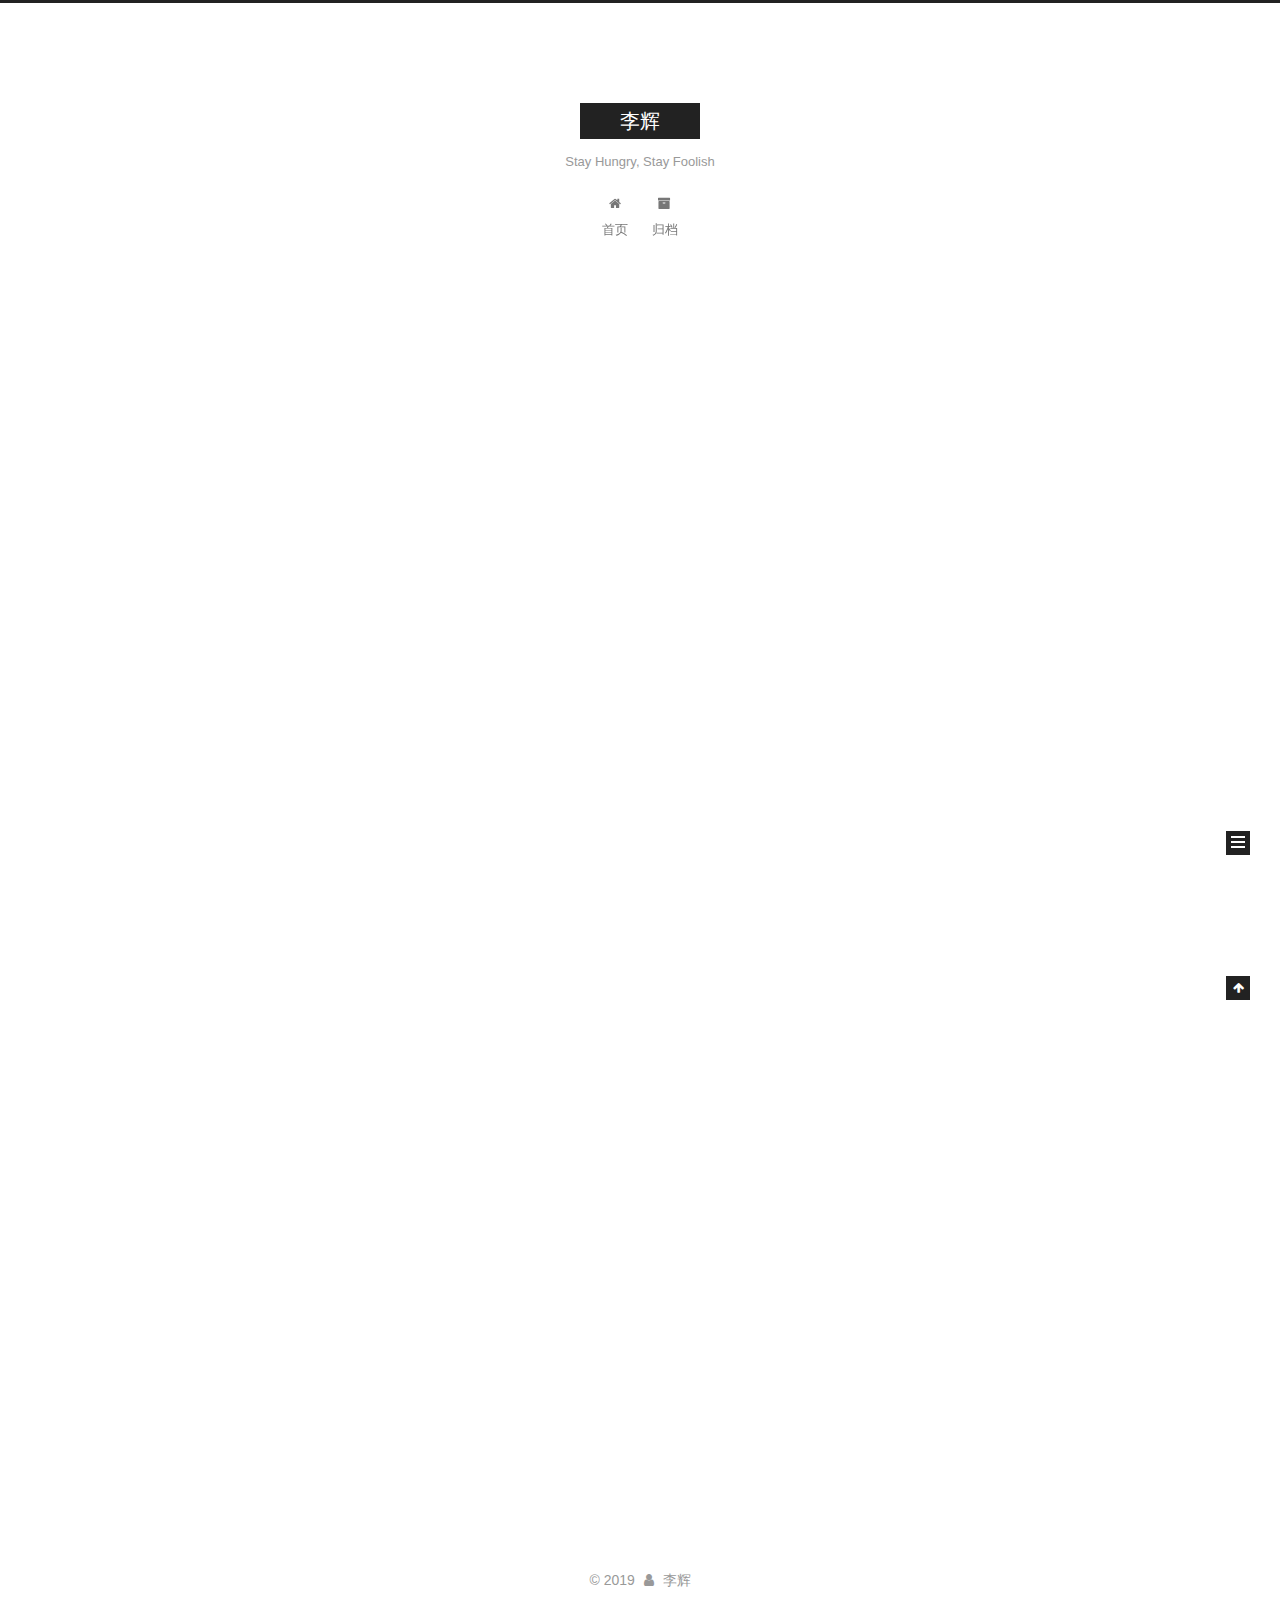
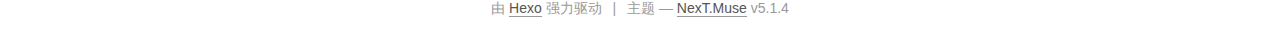
==== commit 74c9d1b8: "Site updated: 2019-05-14 10:16:01" ====
--- a/index.html
+++ b/index.html
@@ -82,13 +82,13 @@
 <meta name="description" content="naruto的博客">
 <meta name="keywords" content="Naruto">
 <meta property="og:type" content="website">
-<meta property="og:title" content="Naruto">
+<meta property="og:title" content="李辉">
 <meta property="og:url" content="http://bigoneee.github.io/index.html">
-<meta property="og:site_name" content="Naruto">
+<meta property="og:site_name" content="李辉">
 <meta property="og:description" content="naruto的博客">
 <meta property="og:locale" content="zh-Hans">
 <meta name="twitter:card" content="summary">
-<meta name="twitter:title" content="Naruto">
+<meta name="twitter:title" content="李辉">
 <meta name="twitter:description" content="naruto的博客">
 
 
@@ -125,7 +125,7 @@
 
 
 
-  <title>Naruto</title>
+  <title>李辉</title>
   
 
 
@@ -156,7 +156,7 @@
     <div class="custom-logo-site-title">
       <a href="/" class="brand" rel="start">
         <span class="logo-line-before"><i></i></span>
-        <span class="site-title">Naruto</span>
+        <span class="site-title">李辉</span>
         <span class="logo-line-after"><i></i></span>
       </a>
     </div>
@@ -236,13 +236,13 @@
     <link itemprop="mainEntityOfPage" href="http://bigoneee.github.io/First-Time/">
 
     <span hidden itemprop="author" itemscope itemtype="http://schema.org/Person">
-      <meta itemprop="name" content="Mrt Li">
+      <meta itemprop="name" content="李辉">
       <meta itemprop="description" content>
       <meta itemprop="image" content="/images/avatar.gif">
     </span>
 
     <span hidden itemprop="publisher" itemscope itemtype="http://schema.org/Organization">
-      <meta itemprop="name" content="Naruto">
+      <meta itemprop="name" content="李辉">
     </span>
 
     
@@ -355,13 +355,13 @@
     <link itemprop="mainEntityOfPage" href="http://bigoneee.github.io/hello-world/">
 
     <span hidden itemprop="author" itemscope itemtype="http://schema.org/Person">
-      <meta itemprop="name" content="Mrt Li">
+      <meta itemprop="name" content="李辉">
       <meta itemprop="description" content>
       <meta itemprop="image" content="/images/avatar.gif">
     </span>
 
     <span hidden itemprop="publisher" itemscope itemtype="http://schema.org/Organization">
-      <meta itemprop="name" content="Naruto">
+      <meta itemprop="name" content="李辉">
     </span>
 
     
@@ -502,7 +502,7 @@
         <div class="site-overview">
           <div class="site-author motion-element" itemprop="author" itemscope itemtype="http://schema.org/Person">
             
-              <p class="site-author-name" itemprop="name">Mrt Li</p>
+              <p class="site-author-name" itemprop="name">李辉</p>
               <p class="site-description motion-element" itemprop="description">naruto的博客</p>
           </div>
 
@@ -558,7 +558,7 @@
   <span class="with-love">
     <i class="fa fa-user"></i>
   </span>
-  <span class="author" itemprop="copyrightHolder">Mrt Li</span>
+  <span class="author" itemprop="copyrightHolder">李辉</span>
 
   
 </div>
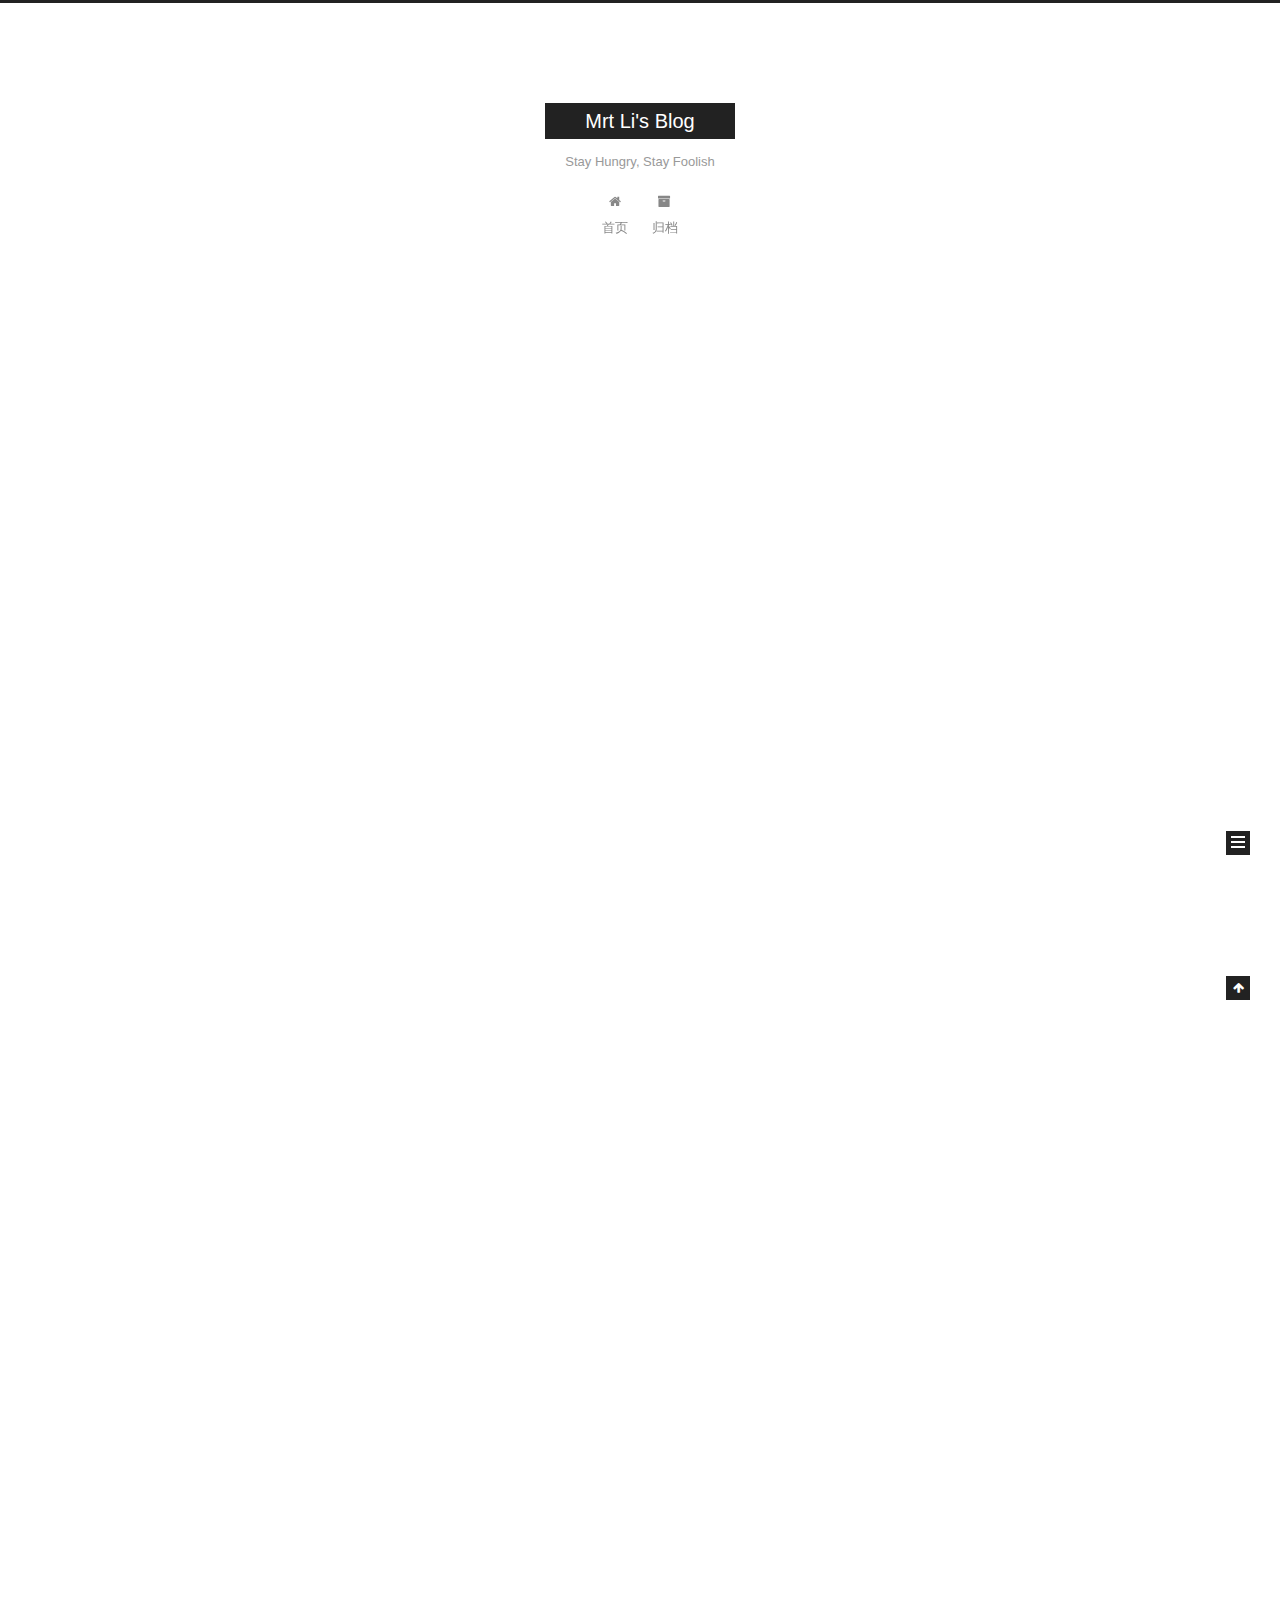
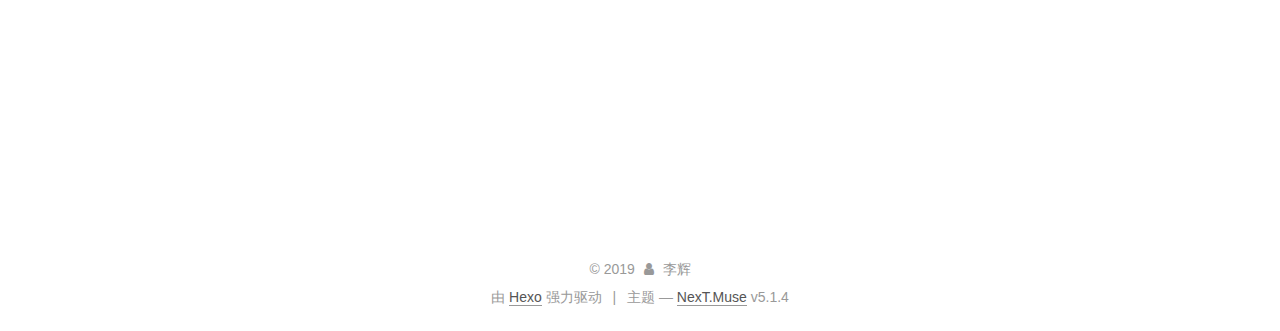
==== commit 2f28342a: "Site updated: 2019-05-14 10:33:36" ====
--- a/index.html
+++ b/index.html
@@ -82,13 +82,13 @@
 <meta name="description" content="naruto的博客">
 <meta name="keywords" content="Naruto">
 <meta property="og:type" content="website">
-<meta property="og:title" content="李辉">
+<meta property="og:title" content="Mrt Li&#39;s Blog">
 <meta property="og:url" content="http://bigoneee.github.io/index.html">
-<meta property="og:site_name" content="李辉">
+<meta property="og:site_name" content="Mrt Li&#39;s Blog">
 <meta property="og:description" content="naruto的博客">
 <meta property="og:locale" content="zh-Hans">
 <meta name="twitter:card" content="summary">
-<meta name="twitter:title" content="李辉">
+<meta name="twitter:title" content="Mrt Li&#39;s Blog">
 <meta name="twitter:description" content="naruto的博客">
 
 
@@ -125,7 +125,7 @@
 
 
 
-  <title>李辉</title>
+  <title>Mrt Li's Blog</title>
   
 
 
@@ -156,7 +156,7 @@
     <div class="custom-logo-site-title">
       <a href="/" class="brand" rel="start">
         <span class="logo-line-before"><i></i></span>
-        <span class="site-title">李辉</span>
+        <span class="site-title">Mrt Li's Blog</span>
         <span class="logo-line-after"><i></i></span>
       </a>
     </div>
@@ -233,7 +233,7 @@
   
   
   <div class="post-block">
-    <link itemprop="mainEntityOfPage" href="http://bigoneee.github.io/First-Time/">
+    <link itemprop="mainEntityOfPage" href="http://bigoneee.github.io/么么哒/">
 
     <span hidden itemprop="author" itemscope itemtype="http://schema.org/Person">
       <meta itemprop="name" content="李辉">
@@ -242,7 +242,127 @@
     </span>
 
     <span hidden itemprop="publisher" itemscope itemtype="http://schema.org/Organization">
+      <meta itemprop="name" content="Mrt Li's Blog">
+    </span>
+
+    
+      <header class="post-header">
+
+        
+        
+          <h1 class="post-title" itemprop="name headline">
+                
+                <a class="post-title-link" href="/么么哒/" itemprop="url">么么哒</a></h1>
+        
+
+        <div class="post-meta">
+          <span class="post-time">
+            
+              <span class="post-meta-item-icon">
+                <i class="fa fa-calendar-o"></i>
+              </span>
+              
+                <span class="post-meta-item-text">发表于</span>
+              
+              <time title="创建于" itemprop="dateCreated datePublished" datetime="2019-05-14T10:20:48+08:00">
+                2019-05-14
+              </time>
+            
+
+            
+
+            
+          </span>
+
+          
+
+          
+            
+          
+
+          
+          
+
+          
+
+          
+
+          
+
+        </div>
+      </header>
+    
+
+    
+    
+    
+    <div class="post-body" itemprop="articleBody">
+
+      
+      
+
+      
+        
+          
+            <p>哈哈，爱你哟~么么哒</p>
+
+          
+        
+      
+    </div>
+    
+    
+    
+
+    
+
+    
+
+    
+
+    <footer class="post-footer">
+      
+
+      
+
+      
+
+      
+      
+        <div class="post-eof"></div>
+      
+    </footer>
+  </div>
+  
+  
+  
+  </article>
+
+
+    
+      
+
+  
+
+  
+  
+  
+
+  <article class="post post-type-normal" itemscope itemtype="http://schema.org/Article">
+  
+  
+  
+  <div class="post-block">
+    <link itemprop="mainEntityOfPage" href="http://bigoneee.github.io/First-Time/">
+
+    <span hidden itemprop="author" itemscope itemtype="http://schema.org/Person">
       <meta itemprop="name" content="李辉">
+      <meta itemprop="description" content>
+      <meta itemprop="image" content="/images/avatar.gif">
+    </span>
+
+    <span hidden itemprop="publisher" itemscope itemtype="http://schema.org/Organization">
+      <meta itemprop="name" content="Mrt Li's Blog">
     </span>
 
     
@@ -361,7 +481,7 @@
     </span>
 
     <span hidden itemprop="publisher" itemscope itemtype="http://schema.org/Organization">
-      <meta itemprop="name" content="李辉">
+      <meta itemprop="name" content="Mrt Li's Blog">
     </span>
 
     
@@ -513,7 +633,7 @@
               
                 <a href="/archives/">
               
-                  <span class="site-state-item-count">2</span>
+                  <span class="site-state-item-count">3</span>
                   <span class="site-state-item-name">日志</span>
                 </a>
               </div>
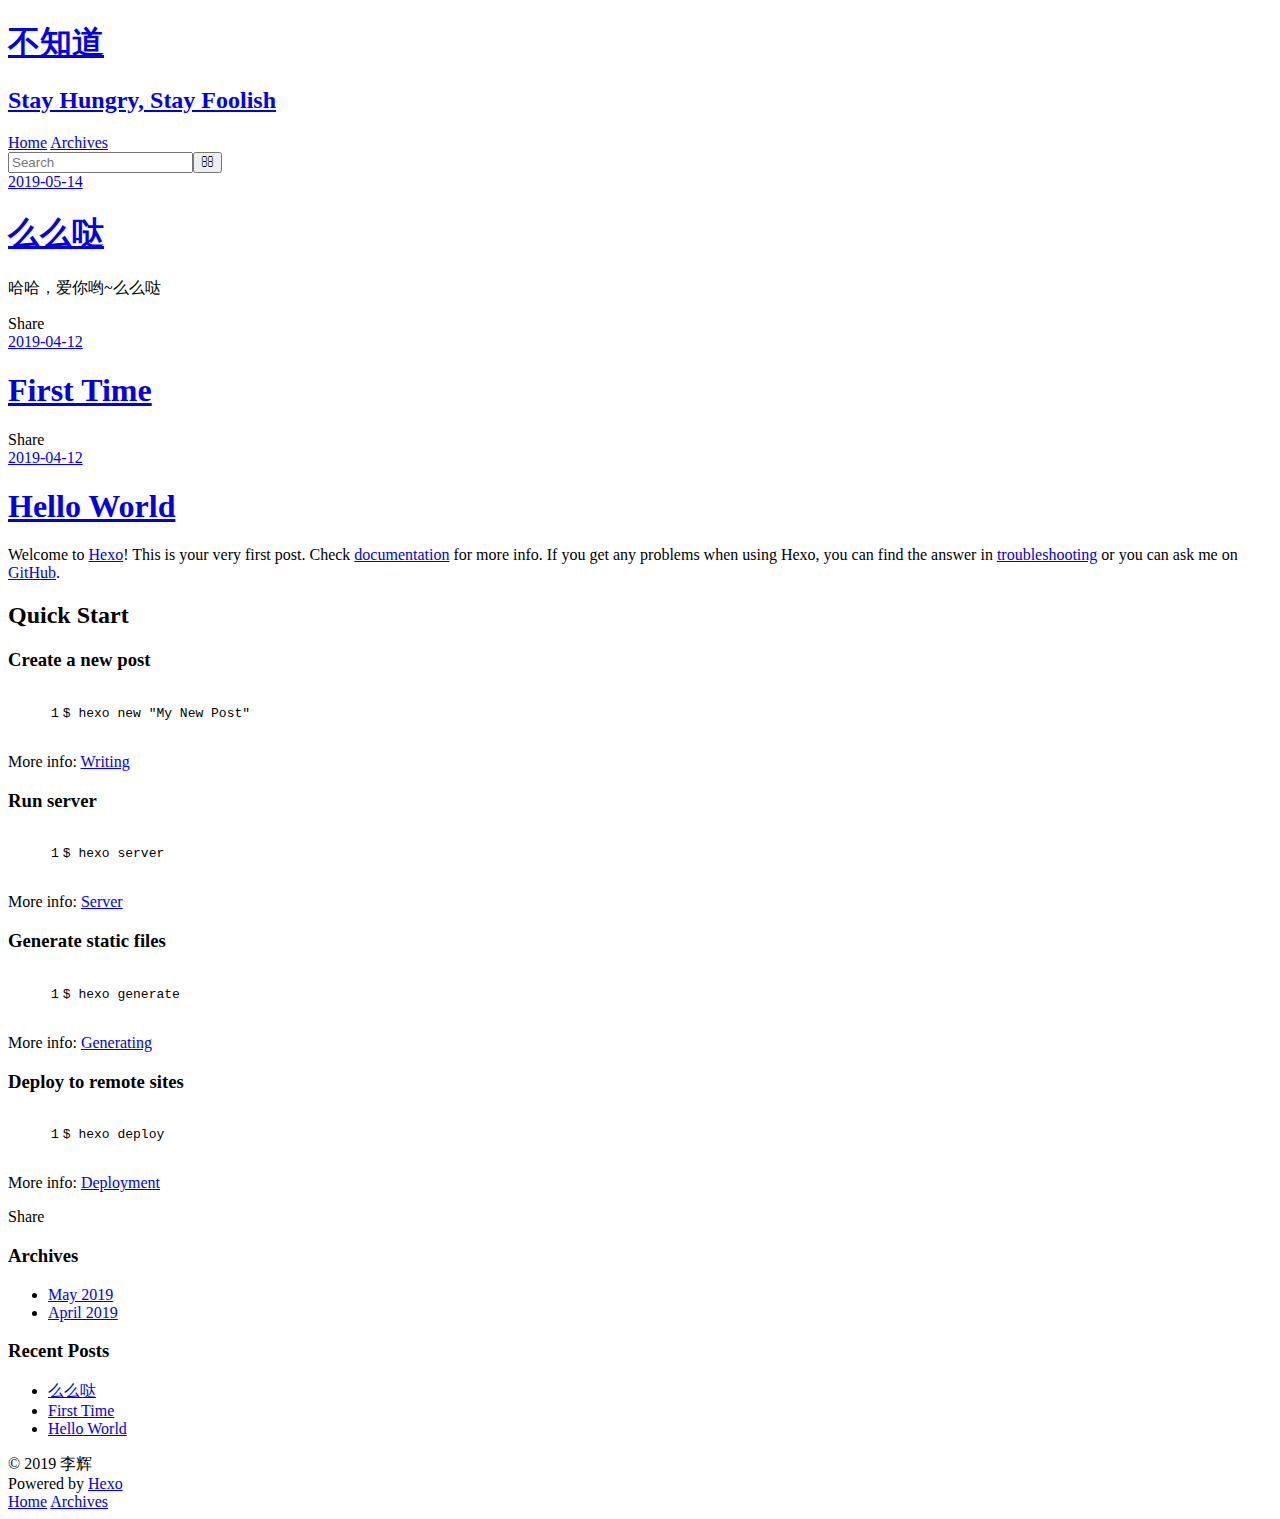
==== commit 170163a3: "Site updated: 2019-05-28 14:47:50" ====
--- a/index.html
+++ b/index.html
@@ -1,549 +1,171 @@
 <!DOCTYPE html>
-
-
-
-  
-
-
-<html class="theme-next muse use-motion" lang="zh-Hans">
+<html>
 <head><meta name="generator" content="Hexo 3.8.0">
-  <meta charset="UTF-8">
-<meta http-equiv="X-UA-Compatible" content="IE=edge">
-<meta name="viewport" content="width=device-width, initial-scale=1, maximum-scale=1">
-<meta name="theme-color" content="#222">
-
-
-
-
-
-
-
-
-
-<meta http-equiv="Cache-Control" content="no-transform">
-<meta http-equiv="Cache-Control" content="no-siteapp">
-
-
-
-
-
-
-
-
-
-
-
-
-
-
-
-
-  
-  
-  <link href="/lib/fancybox/source/jquery.fancybox.css?v=2.1.5" rel="stylesheet" type="text/css">
-
-
-
-
-
-
-
-<link href="/lib/font-awesome/css/font-awesome.min.css?v=4.6.2" rel="stylesheet" type="text/css">
-
-<link href="/css/main.css?v=5.1.4" rel="stylesheet" type="text/css">
-
-
-  <link rel="apple-touch-icon" sizes="180x180" href="/images/apple-touch-icon-next.png?v=5.1.4">
-
-
-  <link rel="icon" type="image/png" sizes="32x32" href="/images/favicon-32x32-next.png?v=5.1.4">
-
-
-  <link rel="icon" type="image/png" sizes="16x16" href="/images/favicon-16x16-next.png?v=5.1.4">
-
-
-  <link rel="mask-icon" href="/images/logo.svg?v=5.1.4" color="#222">
-
-
-
-
-
-  <meta name="keywords" content="Hexo, NexT">
-
-
-
-
-
-
-
-
-
-
-<meta name="description" content="naruto的博客">
+  <meta charset="utf-8">
+  
+
+  
+  <title>不知道</title>
+  <meta name="viewport" content="width=device-width, initial-scale=1, maximum-scale=1">
+  <meta name="description" content="Naruto的博客">
 <meta name="keywords" content="Naruto">
 <meta property="og:type" content="website">
-<meta property="og:title" content="Mrt Li&#39;s Blog">
+<meta property="og:title" content="不知道">
 <meta property="og:url" content="http://bigoneee.github.io/index.html">
-<meta property="og:site_name" content="Mrt Li&#39;s Blog">
-<meta property="og:description" content="naruto的博客">
+<meta property="og:site_name" content="不知道">
+<meta property="og:description" content="Naruto的博客">
 <meta property="og:locale" content="zh-Hans">
 <meta name="twitter:card" content="summary">
-<meta name="twitter:title" content="Mrt Li&#39;s Blog">
-<meta name="twitter:description" content="naruto的博客">
-
-
-
-<script type="text/javascript" id="hexo.configurations">
-  var NexT = window.NexT || {};
-  var CONFIG = {
-    root: '/',
-    scheme: 'Muse',
-    version: '5.1.4',
-    sidebar: {"position":"left","display":"post","offset":12,"b2t":false,"scrollpercent":false,"onmobile":false},
-    fancybox: true,
-    tabs: true,
-    motion: {"enable":true,"async":false,"transition":{"post_block":"fadeIn","post_header":"slideDownIn","post_body":"slideDownIn","coll_header":"slideLeftIn","sidebar":"slideUpIn"}},
-    duoshuo: {
-      userId: '0',
-      author: '博主'
-    },
-    algolia: {
-      applicationID: '',
-      apiKey: '',
-      indexName: '',
-      hits: {"per_page":10},
-      labels: {"input_placeholder":"Search for Posts","hits_empty":"We didn't find any results for the search: ${query}","hits_stats":"${hits} results found in ${time} ms"}
-    }
-  };
-</script>
-
-
-
-  <link rel="canonical" href="http://bigoneee.github.io/">
-
-
-
-
-
-  <title>Mrt Li's Blog</title>
-  
-
-
-
-
-
-
-
-
+<meta name="twitter:title" content="不知道">
+<meta name="twitter:description" content="Naruto的博客">
+  
+    <link rel="alternate" href="/atom.xml" title="不知道" type="application/atom+xml">
+  
+  
+    <link rel="icon" href="/favicon.png">
+  
+  
+    <link href="//fonts.googleapis.com/css?family=Source+Code+Pro" rel="stylesheet" type="text/css">
+  
+  <link rel="stylesheet" href="/css/style.css">
 </head>
-
-<body itemscope itemtype="http://schema.org/WebPage" lang="zh-Hans">
-
-  
-  
-    
-  
-
-  <div class="container sidebar-position-left 
-  page-home">
-    <div class="headband"></div>
-
-    <header id="header" class="header" itemscope itemtype="http://schema.org/WPHeader">
-      <div class="header-inner"><div class="site-brand-wrapper">
-  <div class="site-meta ">
-    
-
-    <div class="custom-logo-site-title">
-      <a href="/" class="brand" rel="start">
-        <span class="logo-line-before"><i></i></span>
-        <span class="site-title">Mrt Li's Blog</span>
-        <span class="logo-line-after"><i></i></span>
-      </a>
-    </div>
-      
-        <p class="site-subtitle">Stay Hungry, Stay Foolish</p>
-      
-  </div>
-
-  <div class="site-nav-toggle">
-    <button>
-      <span class="btn-bar"></span>
-      <span class="btn-bar"></span>
-      <span class="btn-bar"></span>
-    </button>
-  </div>
-</div>
-
-<nav class="site-nav">
-  
-
-  
-    <ul id="menu" class="menu">
-      
-        
-        <li class="menu-item menu-item-home">
-          <a href="/" rel="section">
-            
-              <i class="menu-item-icon fa fa-fw fa-home"></i> <br>
-            
-            首页
-          </a>
-        </li>
-      
-        
-        <li class="menu-item menu-item-archives">
-          <a href="/archives/" rel="section">
-            
-              <i class="menu-item-icon fa fa-fw fa-archive"></i> <br>
-            
-            归档
-          </a>
-        </li>
-      
-
-      
-    </ul>
-  
-
-  
-</nav>
-
-
-
- </div>
-    </header>
-
-    <main id="main" class="main">
-      <div class="main-inner">
-        <div class="content-wrap">
-          <div id="content" class="content">
-            
-  <section id="posts" class="posts-expand">
-    
-      
-
-  
-
-  
-  
-  
-
-  <article class="post post-type-normal" itemscope itemtype="http://schema.org/Article">
-  
-  
-  
-  <div class="post-block">
-    <link itemprop="mainEntityOfPage" href="http://bigoneee.github.io/么么哒/">
-
-    <span hidden itemprop="author" itemscope itemtype="http://schema.org/Person">
-      <meta itemprop="name" content="李辉">
-      <meta itemprop="description" content>
-      <meta itemprop="image" content="/images/avatar.gif">
-    </span>
-
-    <span hidden itemprop="publisher" itemscope itemtype="http://schema.org/Organization">
-      <meta itemprop="name" content="Mrt Li's Blog">
-    </span>
-
-    
-      <header class="post-header">
-
-        
-        
-          <h1 class="post-title" itemprop="name headline">
-                
-                <a class="post-title-link" href="/么么哒/" itemprop="url">么么哒</a></h1>
-        
-
-        <div class="post-meta">
-          <span class="post-time">
-            
-              <span class="post-meta-item-icon">
-                <i class="fa fa-calendar-o"></i>
-              </span>
-              
-                <span class="post-meta-item-text">发表于</span>
-              
-              <time title="创建于" itemprop="dateCreated datePublished" datetime="2019-05-14T10:20:48+08:00">
-                2019-05-14
-              </time>
-            
-
-            
-
-            
-          </span>
-
-          
-
-          
-            
-          
-
-          
-          
-
-          
-
-          
-
-          
-
-        </div>
+</html>
+<body>
+  <div id="container">
+    <div id="wrap">
+      <header id="header">
+  <div id="banner"></div>
+  <div id="header-outer" class="outer">
+    <div id="header-title" class="inner">
+      <h1 id="logo-wrap">
+        <a href="/" id="logo">不知道</a>
+      </h1>
+      
+        <h2 id="subtitle-wrap">
+          <a href="/" id="subtitle">Stay Hungry, Stay Foolish</a>
+        </h2>
+      
+    </div>
+    <div id="header-inner" class="inner">
+      <nav id="main-nav">
+        <a id="main-nav-toggle" class="nav-icon"></a>
+        
+          <a class="main-nav-link" href="/">Home</a>
+        
+          <a class="main-nav-link" href="/archives">Archives</a>
+        
+      </nav>
+      <nav id="sub-nav">
+        
+          <a id="nav-rss-link" class="nav-icon" href="/atom.xml" title="RSS Feed"></a>
+        
+        <a id="nav-search-btn" class="nav-icon" title="Search"></a>
+      </nav>
+      <div id="search-form-wrap">
+        <form action="//google.com/search" method="get" accept-charset="UTF-8" class="search-form"><input type="search" name="q" class="search-form-input" placeholder="Search"><button type="submit" class="search-form-submit">&#xF002;</button><input type="hidden" name="sitesearch" value="http://bigoneee.github.io"></form>
+      </div>
+    </div>
+  </div>
+</header>
+      <div class="outer">
+        <section id="main">
+  
+    <article id="post-么么哒" class="article article-type-post" itemscope itemprop="blogPost">
+  <div class="article-meta">
+    <a href="/么么哒/" class="article-date">
+  <time datetime="2019-05-14T02:20:48.000Z" itemprop="datePublished">2019-05-14</time>
+</a>
+    
+  </div>
+  <div class="article-inner">
+    
+    
+      <header class="article-header">
+        
+  
+    <h1 itemprop="name">
+      <a class="article-title" href="/么么哒/">么么哒</a>
+    </h1>
+  
+
       </header>
     
-
-    
-    
-    
-    <div class="post-body" itemprop="articleBody">
-
-      
-      
-
-      
-        
-          
-            <p>哈哈，爱你哟~么么哒</p>
-
-          
-        
-      
-    </div>
-    
-    
-    
-
-    
-
-    
-
-    
-
-    <footer class="post-footer">
-      
-
-      
-
-      
-
-      
-      
-        <div class="post-eof"></div>
+    <div class="article-entry" itemprop="articleBody">
+      
+        <p>哈哈，爱你哟~么么哒</p>
+
+      
+    </div>
+    <footer class="article-footer">
+      <a data-url="http://bigoneee.github.io/么么哒/" data-id="cjw7fv0sk0002ls8sdzz7nb15" class="article-share-link">Share</a>
+      
       
     </footer>
   </div>
   
-  
-  
-  </article>
-
-
-    
-      
-
-  
-
-  
-  
-  
-
-  <article class="post post-type-normal" itemscope itemtype="http://schema.org/Article">
-  
-  
-  
-  <div class="post-block">
-    <link itemprop="mainEntityOfPage" href="http://bigoneee.github.io/First-Time/">
-
-    <span hidden itemprop="author" itemscope itemtype="http://schema.org/Person">
-      <meta itemprop="name" content="李辉">
-      <meta itemprop="description" content>
-      <meta itemprop="image" content="/images/avatar.gif">
-    </span>
-
-    <span hidden itemprop="publisher" itemscope itemtype="http://schema.org/Organization">
-      <meta itemprop="name" content="Mrt Li's Blog">
-    </span>
-
-    
-      <header class="post-header">
-
-        
-        
-          <h1 class="post-title" itemprop="name headline">
-                
-                <a class="post-title-link" href="/First-Time/" itemprop="url">First Time</a></h1>
-        
-
-        <div class="post-meta">
-          <span class="post-time">
-            
-              <span class="post-meta-item-icon">
-                <i class="fa fa-calendar-o"></i>
-              </span>
-              
-                <span class="post-meta-item-text">发表于</span>
-              
-              <time title="创建于" itemprop="dateCreated datePublished" datetime="2019-04-12T15:15:04+08:00">
-                2019-04-12
-              </time>
-            
-
-            
-
-            
-          </span>
-
-          
-
-          
-            
-          
-
-          
-          
-
-          
-
-          
-
-          
-
-        </div>
+</article>
+
+
+  
+    <article id="post-First-Time" class="article article-type-post" itemscope itemprop="blogPost">
+  <div class="article-meta">
+    <a href="/First-Time/" class="article-date">
+  <time datetime="2019-04-12T07:15:04.000Z" itemprop="datePublished">2019-04-12</time>
+</a>
+    
+  </div>
+  <div class="article-inner">
+    
+    
+      <header class="article-header">
+        
+  
+    <h1 itemprop="name">
+      <a class="article-title" href="/First-Time/">First Time</a>
+    </h1>
+  
+
       </header>
     
-
-    
-    
-    
-    <div class="post-body" itemprop="articleBody">
-
-      
-      
-
-      
-        
-          
-            
-          
-        
-      
-    </div>
-    
-    
-    
-
-    
-
-    
-
-    
-
-    <footer class="post-footer">
-      
-
-      
-
-      
-
-      
-      
-        <div class="post-eof"></div>
+    <div class="article-entry" itemprop="articleBody">
+      
+        
+      
+    </div>
+    <footer class="article-footer">
+      <a data-url="http://bigoneee.github.io/First-Time/" data-id="cjw7fv0rr0000ls8s5xd0n4zt" class="article-share-link">Share</a>
+      
       
     </footer>
   </div>
   
-  
-  
-  </article>
-
-
-    
-      
-
-  
-
-  
-  
-  
-
-  <article class="post post-type-normal" itemscope itemtype="http://schema.org/Article">
-  
-  
-  
-  <div class="post-block">
-    <link itemprop="mainEntityOfPage" href="http://bigoneee.github.io/hello-world/">
-
-    <span hidden itemprop="author" itemscope itemtype="http://schema.org/Person">
-      <meta itemprop="name" content="李辉">
-      <meta itemprop="description" content>
-      <meta itemprop="image" content="/images/avatar.gif">
-    </span>
-
-    <span hidden itemprop="publisher" itemscope itemtype="http://schema.org/Organization">
-      <meta itemprop="name" content="Mrt Li's Blog">
-    </span>
-
-    
-      <header class="post-header">
-
-        
-        
-          <h1 class="post-title" itemprop="name headline">
-                
-                <a class="post-title-link" href="/hello-world/" itemprop="url">Hello World</a></h1>
-        
-
-        <div class="post-meta">
-          <span class="post-time">
-            
-              <span class="post-meta-item-icon">
-                <i class="fa fa-calendar-o"></i>
-              </span>
-              
-                <span class="post-meta-item-text">发表于</span>
-              
-              <time title="创建于" itemprop="dateCreated datePublished" datetime="2019-04-12T14:28:38+08:00">
-                2019-04-12
-              </time>
-            
-
-            
-
-            
-          </span>
-
-          
-
-          
-            
-          
-
-          
-          
-
-          
-
-          
-
-          
-
-        </div>
+</article>
+
+
+  
+    <article id="post-hello-world" class="article article-type-post" itemscope itemprop="blogPost">
+  <div class="article-meta">
+    <a href="/hello-world/" class="article-date">
+  <time datetime="2019-04-12T06:28:38.842Z" itemprop="datePublished">2019-04-12</time>
+</a>
+    
+  </div>
+  <div class="article-inner">
+    
+    
+      <header class="article-header">
+        
+  
+    <h1 itemprop="name">
+      <a class="article-title" href="/hello-world/">Hello World</a>
+    </h1>
+  
+
       </header>
     
-
-    
-    
-    
-    <div class="post-body" itemprop="articleBody">
-
-      
-      
-
-      
-        
-          
-            <p>Welcome to <a href="https://hexo.io/" target="_blank" rel="noopener">Hexo</a>! This is your very first post. Check <a href="https://hexo.io/docs/" target="_blank" rel="noopener">documentation</a> for more info. If you get any problems when using Hexo, you can find the answer in <a href="https://hexo.io/docs/troubleshooting.html" target="_blank" rel="noopener">troubleshooting</a> or you can ask me on <a href="https://github.com/hexojs/hexo/issues" target="_blank" rel="noopener">GitHub</a>.</p>
+    <div class="article-entry" itemprop="articleBody">
+      
+        <p>Welcome to <a href="https://hexo.io/" target="_blank" rel="noopener">Hexo</a>! This is your very first post. Check <a href="https://hexo.io/docs/" target="_blank" rel="noopener">documentation</a> for more info. If you get any problems when using Hexo, you can find the answer in <a href="https://hexo.io/docs/troubleshooting.html" target="_blank" rel="noopener">troubleshooting</a> or you can ask me on <a href="https://github.com/hexojs/hexo/issues" target="_blank" rel="noopener">GitHub</a>.</p>
 <h2 id="Quick-Start"><a href="#Quick-Start" class="headerlink" title="Quick Start"></a>Quick Start</h2><h3 id="Create-a-new-post"><a href="#Create-a-new-post" class="headerlink" title="Create a new post"></a>Create a new post</h3><figure class="highlight bash"><table><tr><td class="gutter"><pre><span class="line">1</span><br></pre></td><td class="code"><pre><span class="line">$ hexo new <span class="string">"My New Post"</span></span><br></pre></td></tr></table></figure>
 <p>More info: <a href="https://hexo.io/docs/writing.html" target="_blank" rel="noopener">Writing</a></p>
 <h3 id="Run-server"><a href="#Run-server" class="headerlink" title="Run server"></a>Run server</h3><figure class="highlight bash"><table><tr><td class="gutter"><pre><span class="line">1</span><br></pre></td><td class="code"><pre><span class="line">$ hexo server</span><br></pre></td></tr></table></figure>
@@ -553,307 +175,99 @@
 <h3 id="Deploy-to-remote-sites"><a href="#Deploy-to-remote-sites" class="headerlink" title="Deploy to remote sites"></a>Deploy to remote sites</h3><figure class="highlight bash"><table><tr><td class="gutter"><pre><span class="line">1</span><br></pre></td><td class="code"><pre><span class="line">$ hexo deploy</span><br></pre></td></tr></table></figure>
 <p>More info: <a href="https://hexo.io/docs/deployment.html" target="_blank" rel="noopener">Deployment</a></p>
 
-          
-        
-      
-    </div>
-    
-    
-    
-
-    
-
-    
-
-    
-
-    <footer class="post-footer">
-      
-
-      
-
-      
-
-      
-      
-        <div class="post-eof"></div>
+      
+    </div>
+    <footer class="article-footer">
+      <a data-url="http://bigoneee.github.io/hello-world/" data-id="cjw7fv0s20001ls8s5eezr89d" class="article-share-link">Share</a>
+      
       
     </footer>
   </div>
   
-  
-  
-  </article>
-
-
-    
-  </section>
-
-  
-
-
-          </div>
-          
-
-
-          
-
-        </div>
-        
-          
-  
-  <div class="sidebar-toggle">
-    <div class="sidebar-toggle-line-wrap">
-      <span class="sidebar-toggle-line sidebar-toggle-line-first"></span>
-      <span class="sidebar-toggle-line sidebar-toggle-line-middle"></span>
-      <span class="sidebar-toggle-line sidebar-toggle-line-last"></span>
-    </div>
-  </div>
-
-  <aside id="sidebar" class="sidebar">
-    
-    <div class="sidebar-inner">
-
-      
-
-      
-
-      <section class="site-overview-wrap sidebar-panel sidebar-panel-active">
-        <div class="site-overview">
-          <div class="site-author motion-element" itemprop="author" itemscope itemtype="http://schema.org/Person">
-            
-              <p class="site-author-name" itemprop="name">李辉</p>
-              <p class="site-description motion-element" itemprop="description">naruto的博客</p>
-          </div>
-
-          <nav class="site-state motion-element">
-
-            
-              <div class="site-state-item site-state-posts">
-              
-                <a href="/archives/">
-              
-                  <span class="site-state-item-count">3</span>
-                  <span class="site-state-item-name">日志</span>
-                </a>
-              </div>
-            
-
-            
-
-            
-
-          </nav>
-
-          
-
-          
-
-          
-          
-
-          
-          
-
-          
-
-        </div>
-      </section>
-
-      
-
-      
-
-    </div>
-  </aside>
-
-
+</article>
+
+
+  
+
+
+</section>
+        
+          <aside id="sidebar">
+  
+    
+
+  
+    
+
+  
+    
+  
+    
+  <div class="widget-wrap">
+    <h3 class="widget-title">Archives</h3>
+    <div class="widget">
+      <ul class="archive-list"><li class="archive-list-item"><a class="archive-list-link" href="/archives/2019/05/">May 2019</a></li><li class="archive-list-item"><a class="archive-list-link" href="/archives/2019/04/">April 2019</a></li></ul>
+    </div>
+  </div>
+
+
+  
+    
+  <div class="widget-wrap">
+    <h3 class="widget-title">Recent Posts</h3>
+    <div class="widget">
+      <ul>
+        
+          <li>
+            <a href="/么么哒/">么么哒</a>
+          </li>
+        
+          <li>
+            <a href="/First-Time/">First Time</a>
+          </li>
+        
+          <li>
+            <a href="/hello-world/">Hello World</a>
+          </li>
+        
+      </ul>
+    </div>
+  </div>
+
+  
+</aside>
         
       </div>
-    </main>
-
-    <footer id="footer" class="footer">
-      <div class="footer-inner">
-        <div class="copyright">&copy; <span itemprop="copyrightYear">2019</span>
-  <span class="with-love">
-    <i class="fa fa-user"></i>
-  </span>
-  <span class="author" itemprop="copyrightHolder">李辉</span>
-
-  
-</div>
-
-
-  <div class="powered-by">由 <a class="theme-link" target="_blank" href="https://hexo.io">Hexo</a> 强力驱动</div>
-
-
-
-  <span class="post-meta-divider">|</span>
-
-
-
-  <div class="theme-info">主题 &mdash; <a class="theme-link" target="_blank" href="https://github.com/iissnan/hexo-theme-next">NexT.Muse</a> v5.1.4</div>
-
-
-
-
-        
-
-
-
-
-
-
-
-        
-      </div>
-    </footer>
-
-    
-      <div class="back-to-top">
-        <i class="fa fa-arrow-up"></i>
-        
-      </div>
-    
-
-    
-
-  </div>
-
-  
-
-<script type="text/javascript">
-  if (Object.prototype.toString.call(window.Promise) !== '[object Function]') {
-    window.Promise = null;
-  }
-</script>
-
-
-
-
-
-
-
-
-
-  
-
-
-
-
-
-
-
-
-
-
-
-
-  
-  
-    <script type="text/javascript" src="/lib/jquery/index.js?v=2.1.3"></script>
-  
-
-  
-  
-    <script type="text/javascript" src="/lib/fastclick/lib/fastclick.min.js?v=1.0.6"></script>
-  
-
-  
-  
-    <script type="text/javascript" src="/lib/jquery_lazyload/jquery.lazyload.js?v=1.9.7"></script>
-  
-
-  
-  
-    <script type="text/javascript" src="/lib/velocity/velocity.min.js?v=1.2.1"></script>
-  
-
-  
-  
-    <script type="text/javascript" src="/lib/velocity/velocity.ui.min.js?v=1.2.1"></script>
-  
-
-  
-  
-    <script type="text/javascript" src="/lib/fancybox/source/jquery.fancybox.pack.js?v=2.1.5"></script>
-  
-
-
-  
-
-
-  <script type="text/javascript" src="/js/src/utils.js?v=5.1.4"></script>
-
-  <script type="text/javascript" src="/js/src/motion.js?v=5.1.4"></script>
-
-
-
-  
-  
-
-  
-
-  
-
-
-  <script type="text/javascript" src="/js/src/bootstrap.js?v=5.1.4"></script>
-
-
-
-  
-
-
-  
-
-
-
-
-	
-
-
-
-
-
-  
-
-
-
-
-
-  
-
-
-
-
-
-
-
-
-
-
-
-
-  
-
-
-
-
-
-  
-
-  
-
-  
-
-  
-  
-
-  
-
-  
-
-  
-
+      <footer id="footer">
+  
+  <div class="outer">
+    <div id="footer-info" class="inner">
+      &copy; 2019 李辉<br>
+      Powered by <a href="http://hexo.io/" target="_blank">Hexo</a>
+    </div>
+  </div>
+</footer>
+    </div>
+    <nav id="mobile-nav">
+  
+    <a href="/" class="mobile-nav-link">Home</a>
+  
+    <a href="/archives" class="mobile-nav-link">Archives</a>
+  
+</nav>
+    
+
+<script src="//ajax.googleapis.com/ajax/libs/jquery/2.0.3/jquery.min.js"></script>
+
+
+  <link rel="stylesheet" href="/fancybox/jquery.fancybox.css">
+  <script src="/fancybox/jquery.fancybox.pack.js"></script>
+
+
+<script src="/js/script.js"></script>
+
+
+
+  </div>
 </body>
-</html>
+</html>